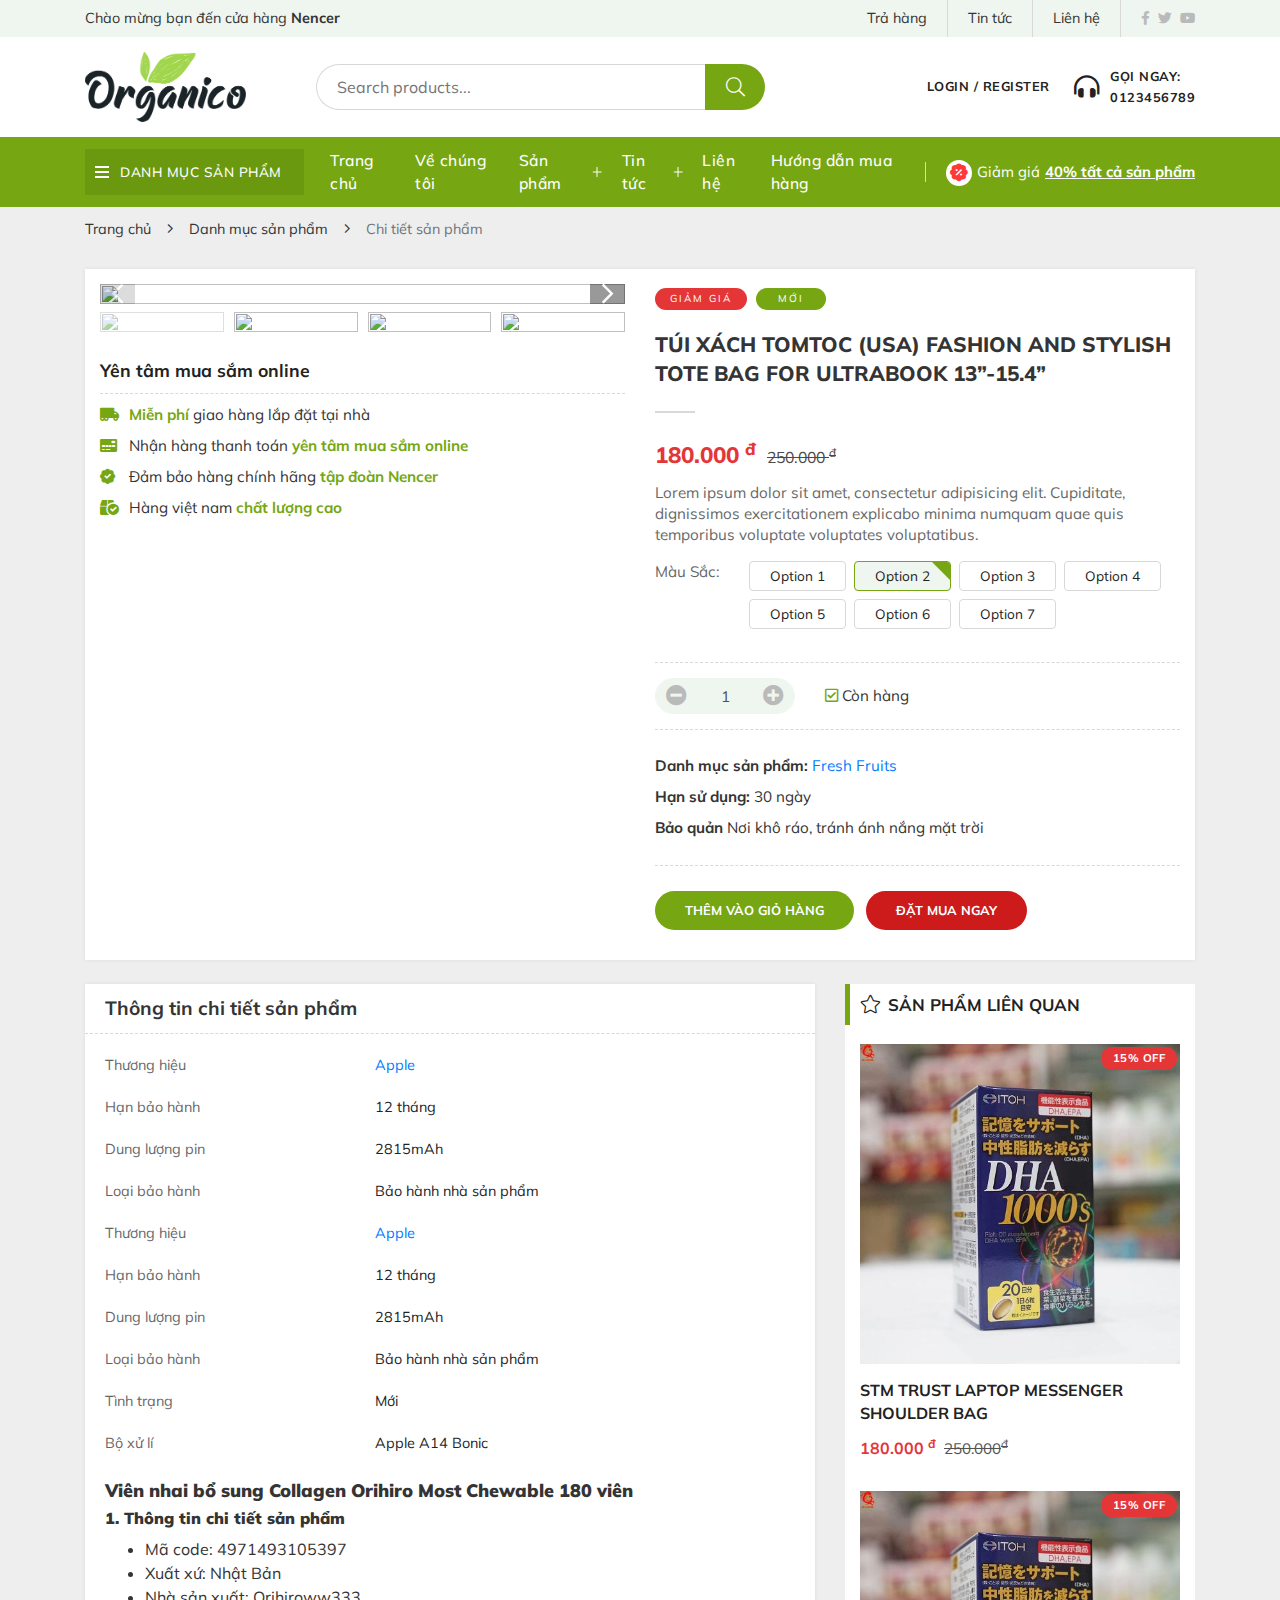
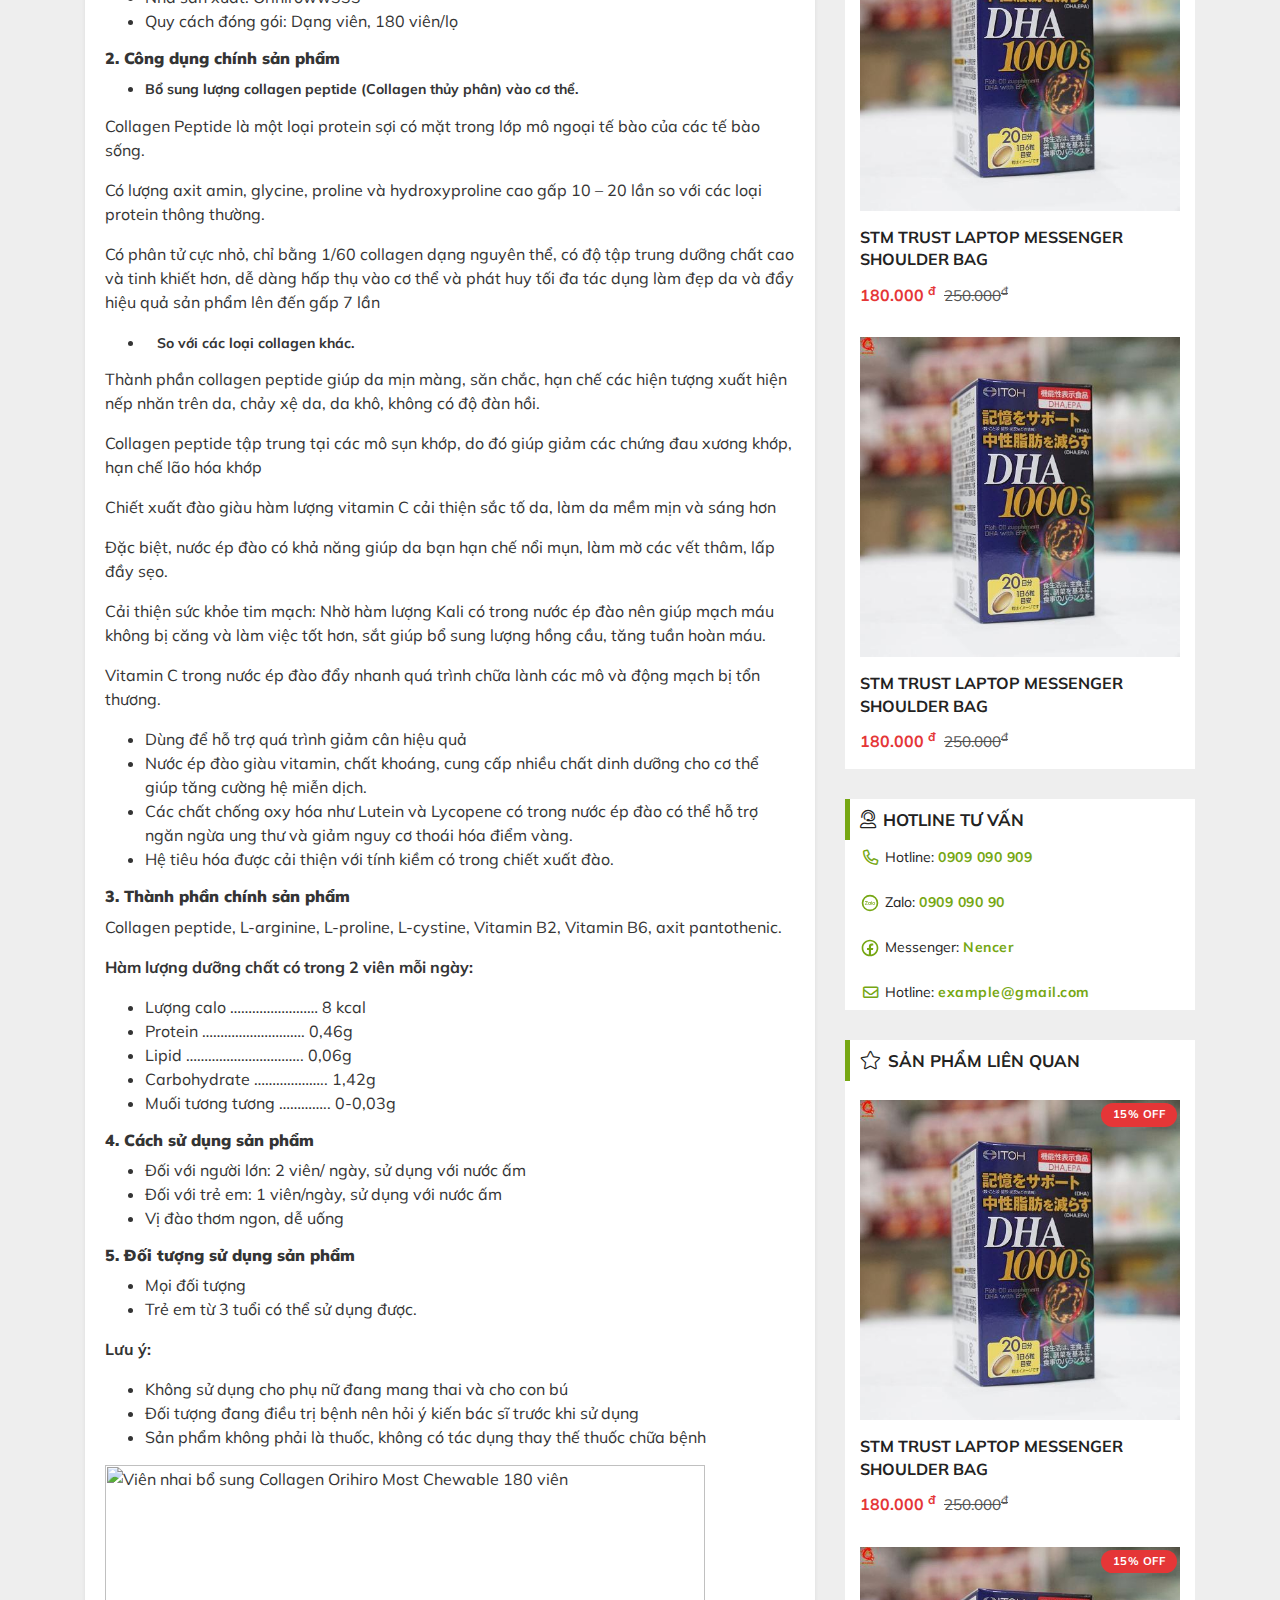
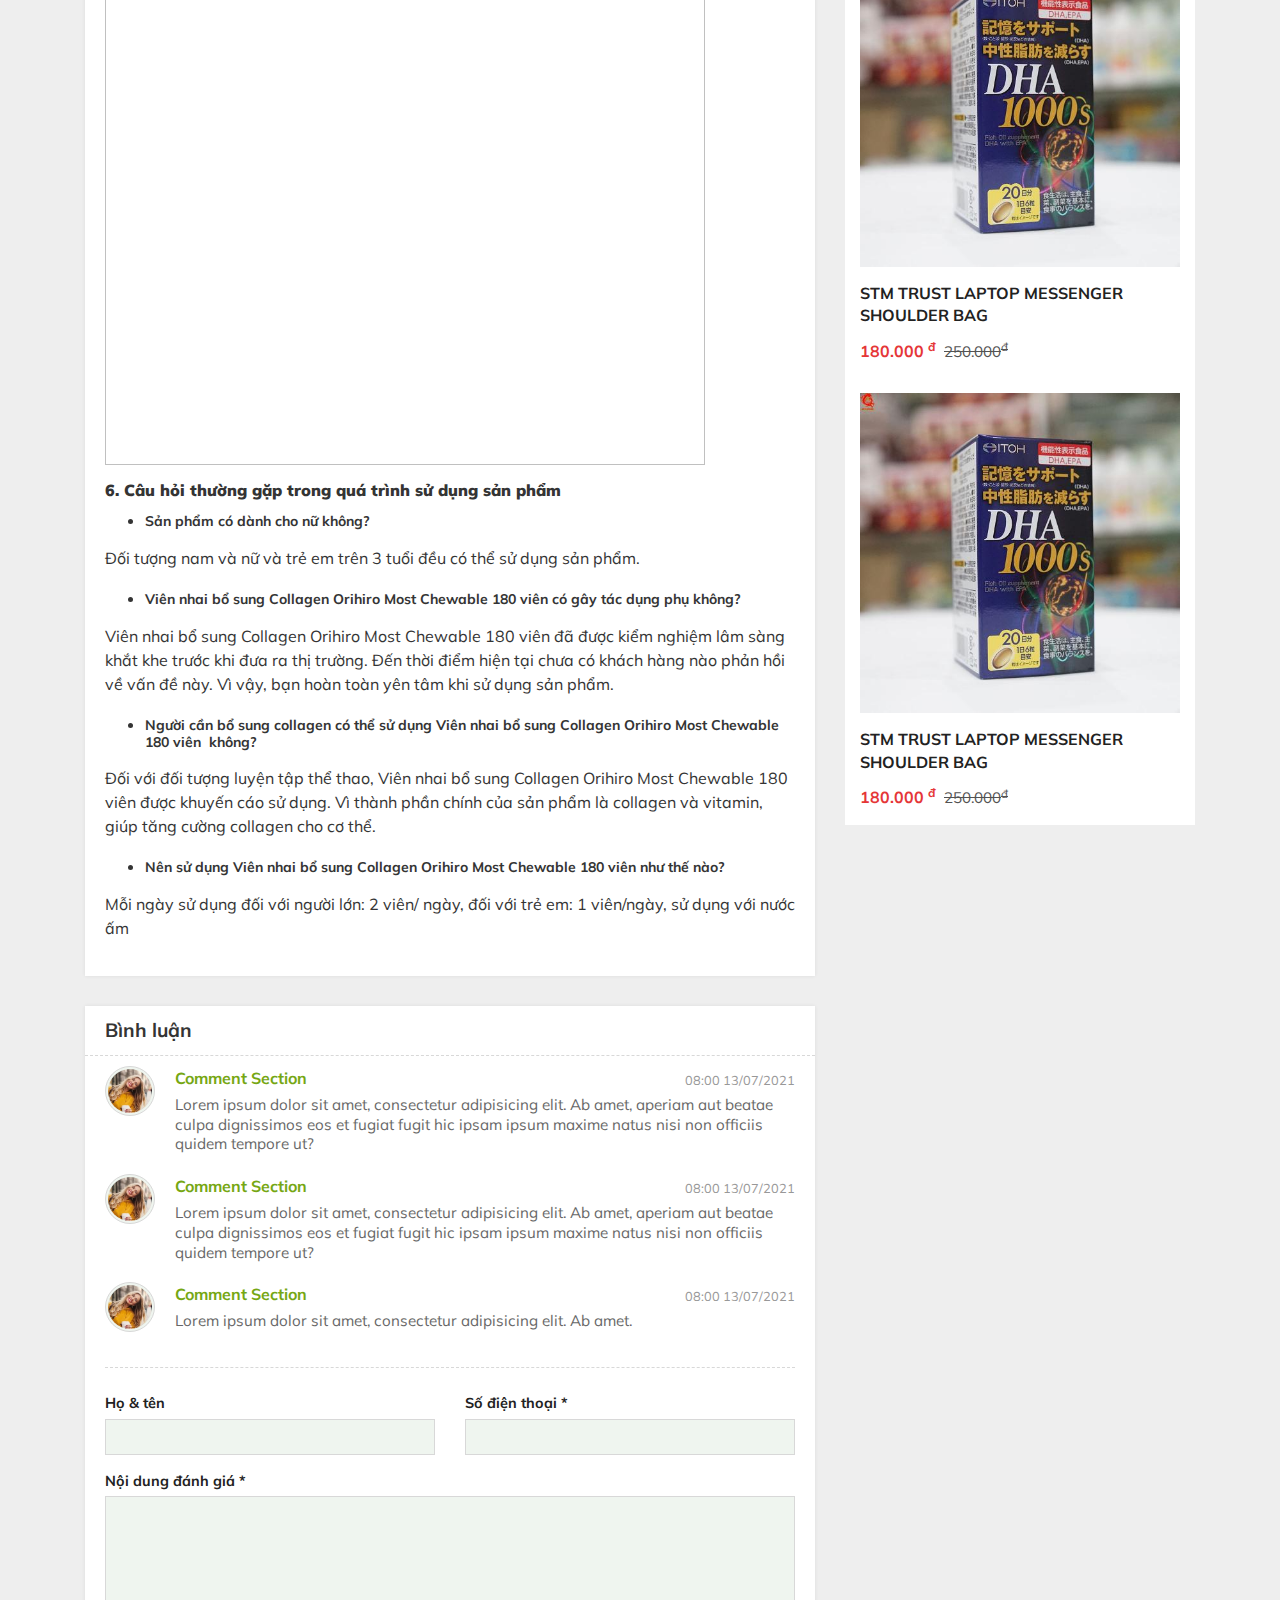
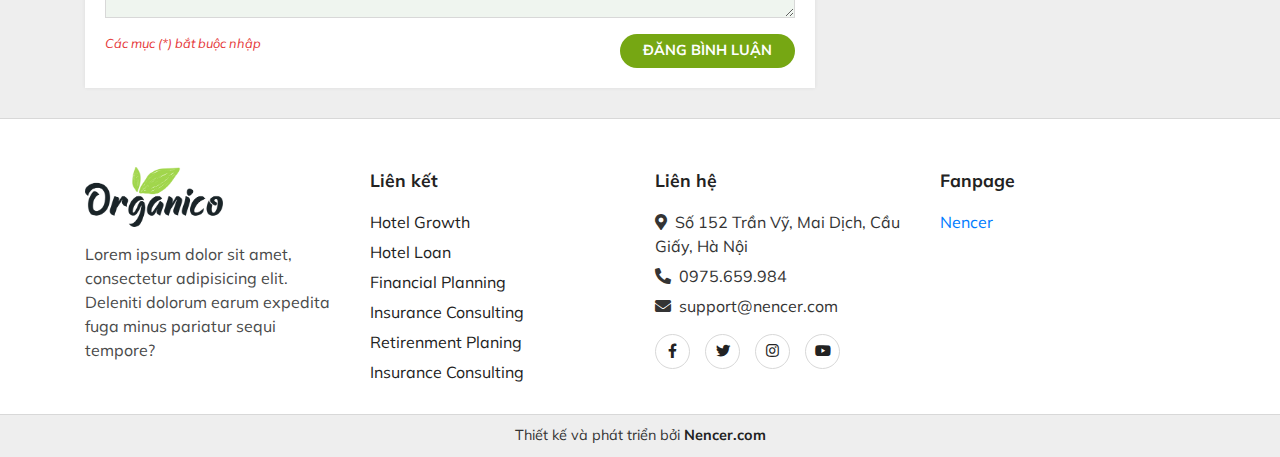
==== chi-tiet-san-pham.html @ f62c202f "Update" ====
<html lang="en-US">
<head>
	<meta http-equiv="Content-Type" content="text/html;charset=UTF-8">
	<meta name="viewport" content="width=device-width, initial-scale=1">
	<meta name="Keywords" content="">
	<meta name="Description" content="">
	<link rel="icon" href="./assets/images/favicon.png" type="image/x-icon">
	
	<meta itemprop="name" content="">
	<meta itemprop="description" content="">
	<meta itemprop="image" content="">
	
	<meta property="og:locale" content="">
	<meta property="og:type" content="">
	<meta property="og:title" content="">
	<meta property="og:description" content="">
	<meta property="og:image" content="">
	<meta property="og:url" content="">
	<meta property="og:site_name" content="">
	
	<meta name="twitter:card" content="">
	<meta name="twitter:description" content="">
	<meta name="twitter:title" content="">
	<meta name="twitter:site" content="">
	<meta name="twitter:image" content="">
	<meta name="twitter:creator" content="">
	
	<title>Template Thực phẩm sạch</title>
	
	<link rel="stylesheet" href="./assets/plugin/bootstrap/css/bootstrap.min.css">
	<link rel="stylesheet" href="./assets/plugin/swiper/swiper.css">
	<link rel="stylesheet" href="./assets/fonts/fontawesome/css/all.min.css">
	<link rel="stylesheet" href="./assets/fonts/flaticon/font/flaticon.css">
	<link rel="stylesheet" href="./assets/plugin/animate.css">
	<link rel="stylesheet" href="./assets/plugin/fancybox/jquery.fancybox.min.css"/>
	<link rel="stylesheet" href="./assets/css/style.css">
	
	<style>
		:root {
			--primary-color: #76a713;
			--primary-hover: #6a980e;
			--primary-hover-sub: #2d620c;
			--secondary-color: #ED8C53;
			--color-white: #fff;
			--color-white-50: #EFF5EF;
			--color-white-75: #d8d8d8;
			--color-dark: #222;
			--color-dark-25: #343434;
			--color-dark-50: #4a4a4a;
			--color-dark-75: #676767;
			--color-gray: #a4a9ae;
			--color-gray-25: #848585;
			--color-gray-50: #989898;
			--color-gray-75: #bababa;
			--color-price: #e53637;
			--bg-gray: #eeeeee;
		}
	</style>
</head>
<body>
<header class="ecm-header">
	<div class="ecm-header_top">
		<div class="container">
			<div class="row align-items-center">
				<div class="col-md-6">
					<div class="top-title">
						Chào mừng bạn đến cửa hàng <b>Nencer</b>
					</div>
				</div>
				<div class="col-md-6">
					<div class="top-list d-none d-lg-block">
						<ul class="list-unstyled mb-0 d-flex align-items-center justify-content-center justify-content-md-end flex-wrap">
							<li>
								<a href="#">
									Trả hàng
								</a>
							</li>
							<li>
								<a href="#">
									Tin tức
								</a>
							</li>
							<li>
								<a href="#">
									Liên hệ
								</a>
							</li>
							<li class="top-list__social">
								<ul class="list-unstyled mb-0 d-md-flex align-items-center justify-content-center">
									<li>
										<a href="#">
											<i class="fab fa-facebook-f"></i>
										</a>
									</li>
									<li>
										<a href="#">
											<i class="fab fa-twitter"></i>
										</a>
									</li>
									<li>
										<a href="#">
											<i class="fab fa-youtube"></i>
										</a>
									</li>
								</ul>
							</li>
						</ul>
					</div>
				</div>
			</div>
		</div>
	</div>
	<div class="ecm-header_middle">
		<div class="container">
			<div class="header-flex align-items-center">
				<div class="header-left mb-2 mb-lg-0 text-center text-lg-left">
					<a href="" class="d-inline-block">
						<img src="./assets/images/logo.png" class="logo" alt="">
					</a>
				</div>
				<div class="header-middle">
					<div class="header-search">
						<form action="" class="mb-0">
							<input type="text" placeholder="Search products...">
							<button><i class="fal fa-search"></i></button>
						</form>
					</div>
				</div>
				<div class="header-right mt-3 mt-md-0 d-flex align-items-center justify-content-between justify-content-lg-end">
					<div class="header-user pr-lg-4">
						<a class="inner" href="javascript:void(0)">
							Login / Register
						</a>
					</div>
					<div class="header-icon">
						<a class="inner d-flex align-items-center" href="tel:0123456789">
							<i class="fas fa-headphones-alt"></i>
							<div class="icon-text">
								Gọi ngay: <br>
								0123456789
							</div>
						</a>
					</div>
					<div id="hamburger" class="header-hamburger no-animation d-block d-lg-none">
						<i></i>
						<i></i>
						<i></i>
					</div>
				</div>
			</div>
		</div>
	</div>
	<div class="ecm-header_bottom">
		<div class="container">
			<div class="header-flex align-items-center">
				<div class="header-left d-none d-lg-block">
					<div class="header-navigation">
						<ul class="list-unstyled mb-0">
							<li>
								<a href="javascript:void(0)">
									<span>
										<i></i>
									</span>
									Danh mục sản phẩm
								</a>
								<ul class="list-unstyled mb-0">
									<li>
										<a href="">
											<span class="icon">
												<i class="flaticon-cherry"></i>
											</span>
											Fresh Fruits
											<i class="fal fa-angle-right"></i>
										</a>
										<ul class="list-unstyled mb-0">
											<li>
												<a href="">
													Fresh Fruits 01
												</a>
											</li>
											<li>
												<a href="">
													Fresh Fruits 02
												</a>
											</li>
											<li>
												<a href="">
													Fresh Fruits 03
												</a>
											</li>
											<li>
												<a href="">
													Fresh Fruits 04
												</a>
											</li>
											<li>
												<a href="">
													Fresh Fruits 05
												</a>
											</li>
											<li>
												<a href="">
													Fresh Fruits 06
												</a>
											</li>
										</ul>
									</li>
									<li>
										<a href="">
											<span class="icon">
												<i class="flaticon-fish"></i>
											</span>
											Fresh Fish
										</a>
									</li>
									<li>
										<a href="">
											<span class="icon">
												<i class="flaticon-chicken-leg"></i>
											</span>
											Fresh Meat
											<i class="fal fa-angle-right"></i>
										</a>
										<ul class="list-unstyled mb-0">
											<li>
												<a href="">
													Fresh Meat 01
												</a>
											</li>
											<li>
												<a href="">
													Fresh Meat 02
												</a>
											</li>
											<li>
												<a href="">
													Fresh Meat 03
												</a>
											</li>
											<li>
												<a href="">
													Fresh Meat 04
												</a>
											</li>
										</ul>
									</li>
									<li>
										<a href="">
											<span class="icon">
												<i class="flaticon-orange-juice"></i>
											</span>
											Nature
										</a>
									</li>
									<li>
										<a href="">
											<span class="icon">
												<i class="flaticon-fish"></i>
											</span>
											Fresh Fish
										</a>
									</li>
									<li>
										<a href="">
											<span class="icon">
												<i class="flaticon-orange-juice"></i>
											</span>
											Nature
										</a>
									</li>
									<li>
										<a href="">
											<span class="icon">
												<i class="flaticon-chicken-leg"></i>
											</span>
											Fresh Meat
											<i class="fal fa-angle-right"></i>
										</a>
										<ul class="list-unstyled mb-0">
											<li>
												<a href="">
													Fresh Meat 01
												</a>
											</li>
											<li>
												<a href="">
													Fresh Meat 02
												</a>
											</li>
											<li>
												<a href="">
													Fresh Meat 03
												</a>
											</li>
											<li>
												<a href="">
													Fresh Meat 04
												</a>
											</li>
										</ul>
									</li>
									<li>
										<a href="">
											<span class="icon">
												<i class="flaticon-fish"></i>
											</span>
											Fresh Fish
										</a>
									</li>
								</ul>
							</li>
						</ul>
					</div>
				</div>
				<div class="header-middle">
					<div class="header-menu" id="hasMenu">
						<ul class="list-unstyled mb-0">
							<li class="d-block d-lg-none close-navigation">
								<a href="index.html" class="d-inline-block">
									<img src="./assets/images/logo.png" alt="" class="img-fluid">
								</a>
								<a href="javascript:void(0)" id="close-navigation">
									<i class="fal fa-times"></i>
								</a>
							</li>
							<li>
								<a href="">
									Trang chủ
								</a>
							</li>
							<li>
								<a href="">Về chúng tôi</a>
							</li>
							<li>
								<a href="javascript:void(0)">
									Sản phẩm
									<i class="menu-arrow"></i>
								</a>
								<ul class="list-unstyled mb-0">
									<li>
										<a href="javascript:void(0)">
											<span class="icon">
												<i class="flaticon-cherry"></i>
											</span>
											Fresh Fruits
											<i class="fal fa-angle-right menu-arrow"></i>
										</a>
										<ul class="list-unstyled mb-0">
											<li>
												<a href="">
													Fresh Fruits 01
												</a>
											</li>
											<li>
												<a href="">
													Fresh Fruits 02
												</a>
											</li>
											<li>
												<a href="">
													Fresh Fruits 03
												</a>
											</li>
											<li>
												<a href="">
													Fresh Fruits 04
												</a>
											</li>
											<li>
												<a href="">
													Fresh Fruits 05
												</a>
											</li>
											<li>
												<a href="">
													Fresh Fruits 06
												</a>
											</li>
										</ul>
									</li>
									<li>
										<a href=javascript:void(0)"">
											<span class="icon">
												<i class="flaticon-fish"></i>
											</span>
											Fresh Fish
										</a>
									</li>
									<li>
										<a href="javascript:void(0)">
											<span class="icon">
												<i class="flaticon-chicken-leg"></i>
											</span>
											Fresh Meat
											<i class="fal fa-angle-right menu-arrow"></i>
										</a>
										<ul class="list-unstyled mb-0">
											<li>
												<a href="">
													Fresh Meat 01
												</a>
											</li>
											<li>
												<a href="">
													Fresh Meat 02
												</a>
											</li>
											<li>
												<a href="">
													Fresh Meat 03
												</a>
											</li>
											<li>
												<a href="">
													Fresh Meat 04
												</a>
											</li>
										</ul>
									</li>
									<li>
										<a href="javascript:void(0)">
											<span class="icon">
												<i class="flaticon-orange-juice"></i>
											</span>
											Nature
										</a>
									</li>
									<li>
										<a href="javascript:void(0)">
											<span class="icon">
												<i class="flaticon-fish"></i>
											</span>
											Fresh Fish
										</a>
									</li>
									<li>
										<a href="javascript:void(0)">
											<span class="icon">
												<i class="flaticon-orange-juice"></i>
											</span>
											Nature
										</a>
									</li>
									<li>
										<a href="javascript:void(0)">
											<span class="icon">
												<i class="flaticon-chicken-leg"></i>
											</span>
											Fresh Meat
											<i class="fal fa-angle-right menu-arrow"></i>
										</a>
										<ul class="list-unstyled mb-0">
											<li>
												<a href="">
													Fresh Meat 01
												</a>
											</li>
											<li>
												<a href="">
													Fresh Meat 02
												</a>
											</li>
											<li>
												<a href="">
													Fresh Meat 03
												</a>
											</li>
											<li>
												<a href="">
													Fresh Meat 04
												</a>
											</li>
										</ul>
									</li>
									<li>
										<a href="javascript:void(0)">
											<span class="icon">
												<i class="flaticon-fish"></i>
											</span>
											Fresh Fish
										</a>
									</li>
								</ul>
							</li>
							<li>
								<a href="javascript:void(0)">
									Tin tức
									<i class="menu-arrow"></i>
								</a>
								<ul class="list-unstyled mb-0">
									<li>
										<a href="">Tin nổi bật</a>
									</li>
									<li>
										<a href="">Tin khuyến mãi</a>
									</li>
									<li>
										<a href="">Tin nổi bật</a>
									</li>
									<li>
										<a href="">Tin khuyến mãi</a>
									</li>
								</ul>
							</li>
							<li>
								<a href="">Liên hệ</a>
							</li>
							<li>
								<a href="">
									Hướng dẫn mua hàng
								</a>
							</li>
						</ul>
					</div>
				</div>
				<div class="header-right d-none d-lg-block">
					<div class="header-sale">
						<i class="fas fa-badge-percent"></i>
						Giảm giá <b>40% tất cả sản phẩm</b>
					</div>
				</div>
			</div>
		</div>
	</div>
	<div class="ecm-header_overlay"></div>
</header>
<div class="ecm-body">
	<div class="ecm-page_detail-product">
		<div class="container">
			<div class="row">
				<div class="col-12">
					<nav class="ecm-breadcrumb">
						<ol class="breadcrumb">
							<li class="breadcrumb-item"><a href="#">Trang chủ</a></li>
							<li class="breadcrumb-item"><a href="#">Danh mục sản phẩm</a></li>
							<li class="breadcrumb-item active">Chi tiết sản phẩm</li>
						</ol>
					</nav>
				</div>
			</div>
			<div class="row mt-3">
				<div class="col-md-12">
					<div class="ecm-wrap">
						<div class="row">
							<div class="col-md-6">
								<div class="ecm-product_images">
									<div class="swiper-container" id="preview-images-avatar">
										<div class="swiper-wrapper">
											<div class="swiper-slide">
												<img src="https://xeluotmientay.vuu.vn/public/upload/images/hinhsanpham/innova-e-20mt-2019-26801624075657.jpg">
											</div>
											<div class="swiper-slide">
												<img src="https://xeluotmientay.vuu.vn/public/upload/images/hinhsanpham/innova-e-20mt-2019-75751624075661.jpg">
											</div>
											<div class="swiper-slide">
												<img src="https://xeluotmientay.vuu.vn/public/upload/images/hinhsanpham/innova-e-20mt-2019-56771624075661.jpg">
											</div>
											<div class="swiper-slide">
												<img src="https://xeluotmientay.vuu.vn/public/upload/images/hinhsanpham/innova-e-20mt-2019-7891624075661.jpg">
											</div>
											<div class="swiper-slide">
												<img src="https://xeluotmientay.vuu.vn/public/upload/images/hinhsanpham/innova-e-20mt-2019-12351624075661.jpg">
											</div>
										</div>
										<div class="swiper-button-next theme-swiper-navigation"></div>
										<div class="swiper-button-prev theme-swiper-navigation"></div>
									</div>
									
									<div class="swiper-container mt-2" id="preview-images-nav">
										<div class="swiper-wrapper">
											<div class="swiper-slide">
												<img src="https://xeluotmientay.vuu.vn/public/upload/images/hinhsanpham/innova-e-20mt-2019-26801624075657.jpg">
											</div>
											<div class="swiper-slide">
												<img src="https://xeluotmientay.vuu.vn/public/upload/images/hinhsanpham/innova-e-20mt-2019-75751624075661.jpg">
											</div>
											<div class="swiper-slide">
												<img src="https://xeluotmientay.vuu.vn/public/upload/images/hinhsanpham/innova-e-20mt-2019-56771624075661.jpg">
											</div>
											<div class="swiper-slide">
												<img src="https://xeluotmientay.vuu.vn/public/upload/images/hinhsanpham/innova-e-20mt-2019-7891624075661.jpg">
											</div>
											<div class="swiper-slide">
												<img src="https://xeluotmientay.vuu.vn/public/upload/images/hinhsanpham/innova-e-20mt-2019-12351624075661.jpg">
											</div>
										</div>
									</div>
									
									<div class="product-desc d-none d-md-block">
										<p>Yên tâm mua sắm online</p>
										<ul class="list-unstyled mb-0">
											<li>
												<i class="fas fa-truck-moving"></i>
												<span>Miễn phí</span>
												giao hàng lắp đặt tại nhà
											</li>
											<li>
												<i class="fas fa-credit-card-front"></i>
												Nhận hàng thanh toán
												<span>yên tâm mua sắm online</span>
											</li>
											<li>
												<i class="fas fa-badge-check"></i>
												Đảm bảo hàng chính hãng <span>tập đoàn Nencer</span>
											</li>
											<li>
												<i class="fas fa-box-check"></i>
												Hàng việt nam <span>chất lượng cao</span>
											</li>
										</ul>
									</div>
								</div>
							</div>
							<div class="col-md-6 mt-4 mt-md-0">
								<div class="ecm-wrap_content">
									<div class="product-badge">
										<div class="product-badge_item badge-sale">
											Giảm giá
										</div>
										<div class="product-badge_item badge-new">
											Mới
										</div>
									</div>
									<h1 class="product-title">
										TÚI XÁCH TOMTOC (USA) FASHION AND STYLISH TOTE BAG FOR ULTRABOOK 13”-15.4”
									</h1>
									<div class="product-price">
										180.000 <sup>đ</sup>
										<span>250.000 <sup>đ</sup></span>
									</div>
									<div class="product-text">
										Lorem ipsum dolor sit amet, consectetur adipisicing elit. Cupiditate,
										dignissimos exercitationem explicabo minima numquam quae quis temporibus
										voluptate voluptates voluptatibus.
									</div>
									<div class="product-option">
										<span>
											Màu Sắc:
										</span>
										<ul class="list-unstyled mb-0">
											<li>
												<input type="radio" name="option" value="1">
												<label for="">
													Option 1
												</label>
											</li>
											<li>
												<input checked type="radio" name="option" value="2">
												<label for="">
													Option 2
												</label>
											</li>
											<li>
												<input type="radio" name="option" value="3">
												<label for="">
													Option 3
												</label>
											</li>
											<li>
												<input type="radio" name="option" value="5">
												<label for="">
													Option 4
												</label>
											</li>
											<li>
												<input type="radio" name="option" value="5">
												<label for="">
													Option 5
												</label>
											</li>
											<li>
												<input type="radio" name="option" value="6">
												<label for="">
													Option 6
												</label>
											</li>
											<li>
												<input type="radio" name="option" value="71">
												<label for="">
													Option 7
												</label>
											</li>
										</ul>
									</div>
									<div class="product-quantity">
										<div class="quantity">
											<button class="btn minus change-quantity" data-type="0">
												<i class="fas fa-minus-circle"></i>
											</button>
											<input name="quantity" data-minimum="1" data-maximum="10" title="Số lượng"
											       value="1"
											       class="form-control" type="text">
											<button class="btn plus change-quantity" data-type="1">
												<i class="fas fa-plus-circle"></i>
											</button>
										</div>
										<div class="form-group in-stock">
											<!-- In-stock: class còn hàng -->
											<!-- Out-stock: class hết hàng -->
											<i class="far fa-check-square"></i>
											<!--											<i class="far fa-times-square"></i>-->
											<span>Còn hàng</span>
										</div>
									</div>
									<div class="product-info">
										<p>
											<b>Danh mục sản phẩm:</b>
											<a href="danh-muc-san-pham.html">Fresh Fruits</a>
										</p>
										<p>
											<b>Hạn sử dụng:</b>
											30 ngày
										</p>
										<p>
											<b>Bảo quản</b>
											Nơi khô ráo, tránh ánh nắng mặt trời
										</p>
									</div>
									<div class="product-button">
										<button type="submit" class="btn btn-effect mr-2">
											Thêm vào giỏ hàng
										</button>
										<button type="submit" class="btn btn-effect btn-price">
											Đặt mua ngay <br>
										</button>
									</div>
									<div class="product-desc d-block d-md-none">
										<p>Yên tâm mua sắm online</p>
										<ul class="list-unstyled mb-0">
											<li>
												<i class="fas fa-truck-moving"></i>
												<span>Miễn phí</span>
												giao hàng lắp đặt tại nhà
											</li>
											<li>
												<i class="fas fa-credit-card-front"></i>
												Nhận hàng thanh toán
												<span>yên tâm mua sắm online</span>
											</li>
											<li>
												<i class="fas fa-badge-check"></i>
												Đảm bảo hàng chính hãng <span>tập đoàn Nencer</span>
											</li>
											<li>
												<i class="fas fa-box-check"></i>
												Hàng việt nam <span>chất lượng cao</span>
											</li>
										</ul>
									</div>
								</div>
							</div>
						</div>
					</div>
					<div class="row mt-4">
						<div class="col-md-8">
							<div class="ecm-product_content">
								<div class="header">
									Thông tin chi tiết sản phẩm
								</div>
								<div class="body">
									<div class="table-repsonsive">
										<table class="table table-borderless">
											<tr>
												<td>Thương hiệu</td>
												<td><a href="">Apple</a></td>
											</tr>
											<tr>
												<td>
													Hạn bảo hành
												</td>
												<td>
													12 tháng
												</td>
											</tr>
											<tr>
												<td>Dung lượng pin</td>
												<td>2815mAh</td>
											</tr>
											<tr>
												<td>
													Loại bảo hành
												</td>
												<td>
													Bảo hành nhà sản phẩm
												</td>
											</tr>
											<tr>
												<td>Thương hiệu</td>
												<td><a href="">Apple</a></td>
											</tr>
											<tr>
												<td>
													Hạn bảo hành
												</td>
												<td>
													12 tháng
												</td>
											</tr>
											<tr>
												<td>Dung lượng pin</td>
												<td>2815mAh</td>
											</tr>
											<tr>
												<td>
													Loại bảo hành
												</td>
												<td>
													Bảo hành nhà sản phẩm
												</td>
											</tr>
											<tr>
												<td>
													Tình trạng
												</td>
												<td>
													Mới
												</td>
											</tr>
											<tr>
												<td>
													Bộ xử lí
												</td>
												<td>
													Apple A14 Bonic
												</td>
											</tr>
										</table>
									</div>
									<h4><strong>Viên nhai bổ sung Collagen Orihiro Most Chewable 180 viên&nbsp;</strong>
									</h4>
									
									<h5><strong>1. Thông tin chi tiết sản phẩm</strong></h5>
									
									<ul>
										<li>Mã code: 4971493105397</li>
										<li>Xuất xứ: Nhật Bản</li>
										<li>Nhà sản xuất: Orihiroww333</li>
										<li>Quy cách đóng gói: Dạng viên, 180 viên/lọ</li>
									</ul>
									
									<h5><strong>2. Công dụng chính sản phẩm</strong></h5>
									
									<ul>
										<li>
											<h6>Bổ sung lượng collagen peptide (Collagen thủy phân) vào cơ thể.</h6>
										</li>
									</ul>
									
									<p>Collagen Peptide là một loại protein sợi có mặt trong lớp mô ngoại tế bào của các
										tế bào sống.</p>
									
									<p>Có lượng axit amin, glycine, proline và hydroxyproline cao gấp 10 – 20 lần so với
										các loại protein thông thường.</p>
									
									<p>Có phân tử cực nhỏ, chỉ bằng 1/60 collagen dạng nguyên thể, có độ tập trung dưỡng
										chất cao và tinh khiết hơn, dễ dàng hấp thụ vào cơ thể và phát huy tối đa tác
										dụng làm đẹp da và đẩy hiệu quả sản phẩm lên đến gấp 7 lần</p>
									
									<ul>
										<li>
											<h6>&nbsp;&nbsp;&nbsp;So với các loại collagen khác.</h6>
										</li>
									</ul>
									
									<p>Thành phần collagen peptide giúp da mịn màng, săn chắc, hạn chế các hiện tượng
										xuất hiện nếp nhăn trên da, chảy xệ da, da khô, không có độ đàn hồi.</p>
									
									<p>Collagen peptide tập trung tại các mô sụn khớp, do đó giúp giảm các chứng đau
										xương khớp, hạn chế lão hóa khớp</p>
									
									<p>Chiết xuất đào giàu hàm lượng vitamin C cải thiện sắc tố da, làm da mềm mịn và
										sáng hơn</p>
									
									<p>Đặc biệt, nước ép đào có khả năng giúp da bạn hạn chế nổi mụn, làm mờ các vết
										thâm, lấp đầy sẹo.</p>
									
									<p>Cải thiện sức khỏe tim mạch: Nhờ hàm lượng Kali có trong nước ép đào nên giúp
										mạch máu không bị căng và làm việc tốt hơn, sắt giúp bổ sung lượng hồng cầu,
										tăng tuần hoàn máu.</p>
									
									<p>Vitamin C trong nước ép đào đẩy nhanh quá trình chữa lành các mô và động mạch bị
										tổn thương.</p>
									
									<ul>
										<li>Dùng để hỗ trợ quá trình giảm cân hiệu quả</li>
										<li>Nước ép đào giàu vitamin, chất khoáng, cung cấp nhiều chất dinh dưỡng cho cơ
											thể giúp tăng cường hệ miễn dịch.
										</li>
										<li>Các chất chống oxy hóa như Lutein và Lycopene có trong nước ép đào có thể hỗ
											trợ ngăn ngừa ung thư và giảm nguy cơ thoái hóa điểm vàng.
										</li>
										<li>Hệ tiêu hóa được cải thiện với tính kiềm có trong chiết xuất đào.</li>
									</ul>
									
									<h5><strong>3. Thành phần chính sản phẩm</strong></h5>
									
									<p>Collagen peptide, L-arginine, L-proline, L-cystine, Vitamin B2, Vitamin B6, axit
										pantothenic.</p>
									
									<p><strong>Hàm lượng dưỡng chất có trong 2 viên mỗi ngày:</strong></p>
									
									<ul>
										<li>Lượng calo …………………… 8 kcal</li>
										<li>Protein ………………………. 0,46g</li>
										<li>Lipid ………………………….. 0,06g</li>
										<li>Carbohydrate ……………….. 1,42g</li>
										<li>Muối tương tương ………….. 0-0,03g</li>
									</ul>
									
									<h5><strong>4. Cách sử dụng sản phẩm</strong></h5>
									
									<ul>
										<li>Đối với người lớn: 2 viên/ ngày, sử dụng với nước ấm</li>
										<li>Đối với trẻ em: 1 viên/ngày, sử dụng với nước ấm</li>
										<li>Vị đào thơm ngon, dễ uống</li>
									</ul>
									
									<h5><strong>5. Đối tượng sử dụng sản phẩm</strong></h5>
									
									<ul>
										<li>Mọi đối tượng</li>
										<li>Trẻ em từ 3 tuổi có thể sử dụng được.</li>
									</ul>
									
									<p><strong>Lưu ý:</strong></p>
									
									<ul>
										<li>Không sử dụng cho phụ nữ đang mang thai và cho con bú</li>
										<li>Đối tượng đang điều trị bệnh nên hỏi ý kiến bác sĩ trước khi sử dụng</li>
										<li>Sản phẩm không phải là thuốc, không có tác dụng thay thế thuốc chữa bệnh
										</li>
									</ul>
									
									<p><img alt="Viên nhai bổ sung Collagen Orihiro Most Chewable 180 viên" height="600"
									        loading="lazy" sizes="(max-width: 600px) 100vw, 600px"
									        src="https://cdn.shortpixel.ai/client/q_glossy,ret_img,w_600,h_600/https://orihiro.vn/wp-content/uploads/2020/04/Vi%C3%AAn-nhai-b%E1%BB%95-sung-Collagen-Orihiro-Most-Chewable-180-vi%C3%AAn-1-800x800.jpg"
									        srcset="https://cdn.shortpixel.ai/client/q_glossy,ret_img,w_800/https://orihiro.vn/wp-content/uploads/2020/04/Viên-nhai-bổ-sung-Collagen-Orihiro-Most-Chewable-180-viên-1-800x800.jpg 800w, https://cdn.shortpixel.ai/client/q_glossy,ret_img,w_400/https://orihiro.vn/wp-content/uploads/2020/04/Viên-nhai-bổ-sung-Collagen-Orihiro-Most-Chewable-180-viên-1-400x400.jpg 400w, https://cdn.shortpixel.ai/client/q_glossy,ret_img,w_280/https://orihiro.vn/wp-content/uploads/2020/04/Viên-nhai-bổ-sung-Collagen-Orihiro-Most-Chewable-180-viên-1-280x280.jpg 280w, https://cdn.shortpixel.ai/client/q_glossy,ret_img,w_768/https://orihiro.vn/wp-content/uploads/2020/04/Viên-nhai-bổ-sung-Collagen-Orihiro-Most-Chewable-180-viên-1-768x768.jpg 768w, https://cdn.shortpixel.ai/client/q_glossy,ret_img,w_1536/https://orihiro.vn/wp-content/uploads/2020/04/Viên-nhai-bổ-sung-Collagen-Orihiro-Most-Chewable-180-viên-1-1536x1536.jpg 1536w, https://cdn.shortpixel.ai/client/q_glossy,ret_img,w_2048/https://orihiro.vn/wp-content/uploads/2020/04/Viên-nhai-bổ-sung-Collagen-Orihiro-Most-Chewable-180-viên-1-2048x2048.jpg 2048w, https://cdn.shortpixel.ai/client/q_glossy,ret_img,w_300/https://orihiro.vn/wp-content/uploads/2020/04/Viên-nhai-bổ-sung-Collagen-Orihiro-Most-Chewable-180-viên-1-300x300.jpg 300w, https://cdn.shortpixel.ai/client/q_glossy,ret_img,w_600/https://orihiro.vn/wp-content/uploads/2020/04/Viên-nhai-bổ-sung-Collagen-Orihiro-Most-Chewable-180-viên-1-600x600.jpg 600w, https://cdn.shortpixel.ai/client/q_glossy,ret_img,w_100/https://orihiro.vn/wp-content/uploads/2020/04/Viên-nhai-bổ-sung-Collagen-Orihiro-Most-Chewable-180-viên-1-100x100.jpg 100w"
									        width="600"></p>
									
									<h5><strong>6. Câu hỏi thường gặp trong quá trình sử dụng sản phẩm</strong></h5>
									
									<ul>
										<li>
											<h6>Sản phẩm có dành cho nữ không?</h6>
										</li>
									</ul>
									
									<p>Đối tượng nam và nữ và trẻ em trên 3 tuổi đều có thể sử dụng sản phẩm.</p>
									
									<ul>
										<li>
											<h6>Viên nhai bổ sung Collagen Orihiro Most Chewable 180 viên có gây tác
												dụng phụ không?</h6>
										</li>
									</ul>
									
									<p>Viên nhai bổ sung Collagen Orihiro Most Chewable 180 viên đã được kiểm nghiệm lâm
										sàng khắt khe trước khi đưa ra thị trường. Đến thời điểm hiện tại chưa có khách
										hàng nào phản hồi về vấn đề này. Vì vậy, bạn hoàn toàn yên tâm khi sử dụng sản
										phẩm.</p>
									
									<ul>
										<li>
											<h6>Người cần bổ sung collagen có thể sử dụng Viên nhai bổ sung Collagen
												Orihiro Most Chewable 180 viên&nbsp; không?</h6>
										</li>
									</ul>
									
									<p>Đối với đối tượng luyện tập thể thao, Viên nhai bổ sung Collagen Orihiro Most
										Chewable 180 viên được khuyến cáo sử dụng. Vì thành phần chính của sản phẩm là
										collagen và vitamin, giúp tăng cường collagen cho cơ thể.</p>
									
									<ul>
										<li>
											<h6>Nên sử dụng Viên nhai bổ sung Collagen Orihiro Most Chewable 180 viên
												như thế nào?</h6>
										</li>
									</ul>
									
									<p>Mỗi ngày sử dụng đối với người lớn: 2 viên/ ngày, đối với trẻ em: 1 viên/ngày, sử
										dụng với nước ấm</p>
								</div>
							</div>
							<div class="ecm-product_content">
								<div class="header">
									Bình luận
								</div>
								<div class="body">
									<div class="comment-list">
										<div class="comment-list_item">
											<div class="d-flex">
												<div class="image">
													<img src="./assets/images/images.png" alt="">
												</div>
												<div class="content">
													<div class="d-sm-flex align-items-end justify-content-between">
														<div class="name">
															Comment Section
														</div>
														<div class="time">
															08:00 13/07/2021
														</div>
													</div>
													<div class="desc">
														Lorem ipsum dolor sit amet, consectetur adipisicing elit. Ab
														amet, aperiam aut beatae culpa dignissimos eos et fugiat fugit
														hic ipsam ipsum maxime natus nisi non officiis quidem tempore
														ut?
													</div>
												</div>
											</div>
										</div>
										<div class="comment-list_item">
											<div class="d-flex">
												<div class="image">
													<img src="./assets/images/images.png" alt="">
												</div>
												<div class="content">
													<div class="d-sm-flex align-items-end justify-content-between">
														<div class="name">
															Comment Section
														</div>
														<div class="time">
															08:00 13/07/2021
														</div>
													</div>
													<div class="desc">
														Lorem ipsum dolor sit amet, consectetur adipisicing elit. Ab
														amet, aperiam aut beatae culpa dignissimos eos et fugiat fugit
														hic ipsam ipsum maxime natus nisi non officiis quidem tempore
														ut?
													</div>
												</div>
											</div>
										</div>
										<div class="comment-list_item">
											<div class="d-flex">
												<div class="image">
													<img src="./assets/images/images.png" alt="">
												</div>
												<div class="content">
													<div class="d-sm-flex align-items-end justify-content-between">
														<div class="name">
															Comment Section
														</div>
														<div class="time">
															08:00 13/07/2021
														</div>
													</div>
													<div class="desc">
														Lorem ipsum dolor sit amet, consectetur adipisicing elit. Ab
														amet.
													</div>
												</div>
											</div>
										</div>
									</div>
									<div class="comment-write">
										<form action="" class="mb-0">
											<div class="row">
												<div class="col-sm-6">
													<div class="form-group">
														<label for="">Họ & tên</label>
														<input type="text" class="form-control" placeholder="">
													</div>
												</div>
												<div class="col-sm-6">
													<div class="form-group">
														<label for="">Số điện thoại *</label>
														<input type="tel" required class="form-control" placeholder="">
													</div>
												</div>
												<div class="col-12">
													<div class="form-group">
														<label for="">
															Nội dung đánh giá *
														</label>
														<textarea name="" id="" class="form-control"
														          rows="5"></textarea>
													</div>
												</div>
												<div class="col-md-6">
													<span>Các mục <i>(*)</i> bắt buộc nhập</span>
												</div>
												<div class="col-md-6 mt-4 mt-md-0 text-center text-md-right">
													<button class="btn btn-effect">
														Đăng bình luận
													</button>
												</div>
											</div>
										</form>
									</div>
								</div>
							</div>
						</div>
						<div class="col-md-4 mt-4 mt-md-0">
							<div class="ecm-sidebar pt-0">
								<div class="ecm-sidebar_item">
									<div class="sidebar-header">
										<span class="icon">
											<i class="fal fa-star"></i>
										</span>
										Sản phẩm liên quan
									</div>
									<div class="sidebar-body">
										<div id="related-product">
											<div class="swiper-container pt-1">
												<div class="swiper-wrapper">
													<div class="swiper-slide">
														<div class="ecm-product-item card border-0 rounded-0 position-relative">
															<div class="card-header border-0 p-0 rounded-0">
																<a class="position-relative d-inline-block" href="">
																	<img class="product-image_primary"
																	     src="./assets/images/product/1.jpg"
																	     alt="">
																	<img class="product-image_secondary"
																	     src="./assets/images/product/2.jpg"
																	     alt="">
																	<span class="product-ribbon">15% Off</span>
																</a>
															</div>
															<div class="card-body">
																<a href="" class="card-title">
																	STM TRUST LAPTOP MESSENGER SHOULDER BAG
																</a>
																<div class="card-price">
																	180.000 <sup>đ</sup>
																	<span>250.000<sup>đ</sup></span>
																</div>
															</div>
														</div>
														<div class="ecm-product-item card border-0 rounded-0 position-relative">
															<div class="card-header border-0 p-0 rounded-0">
																<a class="position-relative d-inline-block" href="">
																	<img class="product-image_primary"
																	     src="./assets/images/product/1.jpg"
																	     alt="">
																	<img class="product-image_secondary"
																	     src="./assets/images/product/2.jpg"
																	     alt="">
																	<span class="product-ribbon">15% Off</span>
																</a>
															</div>
															<div class="card-body">
																<a href="" class="card-title">
																	STM TRUST LAPTOP MESSENGER SHOULDER BAG
																</a>
																<div class="card-price">
																	180.000 <sup>đ</sup>
																	<span>250.000<sup>đ</sup></span>
																</div>
															</div>
														</div>
														<div class="ecm-product-item card border-0 rounded-0 position-relative">
															<div class="card-header border-0 p-0 rounded-0">
																<a class="position-relative d-inline-block" href="">
																	<img class="product-image_primary"
																	     src="./assets/images/product/1.jpg"
																	     alt="">
																	<img class="product-image_secondary"
																	     src="./assets/images/product/2.jpg"
																	     alt="">
																</a>
															</div>
															<div class="card-body">
																<a href="" class="card-title">
																	STM TRUST LAPTOP MESSENGER SHOULDER BAG
																</a>
																<div class="card-price">
																	180.000 <sup>đ</sup>
																	<span>250.000<sup>đ</sup></span>
																</div>
															</div>
														</div>
													</div>
													<div class="swiper-slide">
														<div class="ecm-product-item card border-0 rounded-0 position-relative">
															<div class="card-header border-0 p-0 rounded-0">
																<a class="position-relative d-inline-block" href="">
																	<img class="product-image_primary"
																	     src="./assets/images/product/1.jpg"
																	     alt="">
																	<img class="product-image_secondary"
																	     src="./assets/images/product/2.jpg"
																	     alt="">
																</a>
															</div>
															<div class="card-body">
																<a href="" class="card-title">
																	STM TRUST LAPTOP MESSENGER SHOULDER BAG
																</a>
																<div class="card-price">
																	180.000 <sup>đ</sup>
																	<span>250.000<sup>đ</sup></span>
																</div>
															</div>
														</div>
														<div class="ecm-product-item card border-0 rounded-0 position-relative">
															<div class="card-header border-0 p-0 rounded-0">
																<a class="position-relative d-inline-block" href="">
																	<img class="product-image_primary"
																	     src="./assets/images/product/1.jpg"
																	     alt="">
																	<img class="product-image_secondary"
																	     src="./assets/images/product/2.jpg"
																	     alt="">
																</a>
															</div>
															<div class="card-body">
																<a href="" class="card-title">
																	STM TRUST LAPTOP MESSENGER SHOULDER BAG
																</a>
																<div class="card-price">
																	180.000 <sup>đ</sup>
																	<span>250.000<sup>đ</sup></span>
																</div>
															</div>
														</div>
														<div class="ecm-product-item card border-0 rounded-0 position-relative">
															<div class="card-header border-0 p-0 rounded-0">
																<a class="position-relative d-inline-block" href="">
																	<img class="product-image_primary"
																	     src="./assets/images/product/1.jpg"
																	     alt="">
																	<img class="product-image_secondary"
																	     src="./assets/images/product/2.jpg"
																	     alt="">
																</a>
															</div>
															<div class="card-body">
																<a href="" class="card-title">
																	STM TRUST LAPTOP MESSENGER SHOULDER BAG
																</a>
																<div class="card-price">
																	180.000 <sup>đ</sup>
																	<span>250.000<sup>đ</sup></span>
																</div>
															</div>
														</div>
													</div>
													<div class="swiper-slide">
														<div class="ecm-product-item card border-0 rounded-0 position-relative">
															<div class="card-header border-0 p-0 rounded-0">
																<a class="position-relative d-inline-block" href="">
																	<img class="product-image_primary"
																	     src="./assets/images/product/1.jpg"
																	     alt="">
																	<img class="product-image_secondary"
																	     src="./assets/images/product/2.jpg"
																	     alt="">
																</a>
															</div>
															<div class="card-body">
																<a href="" class="card-title">
																	STM TRUST LAPTOP MESSENGER SHOULDER BAG
																</a>
																<div class="card-price">
																	180.000 <sup>đ</sup>
																	<span>250.000<sup>đ</sup></span>
																</div>
															</div>
														</div>
														<div class="ecm-product-item card border-0 rounded-0 position-relative">
															<div class="card-header border-0 p-0 rounded-0">
																<a class="position-relative d-inline-block" href="">
																	<img class="product-image_primary"
																	     src="./assets/images/product/1.jpg"
																	     alt="">
																	<img class="product-image_secondary"
																	     src="./assets/images/product/2.jpg"
																	     alt="">
																</a>
															</div>
															<div class="card-body">
																<a href="" class="card-title">
																	STM TRUST LAPTOP MESSENGER SHOULDER BAG
																</a>
																<div class="card-price">
																	180.000 <sup>đ</sup>
																	<span>250.000<sup>đ</sup></span>
																</div>
															</div>
														</div>
														<div class="ecm-product-item card border-0 rounded-0 position-relative">
															<div class="card-header border-0 p-0 rounded-0">
																<a class="position-relative d-inline-block" href="">
																	<img class="product-image_primary"
																	     src="./assets/images/product/1.jpg"
																	     alt="">
																	<img class="product-image_secondary"
																	     src="./assets/images/product/2.jpg"
																	     alt="">
																</a>
															</div>
															<div class="card-body">
																<a href="" class="card-title">
																	STM TRUST LAPTOP MESSENGER SHOULDER BAG
																</a>
																<div class="card-price">
																	180.000 <sup>đ</sup>
																	<span>250.000<sup>đ</sup></span>
																</div>
															</div>
														</div>
													</div>
												</div>
											</div>
										</div>
									</div>
								</div>
								<div class="ecm-sidebar_item">
									<div class="sidebar-header">
										<span class="icon">
											<i class="fal fa-user-headset"></i>
										</span>
										Hotline tư vấn
									</div>
									<div class="sidebar-body">
										<ul class="list-unstyled contact mb-0">
											<li class="d-flex">
												<i class="far fa-phone-alt"></i>
												Hotline: <a href="tel:0909090909">0909 090 909</a>
											</li>
											<li class="d-flex">
												<img src="./assets/images/zalo-hover.svg"
												     alt="">
												Zalo: <a target="_blank"
												         href="https://zalo.me/0909090909">0909 090 90</a>
											</li>
											<li class="d-flex">
												<img src="./assets/images/facebook-hover.svg"
												     alt="">
												Messenger: <a target="_blank"
												              href="https://m.me/facebook">Nencer</a>
											</li>
											<li class="d-flex">
												<i class="far fa-envelope"></i>
												Hotline: <a href="mailto:example@gmail.com">example@gmail.com</a>
											</li>
										</ul>
									</div>
								</div>
								<div class="ecm-sidebar_item">
									<div class="sidebar-header">
										<span class="icon">
											<i class="fal fa-star"></i>
										</span>
										Sản phẩm liên quan
									</div>
									<div class="sidebar-body">
										<div id="sidebar-product">
											<div class="swiper-container pt-1">
												<div class="swiper-wrapper">
													<div class="swiper-slide">
														<div class="ecm-product-item card border-0 rounded-0 position-relative">
															<div class="card-header border-0 p-0 rounded-0">
																<a class="position-relative d-inline-block" href="">
																	<img class="product-image_primary"
																	     src="./assets/images/product/1.jpg"
																	     alt="">
																	<img class="product-image_secondary"
																	     src="./assets/images/product/2.jpg"
																	     alt="">
																	<span class="product-ribbon">15% Off</span>
																</a>
															</div>
															<div class="card-body">
																<a href="" class="card-title">
																	STM TRUST LAPTOP MESSENGER SHOULDER BAG
																</a>
																<div class="card-price">
																	180.000 <sup>đ</sup>
																	<span>250.000<sup>đ</sup></span>
																</div>
															</div>
														</div>
														<div class="ecm-product-item card border-0 rounded-0 position-relative">
															<div class="card-header border-0 p-0 rounded-0">
																<a class="position-relative d-inline-block" href="">
																	<img class="product-image_primary"
																	     src="./assets/images/product/1.jpg"
																	     alt="">
																	<img class="product-image_secondary"
																	     src="./assets/images/product/2.jpg"
																	     alt="">
																	<span class="product-ribbon">15% Off</span>
																</a>
															</div>
															<div class="card-body">
																<a href="" class="card-title">
																	STM TRUST LAPTOP MESSENGER SHOULDER BAG
																</a>
																<div class="card-price">
																	180.000 <sup>đ</sup>
																	<span>250.000<sup>đ</sup></span>
																</div>
															</div>
														</div>
														<div class="ecm-product-item card border-0 rounded-0 position-relative">
															<div class="card-header border-0 p-0 rounded-0">
																<a class="position-relative d-inline-block" href="">
																	<img class="product-image_primary"
																	     src="./assets/images/product/1.jpg"
																	     alt="">
																	<img class="product-image_secondary"
																	     src="./assets/images/product/2.jpg"
																	     alt="">
																</a>
															</div>
															<div class="card-body">
																<a href="" class="card-title">
																	STM TRUST LAPTOP MESSENGER SHOULDER BAG
																</a>
																<div class="card-price">
																	180.000 <sup>đ</sup>
																	<span>250.000<sup>đ</sup></span>
																</div>
															</div>
														</div>
													</div>
													<div class="swiper-slide">
														<div class="ecm-product-item card border-0 rounded-0 position-relative">
															<div class="card-header border-0 p-0 rounded-0">
																<a class="position-relative d-inline-block" href="">
																	<img class="product-image_primary"
																	     src="./assets/images/product/1.jpg"
																	     alt="">
																	<img class="product-image_secondary"
																	     src="./assets/images/product/2.jpg"
																	     alt="">
																</a>
															</div>
															<div class="card-body">
																<a href="" class="card-title">
																	STM TRUST LAPTOP MESSENGER SHOULDER BAG
																</a>
																<div class="card-price">
																	180.000 <sup>đ</sup>
																	<span>250.000<sup>đ</sup></span>
																</div>
															</div>
														</div>
														<div class="ecm-product-item card border-0 rounded-0 position-relative">
															<div class="card-header border-0 p-0 rounded-0">
																<a class="position-relative d-inline-block" href="">
																	<img class="product-image_primary"
																	     src="./assets/images/product/1.jpg"
																	     alt="">
																	<img class="product-image_secondary"
																	     src="./assets/images/product/2.jpg"
																	     alt="">
																</a>
															</div>
															<div class="card-body">
																<a href="" class="card-title">
																	STM TRUST LAPTOP MESSENGER SHOULDER BAG
																</a>
																<div class="card-price">
																	180.000 <sup>đ</sup>
																	<span>250.000<sup>đ</sup></span>
																</div>
															</div>
														</div>
														<div class="ecm-product-item card border-0 rounded-0 position-relative">
															<div class="card-header border-0 p-0 rounded-0">
																<a class="position-relative d-inline-block" href="">
																	<img class="product-image_primary"
																	     src="./assets/images/product/1.jpg"
																	     alt="">
																	<img class="product-image_secondary"
																	     src="./assets/images/product/2.jpg"
																	     alt="">
																</a>
															</div>
															<div class="card-body">
																<a href="" class="card-title">
																	STM TRUST LAPTOP MESSENGER SHOULDER BAG
																</a>
																<div class="card-price">
																	180.000 <sup>đ</sup>
																	<span>250.000<sup>đ</sup></span>
																</div>
															</div>
														</div>
													</div>
													<div class="swiper-slide">
														<div class="ecm-product-item card border-0 rounded-0 position-relative">
															<div class="card-header border-0 p-0 rounded-0">
																<a class="position-relative d-inline-block" href="">
																	<img class="product-image_primary"
																	     src="./assets/images/product/1.jpg"
																	     alt="">
																	<img class="product-image_secondary"
																	     src="./assets/images/product/2.jpg"
																	     alt="">
																</a>
															</div>
															<div class="card-body">
																<a href="" class="card-title">
																	STM TRUST LAPTOP MESSENGER SHOULDER BAG
																</a>
																<div class="card-price">
																	180.000 <sup>đ</sup>
																	<span>250.000<sup>đ</sup></span>
																</div>
															</div>
														</div>
														<div class="ecm-product-item card border-0 rounded-0 position-relative">
															<div class="card-header border-0 p-0 rounded-0">
																<a class="position-relative d-inline-block" href="">
																	<img class="product-image_primary"
																	     src="./assets/images/product/1.jpg"
																	     alt="">
																	<img class="product-image_secondary"
																	     src="./assets/images/product/2.jpg"
																	     alt="">
																</a>
															</div>
															<div class="card-body">
																<a href="" class="card-title">
																	STM TRUST LAPTOP MESSENGER SHOULDER BAG
																</a>
																<div class="card-price">
																	180.000 <sup>đ</sup>
																	<span>250.000<sup>đ</sup></span>
																</div>
															</div>
														</div>
														<div class="ecm-product-item card border-0 rounded-0 position-relative">
															<div class="card-header border-0 p-0 rounded-0">
																<a class="position-relative d-inline-block" href="">
																	<img class="product-image_primary"
																	     src="./assets/images/product/1.jpg"
																	     alt="">
																	<img class="product-image_secondary"
																	     src="./assets/images/product/2.jpg"
																	     alt="">
																</a>
															</div>
															<div class="card-body">
																<a href="" class="card-title">
																	STM TRUST LAPTOP MESSENGER SHOULDER BAG
																</a>
																<div class="card-price">
																	180.000 <sup>đ</sup>
																	<span>250.000<sup>đ</sup></span>
																</div>
															</div>
														</div>
													</div>
												</div>
											</div>
										</div>
									</div>
								</div>
							</div>
						</div>
					</div>
				</div>
			</div>
		</div>
	</div>
</div>
<footer class="ecm-footer pt-4">
	<div class="container">
		<div class="row">
			<div class="col-md-3 my-4">
				<div class="footer-item">
					<div class="footer-item_logo">
						<a href="" class="d-inline-block">
							<img src="./assets/images/logo.png" alt="">
						</a>
					</div>
					<div class="footer-item_text">
						Lorem ipsum dolor sit amet, consectetur adipisicing elit. Deleniti dolorum earum expedita fuga
						minus pariatur sequi tempore?
					</div>
				</div>
			</div>
			<div class="col-md-3 col-6 my-4">
				<div class="footer-item">
					<div class="footer-item_title">
						Liên kết
					</div>
					<div class="footer-item_list">
						<ul class="list-unstyled mb-0">
							<li>
								<a href="">
									Hotel Growth
								</a>
							</li>
							<li>
								<a href="">
									Hotel Loan
								</a>
							</li>
							<li>
								<a href="">
									Financial Planning
								</a>
							</li>
							<li>
								<a href="">
									Insurance Consulting
								</a>
							</li>
							<li>
								<a href="">
									Retirenment Planing
								</a>
							</li>
							<li>
								<a href="">
									Insurance Consulting
								</a>
							</li>
						</ul>
					</div>
				</div>
			</div>
			<div class="col-md-3 col-6 my-4">
				<div class="footer-item">
					<div class="footer-item_title">
						Liên hệ
					</div>
					<div class="footer-item_info">
						<p>
							<i class="fas fa-map-marker-alt"></i>
							Số 152 Trần Vỹ, Mai Dịch, Cầu Giấy, Hà Nội
						</p>
						<p>
							<i class="fas fa-phone-alt"></i>
							0975.659.984
						</p>
						<p>
							<i class="fas fa-envelope"></i>
							support@nencer.com
						</p>
						<p class="mt-3 d-flex align-items-center justify-content-start">
							<a href="">
								<i class="fab fa-facebook-f"></i>
							</a>
							<a href="">
								<i class="fab fa-twitter"></i>
							</a>
							<a href="">
								<i class="fab fa-instagram"></i>
							</a>
							<a href="">
								<i class="fab fa-youtube"></i>
							</a>
						</p>
					</div>
				</div>
			</div>
			<div class="col-md-3 my-4">
				<div class="footer-item">
					<div class="footer-item_title">
						Fanpage
					</div>
					<div class="footer-item_fanpage">
						<div class="fb-page" data-href="https://www.facebook.com/facebook" data-tabs="timeline"
						     data-width="" data-height="130" data-small-header="false" data-adapt-container-width="true"
						     data-hide-cover="false" data-show-facepile="true">
							<blockquote cite="https://www.facebook.com/facebook" class="fb-xfbml-parse-ignore"><a
									href="https://www.facebook.com/facebook">Nencer</a></blockquote>
						</div>
					</div>
				</div>
			</div>
		</div>
	</div>
	<div class="ecm-footer_right">
		<div class="container">
			<div class="row">
				<div class="col-12">
					Thiết kế và phát triển bởi <a href="https://nencer.com">Nencer.com</a>
				</div>
			</div>
		</div>
	</div>
</footer>

<div class="ecm-cta">
	<ul class="list-unstyled mb-0">
		<li class="ggmap">
			<a href="https://goo.gl/maps/c7Qa62ZezKGQgRUh7" target="_blank">
				<span class="icon"></span>
				<span class="text">
					Đường đi
				</span>
			</a>
		</li>
		<li class="zalo">
			<a href="https://zalo.me/0333851195" target="_blank">
				<span class="icon"></span>
				<span class="text">
					Chat Zalo
				</span>
			</a>
		</li>
		<li class="call">
			<a href="tel:0333851195">
				<i class="fas fa-phone-alt"></i>
				<span class="text">Gọi điện</span>
			</a>
		</li>
		<li class="messenger">
			<a href="https://m.me/" target="_blank">
				<span class="icon"></span>
				<span class="text">
					Messenger
				</span>
			</a>
		</li>
		<li class="return">
			<a href="#" id="returnTop">
				<i class="fas fa-angle-up"></i>
				<span class="text">Đầu trang</span>
			</a>
		</li>
	</ul>
</div>


<script type="text/javascript" src="./assets/plugin/jquery.min.js"></script>
<script type="text/javascript" src="./assets/plugin/bootstrap/js/bootstrap.bundle.min.js"></script>
<script type="text/javascript" src="./assets/plugin/swiper/swiper.js"></script>
<script type="text/javascript" src="./assets/plugin/fancybox/jquery.fancybox.min.js"></script>
<script type="text/javascript" src="./assets/plugin/jquery.countdown.min.js"></script>
<script type="text/javascript" src="./assets/js/theme-script.js"></script>


<div id="fb-root"></div>
<script async defer crossorigin="anonymous" src="https://connect.facebook.net/vi_VN/sdk.js#xfbml=1&version=v11.0"
        nonce="gs9s9VL6"></script>
</body>
</html>
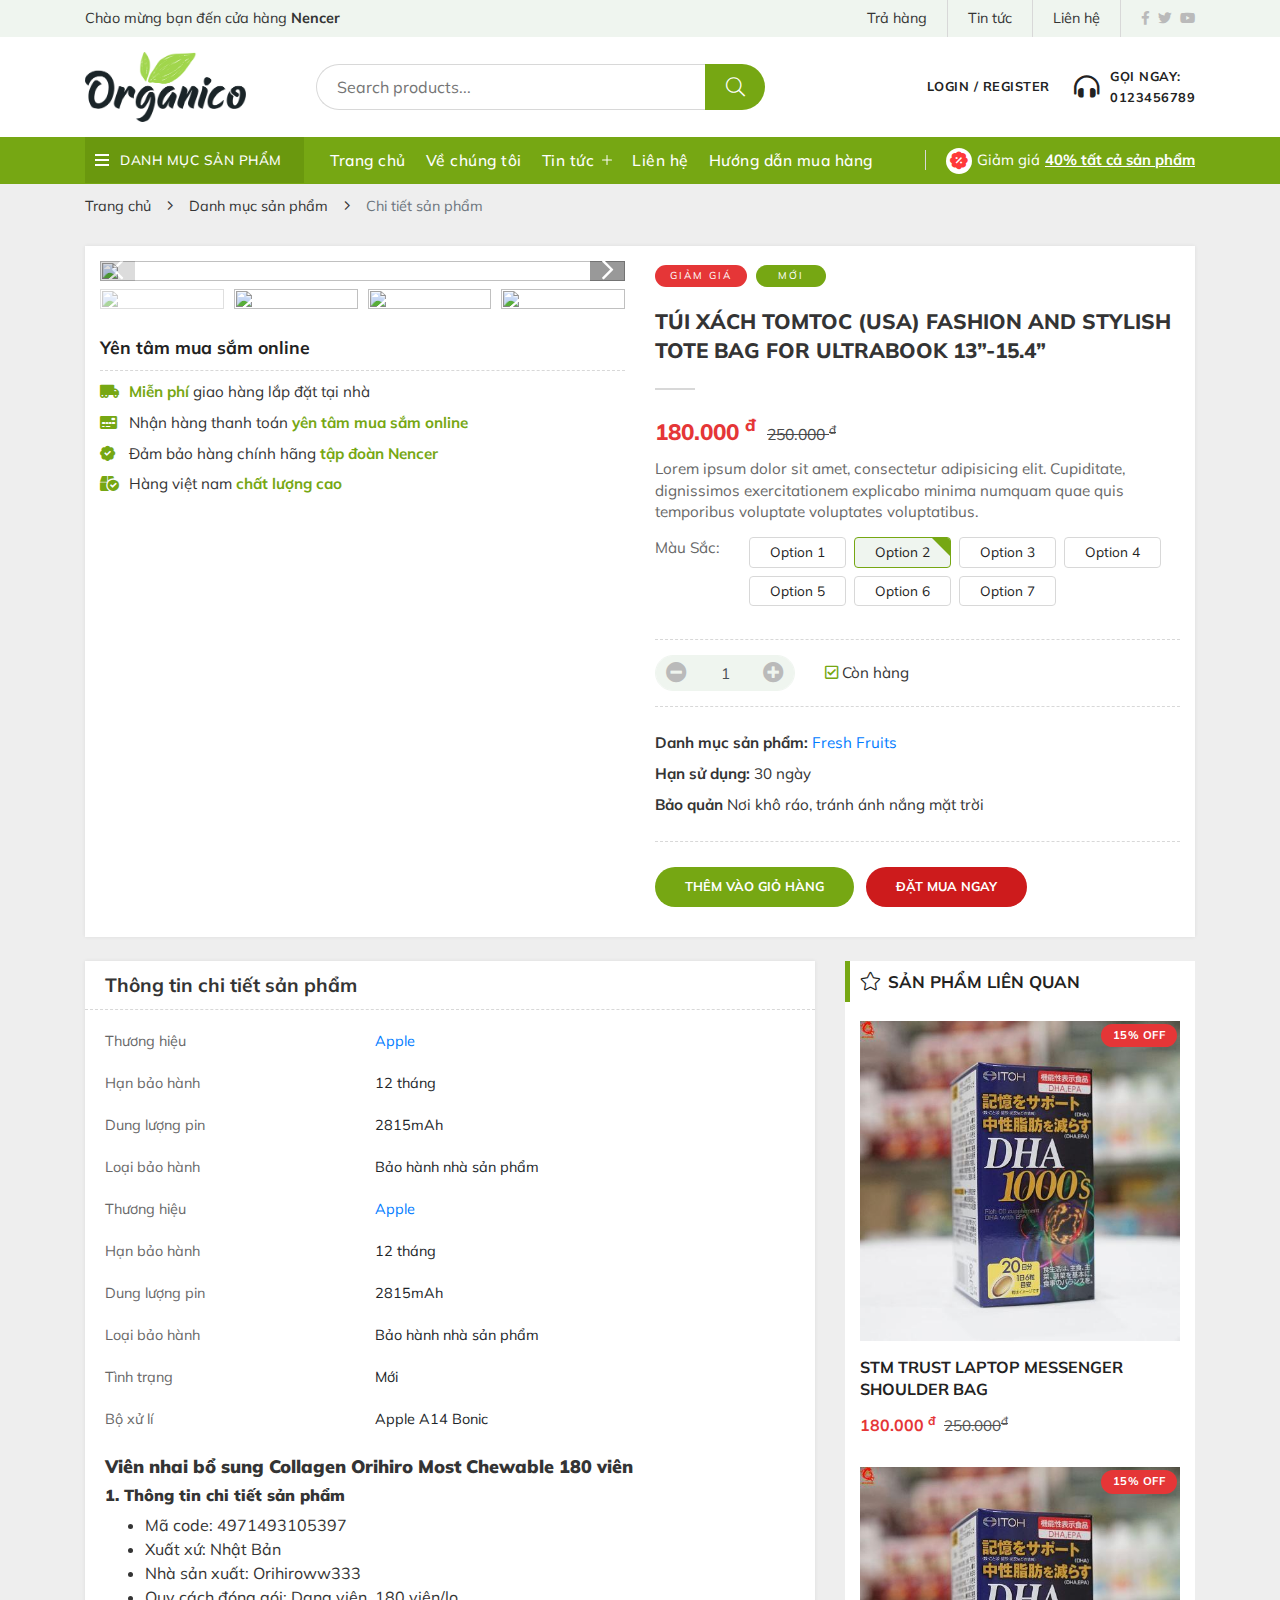
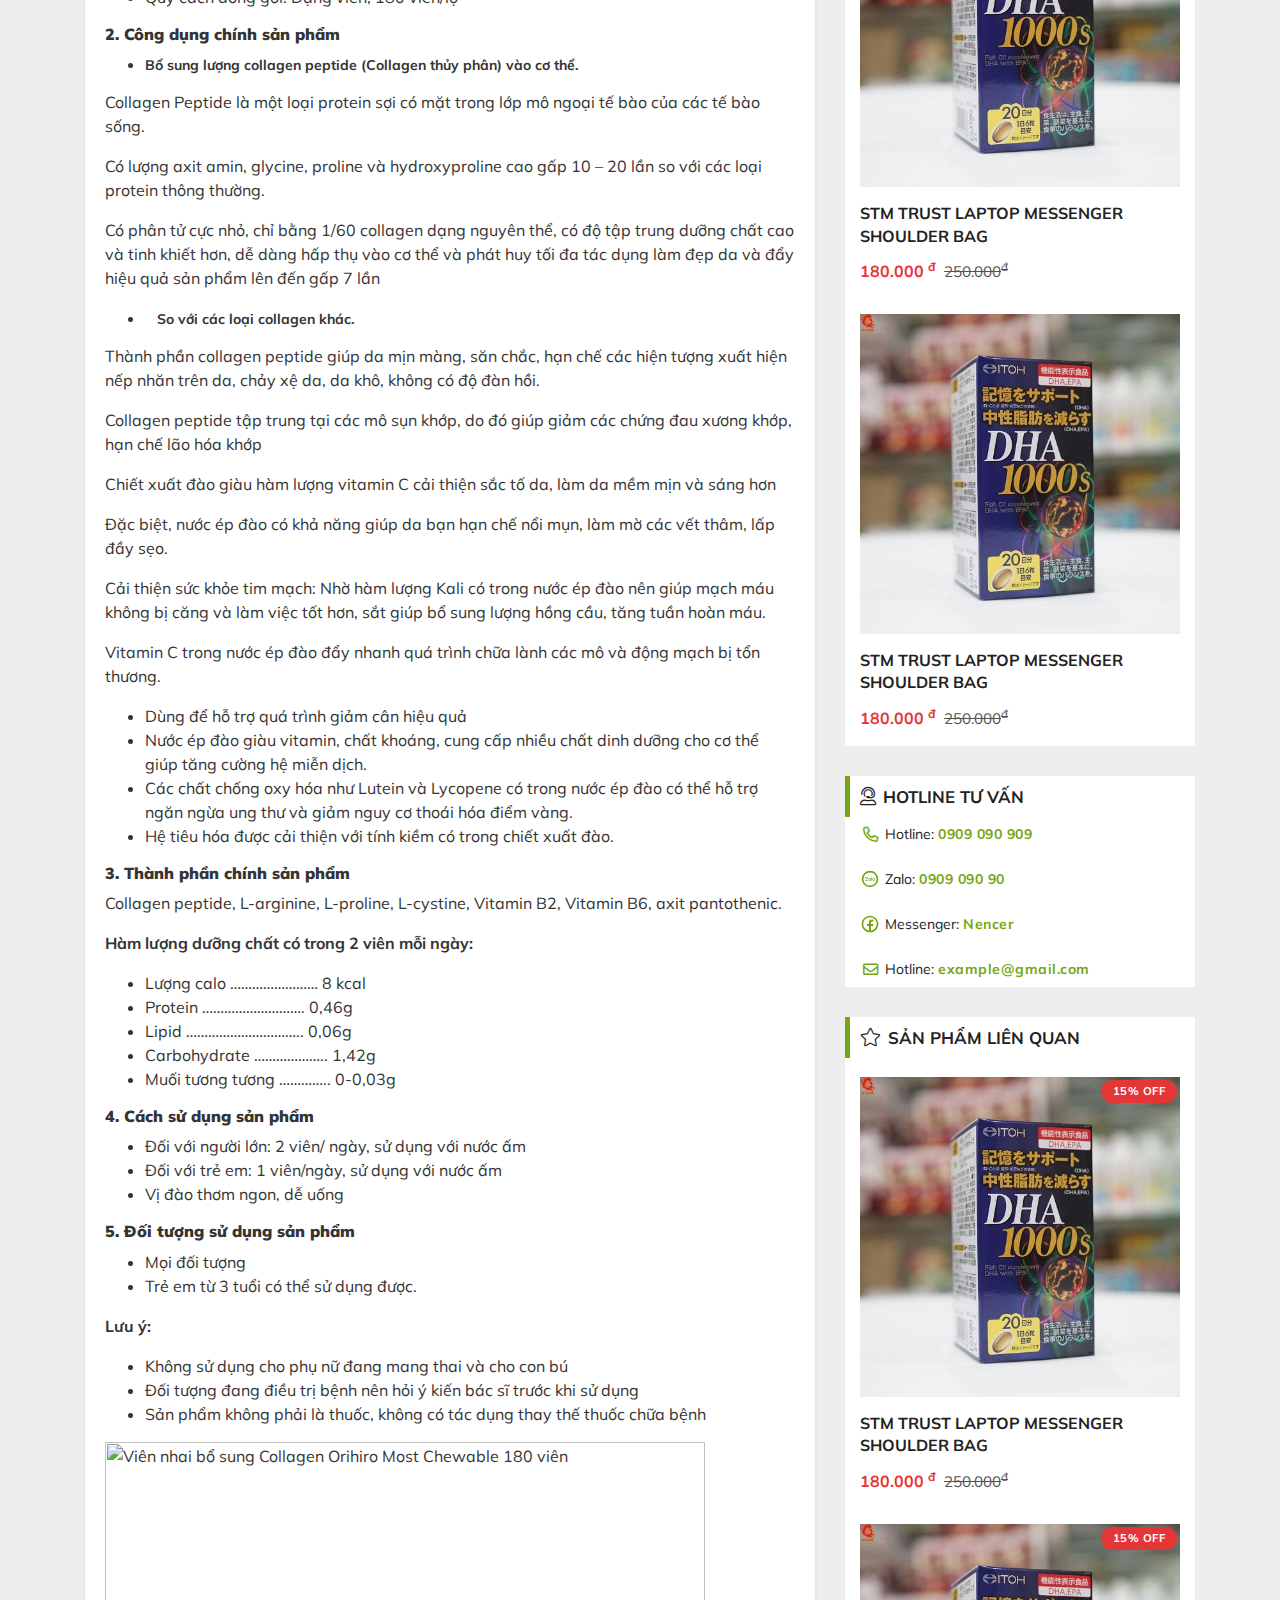
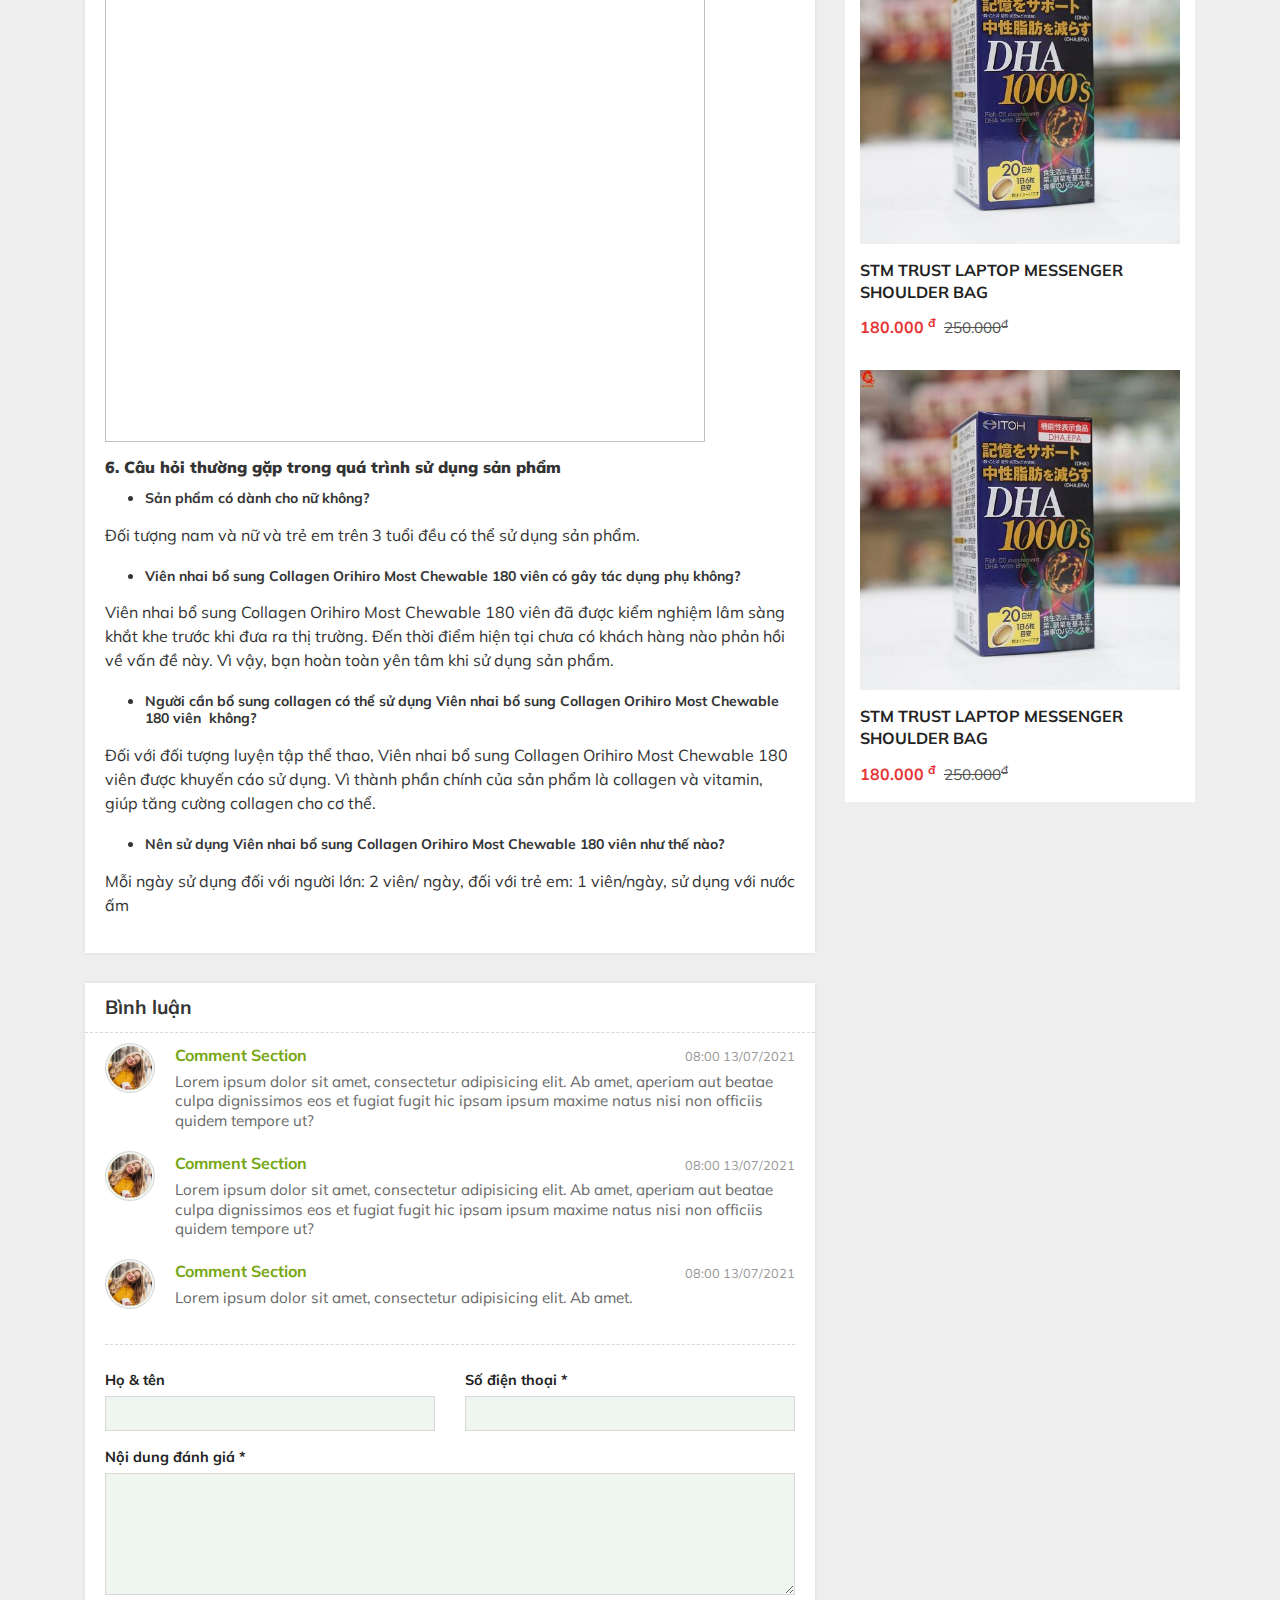
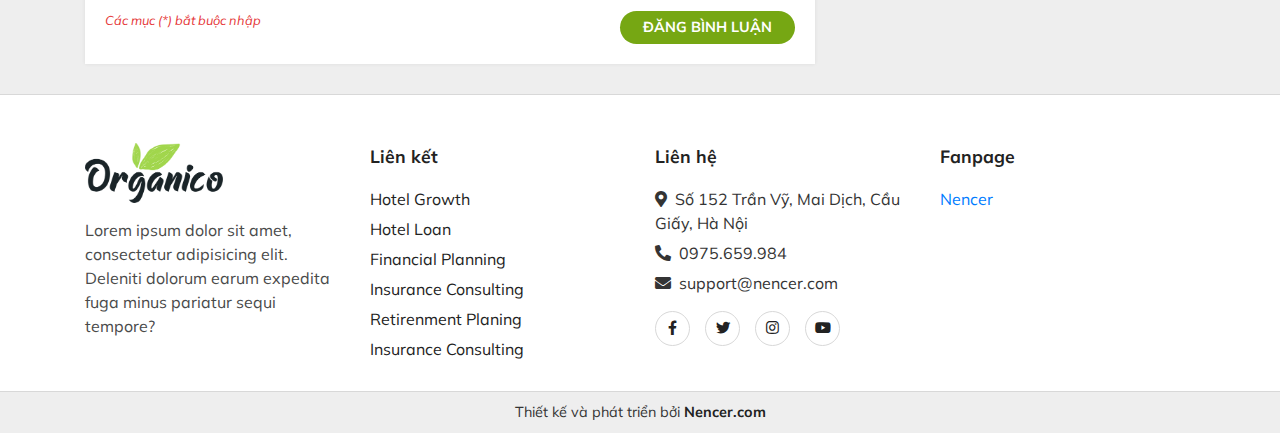
==== commit ceab1c0d: "Update" ====
--- a/chi-tiet-san-pham.html
+++ b/chi-tiet-san-pham.html
@@ -331,7 +331,7 @@
 							<li>
 								<a href="">Về chúng tôi</a>
 							</li>
-							<li>
+							<li class="d-block d-lg-none">
 								<a href="javascript:void(0)">
 									Sản phẩm
 									<i class="menu-arrow"></i>
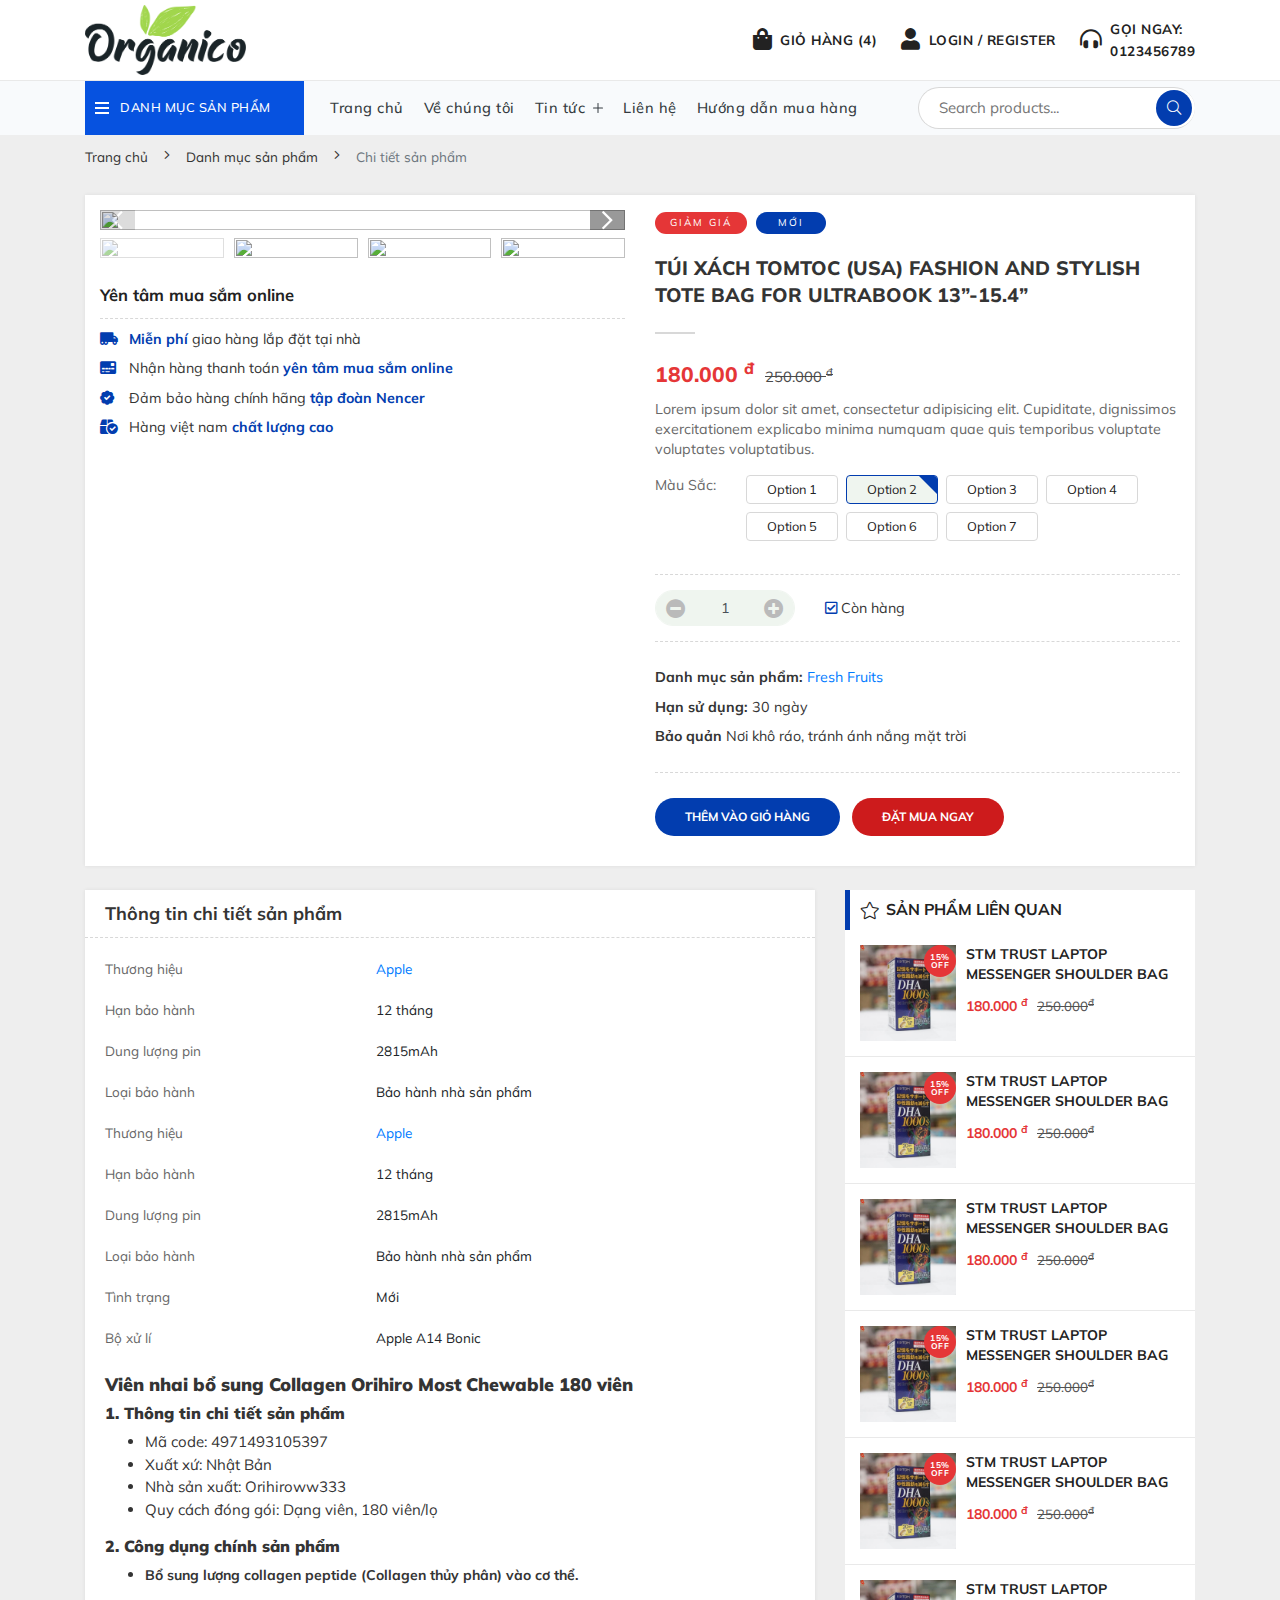
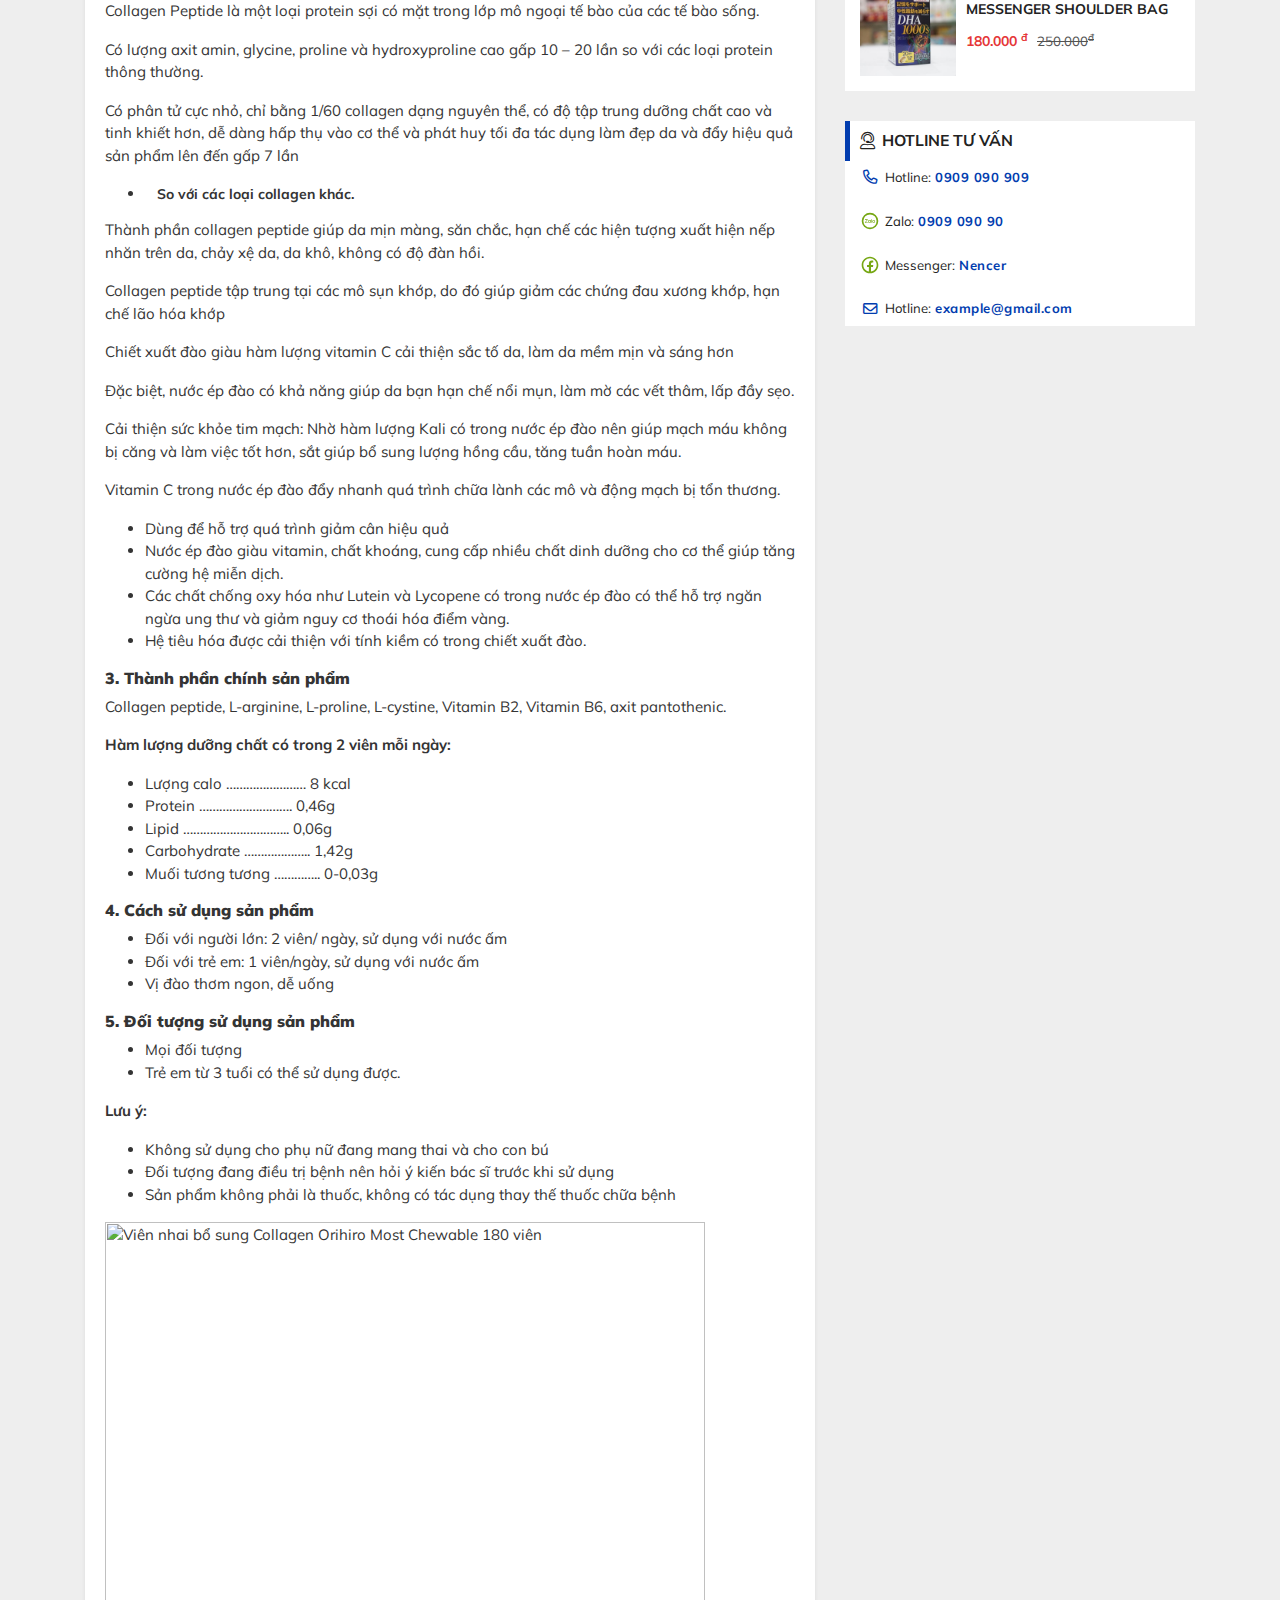
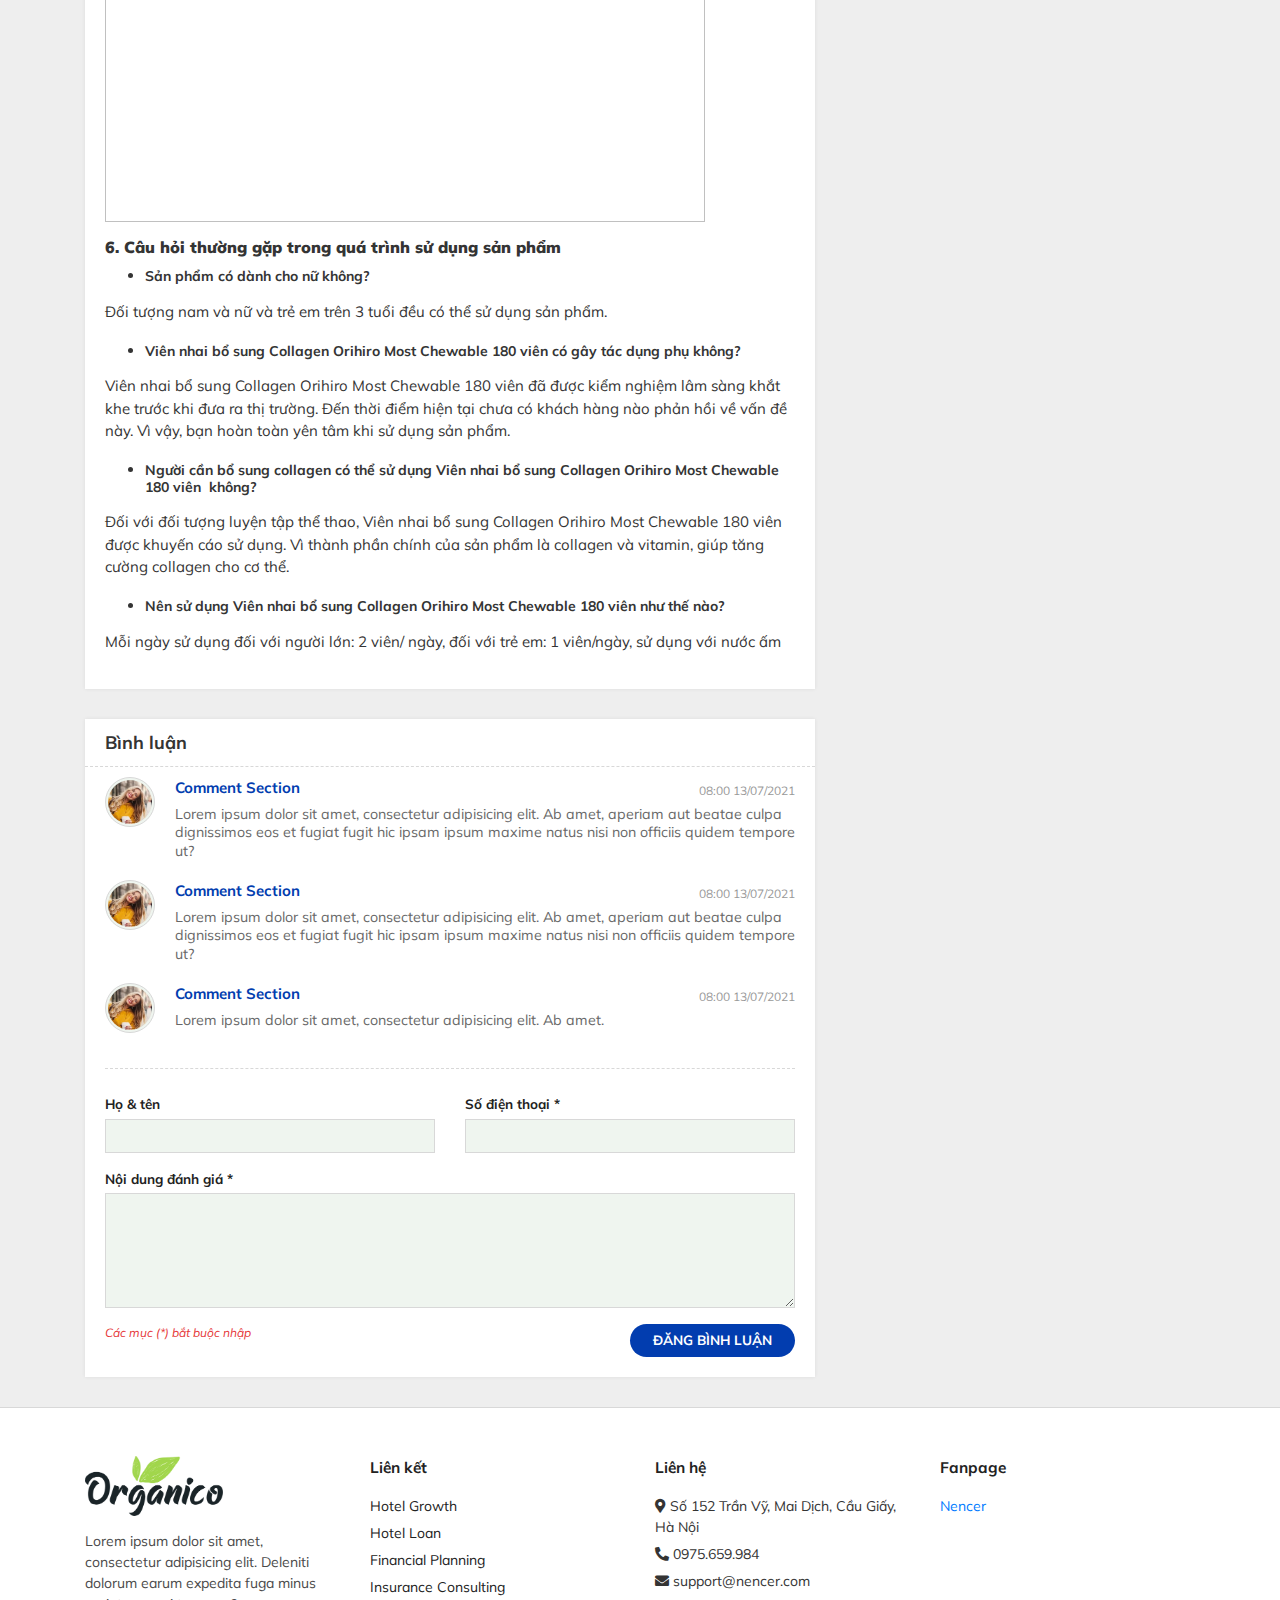
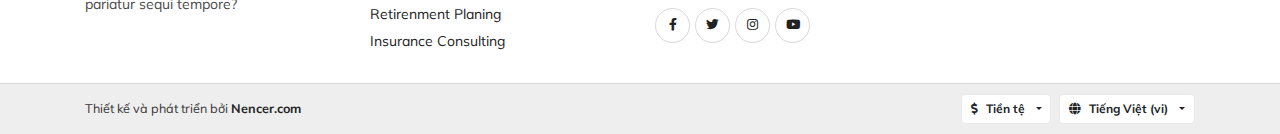
==== commit 5f56befc: "Update version 2" ====
--- a/chi-tiet-san-pham.html
+++ b/chi-tiet-san-pham.html
@@ -1,1725 +1,1525 @@
 <html lang="en-US">
 <head>
-	<meta http-equiv="Content-Type" content="text/html;charset=UTF-8">
-	<meta name="viewport" content="width=device-width, initial-scale=1">
-	<meta name="Keywords" content="">
-	<meta name="Description" content="">
-	<link rel="icon" href="./assets/images/favicon.png" type="image/x-icon">
-	
-	<meta itemprop="name" content="">
-	<meta itemprop="description" content="">
-	<meta itemprop="image" content="">
-	
-	<meta property="og:locale" content="">
-	<meta property="og:type" content="">
-	<meta property="og:title" content="">
-	<meta property="og:description" content="">
-	<meta property="og:image" content="">
-	<meta property="og:url" content="">
-	<meta property="og:site_name" content="">
-	
-	<meta name="twitter:card" content="">
-	<meta name="twitter:description" content="">
-	<meta name="twitter:title" content="">
-	<meta name="twitter:site" content="">
-	<meta name="twitter:image" content="">
-	<meta name="twitter:creator" content="">
-	
-	<title>Template Thực phẩm sạch</title>
-	
-	<link rel="stylesheet" href="./assets/plugin/bootstrap/css/bootstrap.min.css">
-	<link rel="stylesheet" href="./assets/plugin/swiper/swiper.css">
-	<link rel="stylesheet" href="./assets/fonts/fontawesome/css/all.min.css">
-	<link rel="stylesheet" href="./assets/fonts/flaticon/font/flaticon.css">
-	<link rel="stylesheet" href="./assets/plugin/animate.css">
-	<link rel="stylesheet" href="./assets/plugin/fancybox/jquery.fancybox.min.css"/>
-	<link rel="stylesheet" href="./assets/css/style.css">
-	
-	<style>
-		:root {
-			--primary-color: #76a713;
-			--primary-hover: #6a980e;
-			--primary-hover-sub: #2d620c;
-			--secondary-color: #ED8C53;
-			--color-white: #fff;
-			--color-white-50: #EFF5EF;
-			--color-white-75: #d8d8d8;
-			--color-dark: #222;
-			--color-dark-25: #343434;
-			--color-dark-50: #4a4a4a;
-			--color-dark-75: #676767;
-			--color-gray: #a4a9ae;
-			--color-gray-25: #848585;
-			--color-gray-50: #989898;
-			--color-gray-75: #bababa;
-			--color-price: #e53637;
-			--bg-gray: #eeeeee;
-		}
-	</style>
+    <meta http-equiv="Content-Type" content="text/html;charset=UTF-8">
+    <meta name="viewport" content="width=device-width, initial-scale=1">
+    <meta name="Keywords" content="">
+    <meta name="Description" content="">
+    <link rel="icon" href="./assets/images/favicon.png" type="image/x-icon">
+
+    <meta itemprop="name" content="">
+    <meta itemprop="description" content="">
+    <meta itemprop="image" content="">
+
+    <meta property="og:locale" content="">
+    <meta property="og:type" content="">
+    <meta property="og:title" content="">
+    <meta property="og:description" content="">
+    <meta property="og:image" content="">
+    <meta property="og:url" content="">
+    <meta property="og:site_name" content="">
+
+    <meta name="twitter:card" content="">
+    <meta name="twitter:description" content="">
+    <meta name="twitter:title" content="">
+    <meta name="twitter:site" content="">
+    <meta name="twitter:image" content="">
+    <meta name="twitter:creator" content="">
+
+    <title>Template Thực phẩm sạch</title>
+
+    <link rel="stylesheet" href="./assets/plugin/bootstrap/css/bootstrap.min.css">
+    <link rel="stylesheet" href="./assets/plugin/swiper/swiper.css">
+    <link rel="stylesheet" href="./assets/fonts/fontawesome/css/all.min.css">
+    <link rel="stylesheet" href="./assets/fonts/flaticon/font/flaticon.css">
+    <link rel="stylesheet" href="./assets/plugin/animate.css">
+    <link rel="stylesheet" href="./assets/plugin/fancybox/jquery.fancybox.min.css"/>
+    <link rel="stylesheet" href="./assets/plugin/noUiSlider/noUiSlider.css"/>
+    <link rel="stylesheet" href="./assets/css/style.css">
+
+    <style>
+        :root {
+            --primary-color: #023daf;
+            --primary-hover: #0652e0;
+            --primary-hover-sub: #012f83;
+            --secondary-color: #fd7e14;
+            --color-white: #fff;
+            --color-white-50: #EFF5EF;
+            --color-white-75: #d8d8d8;
+            --color-dark: #222;
+            --color-dark-25: #343434;
+            --color-dark-50: #4a4a4a;
+            --color-dark-75: #676767;
+            --color-gray: #a4a9ae;
+            --color-gray-25: #848585;
+            --color-gray-50: #989898;
+            --color-gray-75: #bababa;
+            --color-price: #e53637;
+            --bg-gray: #eeeeee;
+        }
+    </style>
 </head>
 <body>
+
+<div class="ecm-modal">
+    <div class="modal fade" id="popupOrder" tabindex="-1">
+        <div class="modal-dialog modal-lg">
+            <div class="modal-content">
+                <div class="modal-body">
+                    <div class="modal-inner">
+                        <div class="product-info">
+                            <div class="product-image">
+                                <img class="img-fluid" src="./assets/images/product/1.jpg"
+                                     alt="">
+                            </div>
+                            <div class="product-info_main">
+                                <div class="product-name">
+                                    TÚI XÁCH TOMTOC (USA) FASHION AND STYLISH TOTE BAG FOR ULTRABOOK 13”-15.4”
+                                </div>
+                                <div class="product-price">
+                                    Đơn giá: <span>180.000 <sup>đ</sup></span>
+                                </div>
+                                <div class="product-flex">
+                                    <div id="option" class="product-option">
+
+                                    </div>
+                                    <div class="product-quantity">
+                                        Số lượng: <span id="quantity">0</span>
+                                    </div>
+                                </div>
+                            </div>
+                        </div>
+                        <div class="product-form">
+                            <a href="javascript:void(0)" class="modal-close" data-dismiss="modal">
+                                <i class="fal fa-times"></i>
+                            </a>
+                            <div class="product-form_inner">
+                                <form action="" class="mb-0">
+                                    <div class="form-method">
+                                        <label for="">
+                                            Phương thức thanh toán
+                                        </label>
+                                        <div class="method-list">
+                                            <div class="method-list_item">
+                                                <input checked type="radio" name="method"
+                                                       value="1">
+                                                <span>Ship COD</span>
+                                            </div>
+                                            <div class="method-list_item">
+                                                <input type="radio" name="method"
+                                                       value="2">
+                                                <span>Thẻ ATM</span>
+                                            </div>
+                                            <div class="method-list_item">
+                                                <input type="radio" name="method"
+                                                       value="3">
+                                                <span>Thẻ Visa</span>
+                                            </div>
+                                        </div>
+                                    </div>
+                                    <div class="form-info">
+                                        <label for="">
+                                            Thông tin nhận hàng
+                                        </label>
+                                        <div class="row row-10">
+                                            <div class="col-md-6 col-12">
+                                                <div class="form-group">
+                                                    <label for="">Họ tên</label>
+                                                    <input type="text" class="form-control" required
+                                                           placeholder="Họ tên nhận hàng ...">
+                                                </div>
+                                            </div>
+                                            <div class="col-md-6 col-12">
+                                                <div class="form-group">
+                                                    <label for="">Số điện thoại</label>
+                                                    <input type="tel" class="form-control" required
+                                                           placeholder="SDT nhận hàng ...">
+                                                </div>
+                                            </div>
+                                            <div class="col-12">
+                                                <div class="form-group">
+                                                    <label for="">Địa chỉ</label>
+                                                    <input type="text" class="form-control" required
+                                                           placeholder="Địa chỉ nhận hàng ...">
+                                                </div>
+                                            </div>
+                                            <div class="col-12">
+                                                <div class="form-group">
+                                                    <label for="">Ghi chú</label>
+                                                    <textarea class="form-control" rows="3"></textarea>
+                                                </div>
+                                            </div>
+                                            <div class="col-12 text-md-right text-center mt-4">
+                                                <button type="submit" class="btn btn-effect">
+                                                    Đặt hàng
+                                                </button>
+                                            </div>
+                                            <div class="col-12 d-block d-lg-none text-center mt-3">
+                                                <a href="javascript:void(0)" class="mt-2 text-close"
+                                                   data-dismiss="modal">
+                                                    Đóng popup
+                                                </a>
+                                            </div>
+                                        </div>
+                                    </div>
+                                </form>
+                            </div>
+                        </div>
+                    </div>
+                </div>
+            </div>
+        </div>
+    </div>
+</div>
+
 <header class="ecm-header">
-	<div class="ecm-header_top">
-		<div class="container">
-			<div class="row align-items-center">
-				<div class="col-md-6">
-					<div class="top-title">
-						Chào mừng bạn đến cửa hàng <b>Nencer</b>
-					</div>
-				</div>
-				<div class="col-md-6">
-					<div class="top-list d-none d-lg-block">
-						<ul class="list-unstyled mb-0 d-flex align-items-center justify-content-center justify-content-md-end flex-wrap">
-							<li>
-								<a href="#">
-									Trả hàng
-								</a>
-							</li>
-							<li>
-								<a href="#">
-									Tin tức
-								</a>
-							</li>
-							<li>
-								<a href="#">
-									Liên hệ
-								</a>
-							</li>
-							<li class="top-list__social">
-								<ul class="list-unstyled mb-0 d-md-flex align-items-center justify-content-center">
-									<li>
-										<a href="#">
-											<i class="fab fa-facebook-f"></i>
-										</a>
-									</li>
-									<li>
-										<a href="#">
-											<i class="fab fa-twitter"></i>
-										</a>
-									</li>
-									<li>
-										<a href="#">
-											<i class="fab fa-youtube"></i>
-										</a>
-									</li>
-								</ul>
-							</li>
-						</ul>
-					</div>
-				</div>
-			</div>
-		</div>
-	</div>
-	<div class="ecm-header_middle">
-		<div class="container">
-			<div class="header-flex align-items-center">
-				<div class="header-left mb-2 mb-lg-0 text-center text-lg-left">
-					<a href="" class="d-inline-block">
-						<img src="./assets/images/logo.png" class="logo" alt="">
-					</a>
-				</div>
-				<div class="header-middle">
-					<div class="header-search">
-						<form action="" class="mb-0">
-							<input type="text" placeholder="Search products...">
-							<button><i class="fal fa-search"></i></button>
-						</form>
-					</div>
-				</div>
-				<div class="header-right mt-3 mt-md-0 d-flex align-items-center justify-content-between justify-content-lg-end">
-					<div class="header-user pr-lg-4">
-						<a class="inner" href="javascript:void(0)">
-							Login / Register
-						</a>
-					</div>
-					<div class="header-icon">
-						<a class="inner d-flex align-items-center" href="tel:0123456789">
-							<i class="fas fa-headphones-alt"></i>
-							<div class="icon-text">
-								Gọi ngay: <br>
-								0123456789
-							</div>
-						</a>
-					</div>
-					<div id="hamburger" class="header-hamburger no-animation d-block d-lg-none">
-						<i></i>
-						<i></i>
-						<i></i>
-					</div>
-				</div>
-			</div>
-		</div>
-	</div>
-	<div class="ecm-header_bottom">
-		<div class="container">
-			<div class="header-flex align-items-center">
-				<div class="header-left d-none d-lg-block">
-					<div class="header-navigation">
-						<ul class="list-unstyled mb-0">
-							<li>
-								<a href="javascript:void(0)">
-									<span>
-										<i></i>
-									</span>
-									Danh mục sản phẩm
-								</a>
-								<ul class="list-unstyled mb-0">
-									<li>
-										<a href="">
-											<span class="icon">
-												<i class="flaticon-cherry"></i>
-											</span>
-											Fresh Fruits
-											<i class="fal fa-angle-right"></i>
-										</a>
-										<ul class="list-unstyled mb-0">
-											<li>
-												<a href="">
-													Fresh Fruits 01
-												</a>
-											</li>
-											<li>
-												<a href="">
-													Fresh Fruits 02
-												</a>
-											</li>
-											<li>
-												<a href="">
-													Fresh Fruits 03
-												</a>
-											</li>
-											<li>
-												<a href="">
-													Fresh Fruits 04
-												</a>
-											</li>
-											<li>
-												<a href="">
-													Fresh Fruits 05
-												</a>
-											</li>
-											<li>
-												<a href="">
-													Fresh Fruits 06
-												</a>
-											</li>
-										</ul>
-									</li>
-									<li>
-										<a href="">
-											<span class="icon">
-												<i class="flaticon-fish"></i>
-											</span>
-											Fresh Fish
-										</a>
-									</li>
-									<li>
-										<a href="">
-											<span class="icon">
-												<i class="flaticon-chicken-leg"></i>
-											</span>
-											Fresh Meat
-											<i class="fal fa-angle-right"></i>
-										</a>
-										<ul class="list-unstyled mb-0">
-											<li>
-												<a href="">
-													Fresh Meat 01
-												</a>
-											</li>
-											<li>
-												<a href="">
-													Fresh Meat 02
-												</a>
-											</li>
-											<li>
-												<a href="">
-													Fresh Meat 03
-												</a>
-											</li>
-											<li>
-												<a href="">
-													Fresh Meat 04
-												</a>
-											</li>
-										</ul>
-									</li>
-									<li>
-										<a href="">
-											<span class="icon">
-												<i class="flaticon-orange-juice"></i>
-											</span>
-											Nature
-										</a>
-									</li>
-									<li>
-										<a href="">
-											<span class="icon">
-												<i class="flaticon-fish"></i>
-											</span>
-											Fresh Fish
-										</a>
-									</li>
-									<li>
-										<a href="">
-											<span class="icon">
-												<i class="flaticon-orange-juice"></i>
-											</span>
-											Nature
-										</a>
-									</li>
-									<li>
-										<a href="">
-											<span class="icon">
-												<i class="flaticon-chicken-leg"></i>
-											</span>
-											Fresh Meat
-											<i class="fal fa-angle-right"></i>
-										</a>
-										<ul class="list-unstyled mb-0">
-											<li>
-												<a href="">
-													Fresh Meat 01
-												</a>
-											</li>
-											<li>
-												<a href="">
-													Fresh Meat 02
-												</a>
-											</li>
-											<li>
-												<a href="">
-													Fresh Meat 03
-												</a>
-											</li>
-											<li>
-												<a href="">
-													Fresh Meat 04
-												</a>
-											</li>
-										</ul>
-									</li>
-									<li>
-										<a href="">
-											<span class="icon">
-												<i class="flaticon-fish"></i>
-											</span>
-											Fresh Fish
-										</a>
-									</li>
-								</ul>
-							</li>
-						</ul>
-					</div>
-				</div>
-				<div class="header-middle">
-					<div class="header-menu" id="hasMenu">
-						<ul class="list-unstyled mb-0">
-							<li class="d-block d-lg-none close-navigation">
-								<a href="index.html" class="d-inline-block">
-									<img src="./assets/images/logo.png" alt="" class="img-fluid">
-								</a>
-								<a href="javascript:void(0)" id="close-navigation">
-									<i class="fal fa-times"></i>
-								</a>
-							</li>
-							<li>
-								<a href="">
-									Trang chủ
-								</a>
-							</li>
-							<li>
-								<a href="">Về chúng tôi</a>
-							</li>
-							<li class="d-block d-lg-none">
-								<a href="javascript:void(0)">
-									Sản phẩm
-									<i class="menu-arrow"></i>
-								</a>
-								<ul class="list-unstyled mb-0">
-									<li>
-										<a href="javascript:void(0)">
-											<span class="icon">
-												<i class="flaticon-cherry"></i>
-											</span>
-											Fresh Fruits
-											<i class="fal fa-angle-right menu-arrow"></i>
-										</a>
-										<ul class="list-unstyled mb-0">
-											<li>
-												<a href="">
-													Fresh Fruits 01
-												</a>
-											</li>
-											<li>
-												<a href="">
-													Fresh Fruits 02
-												</a>
-											</li>
-											<li>
-												<a href="">
-													Fresh Fruits 03
-												</a>
-											</li>
-											<li>
-												<a href="">
-													Fresh Fruits 04
-												</a>
-											</li>
-											<li>
-												<a href="">
-													Fresh Fruits 05
-												</a>
-											</li>
-											<li>
-												<a href="">
-													Fresh Fruits 06
-												</a>
-											</li>
-										</ul>
-									</li>
-									<li>
-										<a href=javascript:void(0)"">
-											<span class="icon">
-												<i class="flaticon-fish"></i>
-											</span>
-											Fresh Fish
-										</a>
-									</li>
-									<li>
-										<a href="javascript:void(0)">
-											<span class="icon">
-												<i class="flaticon-chicken-leg"></i>
-											</span>
-											Fresh Meat
-											<i class="fal fa-angle-right menu-arrow"></i>
-										</a>
-										<ul class="list-unstyled mb-0">
-											<li>
-												<a href="">
-													Fresh Meat 01
-												</a>
-											</li>
-											<li>
-												<a href="">
-													Fresh Meat 02
-												</a>
-											</li>
-											<li>
-												<a href="">
-													Fresh Meat 03
-												</a>
-											</li>
-											<li>
-												<a href="">
-													Fresh Meat 04
-												</a>
-											</li>
-										</ul>
-									</li>
-									<li>
-										<a href="javascript:void(0)">
-											<span class="icon">
-												<i class="flaticon-orange-juice"></i>
-											</span>
-											Nature
-										</a>
-									</li>
-									<li>
-										<a href="javascript:void(0)">
-											<span class="icon">
-												<i class="flaticon-fish"></i>
-											</span>
-											Fresh Fish
-										</a>
-									</li>
-									<li>
-										<a href="javascript:void(0)">
-											<span class="icon">
-												<i class="flaticon-orange-juice"></i>
-											</span>
-											Nature
-										</a>
-									</li>
-									<li>
-										<a href="javascript:void(0)">
-											<span class="icon">
-												<i class="flaticon-chicken-leg"></i>
-											</span>
-											Fresh Meat
-											<i class="fal fa-angle-right menu-arrow"></i>
-										</a>
-										<ul class="list-unstyled mb-0">
-											<li>
-												<a href="">
-													Fresh Meat 01
-												</a>
-											</li>
-											<li>
-												<a href="">
-													Fresh Meat 02
-												</a>
-											</li>
-											<li>
-												<a href="">
-													Fresh Meat 03
-												</a>
-											</li>
-											<li>
-												<a href="">
-													Fresh Meat 04
-												</a>
-											</li>
-										</ul>
-									</li>
-									<li>
-										<a href="javascript:void(0)">
-											<span class="icon">
-												<i class="flaticon-fish"></i>
-											</span>
-											Fresh Fish
-										</a>
-									</li>
-								</ul>
-							</li>
-							<li>
-								<a href="javascript:void(0)">
-									Tin tức
-									<i class="menu-arrow"></i>
-								</a>
-								<ul class="list-unstyled mb-0">
-									<li>
-										<a href="">Tin nổi bật</a>
-									</li>
-									<li>
-										<a href="">Tin khuyến mãi</a>
-									</li>
-									<li>
-										<a href="">Tin nổi bật</a>
-									</li>
-									<li>
-										<a href="">Tin khuyến mãi</a>
-									</li>
-								</ul>
-							</li>
-							<li>
-								<a href="">Liên hệ</a>
-							</li>
-							<li>
-								<a href="">
-									Hướng dẫn mua hàng
-								</a>
-							</li>
-						</ul>
-					</div>
-				</div>
-				<div class="header-right d-none d-lg-block">
-					<div class="header-sale">
-						<i class="fas fa-badge-percent"></i>
-						Giảm giá <b>40% tất cả sản phẩm</b>
-					</div>
-				</div>
-			</div>
-		</div>
-	</div>
-	<div class="ecm-header_overlay"></div>
+    <div class="ecm-header_middle">
+        <div class="container">
+            <div class="header-flex align-items-center">
+                <div class="header-left mb-2 mb-lg-0 text-center text-lg-left">
+                    <a href="" class="d-inline-block">
+                        <img src="./assets/images/logo.png" class="logo" alt="">
+                    </a>
+                </div>
+                <div class="header-right mt-3 mt-md-0 ml-auto d-flex align-items-center justify-content-between justify-content-lg-end">
+                    <div class="header-cart pr-lg-4">
+                        <a class="inner" href="javascript:void(0)">
+                            <i class="fas fa-shopping-bag"></i>
+                            Giỏ hàng (<span>4</span>)
+                        </a>
+                    </div>
+                    <div class="header-user pr-lg-4">
+                        <a class="inner" href="javascript:void(0)">
+                            <i class="fas fa-user"></i>
+                            Login / Register
+                        </a>
+                    </div>
+                    <div class="header-icon">
+                        <a class="inner d-flex align-items-center" href="tel:0123456789">
+                            <i class="fas fa-headphones-alt"></i>
+                            <div class="icon-text">
+                                Gọi ngay: <br>
+                                0123456789
+                            </div>
+                        </a>
+                    </div>
+                    <div id="hamburger" class="header-hamburger no-animation d-block d-lg-none">
+                        <i></i>
+                        <i></i>
+                        <i></i>
+                    </div>
+                </div>
+            </div>
+        </div>
+    </div>
+    <div class="ecm-header_bottom">
+        <div class="container">
+            <div class="header-flex align-items-center">
+                <div class="header-left d-none d-lg-block">
+                    <div class="header-navigation">
+                        <ul class="list-unstyled mb-0">
+                            <li>
+                                <a href="javascript:void(0)">
+                                    <span>
+                                        <i></i>
+                                    </span>
+                                    Danh mục sản phẩm
+                                </a>
+                                <ul class="list-unstyled mb-0">
+                                    <li>
+                                        <a href="">
+                                            Fresh Fruits
+                                            <i class="fal fa-angle-right"></i>
+                                        </a>
+                                        <ul class="list-unstyled mb-0">
+                                            <li>
+                                                <a href="">
+                                                    Fresh Fruits 01
+                                                </a>
+                                            </li>
+                                            <li>
+                                                <a href="">
+                                                    Fresh Fruits 02
+                                                </a>
+                                            </li>
+                                            <li>
+                                                <a href="">
+                                                    Fresh Fruits 03
+                                                </a>
+                                            </li>
+                                            <li>
+                                                <a href="">
+                                                    Fresh Fruits 04
+                                                </a>
+                                            </li>
+                                            <li>
+                                                <a href="">
+                                                    Fresh Fruits 05
+                                                </a>
+                                            </li>
+                                            <li>
+                                                <a href="">
+                                                    Fresh Fruits 06
+                                                </a>
+                                            </li>
+                                        </ul>
+                                    </li>
+                                    <li>
+                                        <a href="">
+                                            Fresh Fish
+                                        </a>
+                                    </li>
+                                    <li>
+                                        <a href="">
+                                            Fresh Meat
+                                            <i class="fal fa-angle-right"></i>
+                                        </a>
+                                        <ul class="list-unstyled mb-0">
+                                            <li>
+                                                <a href="">
+                                                    Fresh Meat 01
+                                                </a>
+                                            </li>
+                                            <li>
+                                                <a href="">
+                                                    Fresh Meat 02
+                                                </a>
+                                            </li>
+                                            <li>
+                                                <a href="">
+                                                    Fresh Meat 03
+                                                </a>
+                                            </li>
+                                            <li>
+                                                <a href="">
+                                                    Fresh Meat 04
+                                                </a>
+                                            </li>
+                                        </ul>
+                                    </li>
+                                    <li>
+                                        <a href="">
+                                            Nature
+                                        </a>
+                                    </li>
+                                    <li>
+                                        <a href="">
+                                            Fresh Fish
+                                        </a>
+                                    </li>
+                                    <li>
+                                        <a href="">
+                                            Nature
+                                        </a>
+                                    </li>
+                                    <li>
+                                        <a href="">
+                                            Fresh Meat
+                                            <i class="fal fa-angle-right"></i>
+                                        </a>
+                                        <ul class="list-unstyled mb-0">
+                                            <li>
+                                                <a href="">
+                                                    Fresh Meat 01
+                                                </a>
+                                            </li>
+                                            <li>
+                                                <a href="">
+                                                    Fresh Meat 02
+                                                </a>
+                                            </li>
+                                            <li>
+                                                <a href="">
+                                                    Fresh Meat 03
+                                                </a>
+                                            </li>
+                                            <li>
+                                                <a href="">
+                                                    Fresh Meat 04
+                                                </a>
+                                            </li>
+                                        </ul>
+                                    </li>
+                                    <li>
+                                        <a href="">
+                                            Fresh Fish
+                                        </a>
+                                    </li>
+                                </ul>
+                            </li>
+                        </ul>
+                    </div>
+                </div>
+                <div class="header-middle">
+                    <div class="header-menu" id="hasMenu">
+                        <ul class="list-unstyled mb-0">
+                            <li class="d-block d-lg-none close-navigation">
+                                <a href="index.html" class="d-inline-block">
+                                    <img src="./assets/images/logo.png" alt="" class="img-fluid">
+                                </a>
+                                <a href="javascript:void(0)" id="close-navigation">
+                                    <i class="fal fa-times"></i>
+                                </a>
+                            </li>
+                            <li>
+                                <a href="">
+                                    Trang chủ
+                                </a>
+                            </li>
+                            <li>
+                                <a href="">Về chúng tôi</a>
+                            </li>
+                            <li class="d-block d-lg-none">
+                                <a href="javascript:void(0)">
+                                    Sản phẩm
+                                    <i class="menu-arrow"></i>
+                                </a>
+                                <ul class="list-unstyled mb-0">
+                                    <li>
+                                        <a href="javascript:void(0)">
+                                            Fresh Fruits
+                                            <i class="fal fa-angle-right menu-arrow"></i>
+                                        </a>
+                                        <ul class="list-unstyled mb-0">
+                                            <li>
+                                                <a href="">
+                                                    Fresh Fruits 01
+                                                </a>
+                                            </li>
+                                            <li>
+                                                <a href="">
+                                                    Fresh Fruits 02
+                                                </a>
+                                            </li>
+                                            <li>
+                                                <a href="">
+                                                    Fresh Fruits 03
+                                                </a>
+                                            </li>
+                                            <li>
+                                                <a href="">
+                                                    Fresh Fruits 04
+                                                </a>
+                                            </li>
+                                            <li>
+                                                <a href="">
+                                                    Fresh Fruits 05
+                                                </a>
+                                            </li>
+                                            <li>
+                                                <a href="">
+                                                    Fresh Fruits 06
+                                                </a>
+                                            </li>
+                                        </ul>
+                                    </li>
+                                    <li>
+                                        <a href="javascript:void(0)">
+                                            Fresh Fish
+                                        </a>
+                                    </li>
+                                    <li>
+                                        <a href="javascript:void(0)">
+                                            Fresh Meat
+                                            <i class="fal fa-angle-right menu-arrow"></i>
+                                        </a>
+                                        <ul class="list-unstyled mb-0">
+                                            <li>
+                                                <a href="">
+                                                    Fresh Meat 01
+                                                </a>
+                                            </li>
+                                            <li>
+                                                <a href="">
+                                                    Fresh Meat 02
+                                                </a>
+                                            </li>
+                                            <li>
+                                                <a href="">
+                                                    Fresh Meat 03
+                                                </a>
+                                            </li>
+                                            <li>
+                                                <a href="">
+                                                    Fresh Meat 04
+                                                </a>
+                                            </li>
+                                        </ul>
+                                    </li>
+                                    <li>
+                                        <a href="javascript:void(0)">
+                                            Nature
+                                        </a>
+                                    </li>
+                                    <li>
+                                        <a href="javascript:void(0)">
+                                            Fresh Fish
+                                        </a>
+                                    </li>
+                                    <li>
+                                        <a href="javascript:void(0)">
+                                            Nature
+                                        </a>
+                                    </li>
+                                    <li>
+                                        <a href="javascript:void(0)">
+                                            Fresh Meat
+                                            <i class="fal fa-angle-right menu-arrow"></i>
+                                        </a>
+                                        <ul class="list-unstyled mb-0">
+                                            <li>
+                                                <a href="">
+                                                    Fresh Meat 01
+                                                </a>
+                                            </li>
+                                            <li>
+                                                <a href="">
+                                                    Fresh Meat 02
+                                                </a>
+                                            </li>
+                                            <li>
+                                                <a href="">
+                                                    Fresh Meat 03
+                                                </a>
+                                            </li>
+                                            <li>
+                                                <a href="">
+                                                    Fresh Meat 04
+                                                </a>
+                                            </li>
+                                        </ul>
+                                    </li>
+                                    <li>
+                                        <a href="javascript:void(0)">
+                                            Fresh Fish
+                                        </a>
+                                    </li>
+                                </ul>
+                            </li>
+                            <li>
+                                <a href="javascript:void(0)">
+                                    Tin tức
+                                    <i class="menu-arrow"></i>
+                                </a>
+                                <ul class="list-unstyled mb-0">
+                                    <li>
+                                        <a href="">Tin nổi bật</a>
+                                    </li>
+                                    <li>
+                                        <a href="">Tin khuyến mãi</a>
+                                    </li>
+                                    <li>
+                                        <a href="">Tin nổi bật</a>
+                                    </li>
+                                    <li>
+                                        <a href="">Tin khuyến mãi</a>
+                                    </li>
+                                </ul>
+                            </li>
+                            <li>
+                                <a href="">Liên hệ</a>
+                            </li>
+                            <li>
+                                <a href="">
+                                    Hướng dẫn mua hàng
+                                </a>
+                            </li>
+                        </ul>
+                    </div>
+                </div>
+                <div class="header-right">
+                    <div class="header-search">
+                        <form action="" class="mb-0">
+                            <input type="text" placeholder="Search products...">
+                            <button><i class="fal fa-search"></i></button>
+                        </form>
+                    </div>
+                </div>
+            </div>
+        </div>
+    </div>
+    <div class="ecm-header_overlay"></div>
 </header>
 <div class="ecm-body">
-	<div class="ecm-page_detail-product">
-		<div class="container">
-			<div class="row">
-				<div class="col-12">
-					<nav class="ecm-breadcrumb">
-						<ol class="breadcrumb">
-							<li class="breadcrumb-item"><a href="#">Trang chủ</a></li>
-							<li class="breadcrumb-item"><a href="#">Danh mục sản phẩm</a></li>
-							<li class="breadcrumb-item active">Chi tiết sản phẩm</li>
-						</ol>
-					</nav>
-				</div>
-			</div>
-			<div class="row mt-3">
-				<div class="col-md-12">
-					<div class="ecm-wrap">
-						<div class="row">
-							<div class="col-md-6">
-								<div class="ecm-product_images">
-									<div class="swiper-container" id="preview-images-avatar">
-										<div class="swiper-wrapper">
-											<div class="swiper-slide">
-												<img src="https://xeluotmientay.vuu.vn/public/upload/images/hinhsanpham/innova-e-20mt-2019-26801624075657.jpg">
-											</div>
-											<div class="swiper-slide">
-												<img src="https://xeluotmientay.vuu.vn/public/upload/images/hinhsanpham/innova-e-20mt-2019-75751624075661.jpg">
-											</div>
-											<div class="swiper-slide">
-												<img src="https://xeluotmientay.vuu.vn/public/upload/images/hinhsanpham/innova-e-20mt-2019-56771624075661.jpg">
-											</div>
-											<div class="swiper-slide">
-												<img src="https://xeluotmientay.vuu.vn/public/upload/images/hinhsanpham/innova-e-20mt-2019-7891624075661.jpg">
-											</div>
-											<div class="swiper-slide">
-												<img src="https://xeluotmientay.vuu.vn/public/upload/images/hinhsanpham/innova-e-20mt-2019-12351624075661.jpg">
-											</div>
-										</div>
-										<div class="swiper-button-next theme-swiper-navigation"></div>
-										<div class="swiper-button-prev theme-swiper-navigation"></div>
-									</div>
-									
-									<div class="swiper-container mt-2" id="preview-images-nav">
-										<div class="swiper-wrapper">
-											<div class="swiper-slide">
-												<img src="https://xeluotmientay.vuu.vn/public/upload/images/hinhsanpham/innova-e-20mt-2019-26801624075657.jpg">
-											</div>
-											<div class="swiper-slide">
-												<img src="https://xeluotmientay.vuu.vn/public/upload/images/hinhsanpham/innova-e-20mt-2019-75751624075661.jpg">
-											</div>
-											<div class="swiper-slide">
-												<img src="https://xeluotmientay.vuu.vn/public/upload/images/hinhsanpham/innova-e-20mt-2019-56771624075661.jpg">
-											</div>
-											<div class="swiper-slide">
-												<img src="https://xeluotmientay.vuu.vn/public/upload/images/hinhsanpham/innova-e-20mt-2019-7891624075661.jpg">
-											</div>
-											<div class="swiper-slide">
-												<img src="https://xeluotmientay.vuu.vn/public/upload/images/hinhsanpham/innova-e-20mt-2019-12351624075661.jpg">
-											</div>
-										</div>
-									</div>
-									
-									<div class="product-desc d-none d-md-block">
-										<p>Yên tâm mua sắm online</p>
-										<ul class="list-unstyled mb-0">
-											<li>
-												<i class="fas fa-truck-moving"></i>
-												<span>Miễn phí</span>
-												giao hàng lắp đặt tại nhà
-											</li>
-											<li>
-												<i class="fas fa-credit-card-front"></i>
-												Nhận hàng thanh toán
-												<span>yên tâm mua sắm online</span>
-											</li>
-											<li>
-												<i class="fas fa-badge-check"></i>
-												Đảm bảo hàng chính hãng <span>tập đoàn Nencer</span>
-											</li>
-											<li>
-												<i class="fas fa-box-check"></i>
-												Hàng việt nam <span>chất lượng cao</span>
-											</li>
-										</ul>
-									</div>
-								</div>
-							</div>
-							<div class="col-md-6 mt-4 mt-md-0">
-								<div class="ecm-wrap_content">
-									<div class="product-badge">
-										<div class="product-badge_item badge-sale">
-											Giảm giá
-										</div>
-										<div class="product-badge_item badge-new">
-											Mới
-										</div>
-									</div>
-									<h1 class="product-title">
-										TÚI XÁCH TOMTOC (USA) FASHION AND STYLISH TOTE BAG FOR ULTRABOOK 13”-15.4”
-									</h1>
-									<div class="product-price">
-										180.000 <sup>đ</sup>
-										<span>250.000 <sup>đ</sup></span>
-									</div>
-									<div class="product-text">
-										Lorem ipsum dolor sit amet, consectetur adipisicing elit. Cupiditate,
-										dignissimos exercitationem explicabo minima numquam quae quis temporibus
-										voluptate voluptates voluptatibus.
-									</div>
-									<div class="product-option">
-										<span>
-											Màu Sắc:
-										</span>
-										<ul class="list-unstyled mb-0">
-											<li>
-												<input type="radio" name="option" value="1">
-												<label for="">
-													Option 1
-												</label>
-											</li>
-											<li>
-												<input checked type="radio" name="option" value="2">
-												<label for="">
-													Option 2
-												</label>
-											</li>
-											<li>
-												<input type="radio" name="option" value="3">
-												<label for="">
-													Option 3
-												</label>
-											</li>
-											<li>
-												<input type="radio" name="option" value="5">
-												<label for="">
-													Option 4
-												</label>
-											</li>
-											<li>
-												<input type="radio" name="option" value="5">
-												<label for="">
-													Option 5
-												</label>
-											</li>
-											<li>
-												<input type="radio" name="option" value="6">
-												<label for="">
-													Option 6
-												</label>
-											</li>
-											<li>
-												<input type="radio" name="option" value="71">
-												<label for="">
-													Option 7
-												</label>
-											</li>
-										</ul>
-									</div>
-									<div class="product-quantity">
-										<div class="quantity">
-											<button class="btn minus change-quantity" data-type="0">
-												<i class="fas fa-minus-circle"></i>
-											</button>
-											<input name="quantity" data-minimum="1" data-maximum="10" title="Số lượng"
-											       value="1"
-											       class="form-control" type="text">
-											<button class="btn plus change-quantity" data-type="1">
-												<i class="fas fa-plus-circle"></i>
-											</button>
-										</div>
-										<div class="form-group in-stock">
-											<!-- In-stock: class còn hàng -->
-											<!-- Out-stock: class hết hàng -->
-											<i class="far fa-check-square"></i>
-											<!--											<i class="far fa-times-square"></i>-->
-											<span>Còn hàng</span>
-										</div>
-									</div>
-									<div class="product-info">
-										<p>
-											<b>Danh mục sản phẩm:</b>
-											<a href="danh-muc-san-pham.html">Fresh Fruits</a>
-										</p>
-										<p>
-											<b>Hạn sử dụng:</b>
-											30 ngày
-										</p>
-										<p>
-											<b>Bảo quản</b>
-											Nơi khô ráo, tránh ánh nắng mặt trời
-										</p>
-									</div>
-									<div class="product-button">
-										<button type="submit" class="btn btn-effect mr-2">
-											Thêm vào giỏ hàng
-										</button>
-										<button type="submit" class="btn btn-effect btn-price">
-											Đặt mua ngay <br>
-										</button>
-									</div>
-									<div class="product-desc d-block d-md-none">
-										<p>Yên tâm mua sắm online</p>
-										<ul class="list-unstyled mb-0">
-											<li>
-												<i class="fas fa-truck-moving"></i>
-												<span>Miễn phí</span>
-												giao hàng lắp đặt tại nhà
-											</li>
-											<li>
-												<i class="fas fa-credit-card-front"></i>
-												Nhận hàng thanh toán
-												<span>yên tâm mua sắm online</span>
-											</li>
-											<li>
-												<i class="fas fa-badge-check"></i>
-												Đảm bảo hàng chính hãng <span>tập đoàn Nencer</span>
-											</li>
-											<li>
-												<i class="fas fa-box-check"></i>
-												Hàng việt nam <span>chất lượng cao</span>
-											</li>
-										</ul>
-									</div>
-								</div>
-							</div>
-						</div>
-					</div>
-					<div class="row mt-4">
-						<div class="col-md-8">
-							<div class="ecm-product_content">
-								<div class="header">
-									Thông tin chi tiết sản phẩm
-								</div>
-								<div class="body">
-									<div class="table-repsonsive">
-										<table class="table table-borderless">
-											<tr>
-												<td>Thương hiệu</td>
-												<td><a href="">Apple</a></td>
-											</tr>
-											<tr>
-												<td>
-													Hạn bảo hành
-												</td>
-												<td>
-													12 tháng
-												</td>
-											</tr>
-											<tr>
-												<td>Dung lượng pin</td>
-												<td>2815mAh</td>
-											</tr>
-											<tr>
-												<td>
-													Loại bảo hành
-												</td>
-												<td>
-													Bảo hành nhà sản phẩm
-												</td>
-											</tr>
-											<tr>
-												<td>Thương hiệu</td>
-												<td><a href="">Apple</a></td>
-											</tr>
-											<tr>
-												<td>
-													Hạn bảo hành
-												</td>
-												<td>
-													12 tháng
-												</td>
-											</tr>
-											<tr>
-												<td>Dung lượng pin</td>
-												<td>2815mAh</td>
-											</tr>
-											<tr>
-												<td>
-													Loại bảo hành
-												</td>
-												<td>
-													Bảo hành nhà sản phẩm
-												</td>
-											</tr>
-											<tr>
-												<td>
-													Tình trạng
-												</td>
-												<td>
-													Mới
-												</td>
-											</tr>
-											<tr>
-												<td>
-													Bộ xử lí
-												</td>
-												<td>
-													Apple A14 Bonic
-												</td>
-											</tr>
-										</table>
-									</div>
-									<h4><strong>Viên nhai bổ sung Collagen Orihiro Most Chewable 180 viên&nbsp;</strong>
-									</h4>
-									
-									<h5><strong>1. Thông tin chi tiết sản phẩm</strong></h5>
-									
-									<ul>
-										<li>Mã code: 4971493105397</li>
-										<li>Xuất xứ: Nhật Bản</li>
-										<li>Nhà sản xuất: Orihiroww333</li>
-										<li>Quy cách đóng gói: Dạng viên, 180 viên/lọ</li>
-									</ul>
-									
-									<h5><strong>2. Công dụng chính sản phẩm</strong></h5>
-									
-									<ul>
-										<li>
-											<h6>Bổ sung lượng collagen peptide (Collagen thủy phân) vào cơ thể.</h6>
-										</li>
-									</ul>
-									
-									<p>Collagen Peptide là một loại protein sợi có mặt trong lớp mô ngoại tế bào của các
-										tế bào sống.</p>
-									
-									<p>Có lượng axit amin, glycine, proline và hydroxyproline cao gấp 10 – 20 lần so với
-										các loại protein thông thường.</p>
-									
-									<p>Có phân tử cực nhỏ, chỉ bằng 1/60 collagen dạng nguyên thể, có độ tập trung dưỡng
-										chất cao và tinh khiết hơn, dễ dàng hấp thụ vào cơ thể và phát huy tối đa tác
-										dụng làm đẹp da và đẩy hiệu quả sản phẩm lên đến gấp 7 lần</p>
-									
-									<ul>
-										<li>
-											<h6>&nbsp;&nbsp;&nbsp;So với các loại collagen khác.</h6>
-										</li>
-									</ul>
-									
-									<p>Thành phần collagen peptide giúp da mịn màng, săn chắc, hạn chế các hiện tượng
-										xuất hiện nếp nhăn trên da, chảy xệ da, da khô, không có độ đàn hồi.</p>
-									
-									<p>Collagen peptide tập trung tại các mô sụn khớp, do đó giúp giảm các chứng đau
-										xương khớp, hạn chế lão hóa khớp</p>
-									
-									<p>Chiết xuất đào giàu hàm lượng vitamin C cải thiện sắc tố da, làm da mềm mịn và
-										sáng hơn</p>
-									
-									<p>Đặc biệt, nước ép đào có khả năng giúp da bạn hạn chế nổi mụn, làm mờ các vết
-										thâm, lấp đầy sẹo.</p>
-									
-									<p>Cải thiện sức khỏe tim mạch: Nhờ hàm lượng Kali có trong nước ép đào nên giúp
-										mạch máu không bị căng và làm việc tốt hơn, sắt giúp bổ sung lượng hồng cầu,
-										tăng tuần hoàn máu.</p>
-									
-									<p>Vitamin C trong nước ép đào đẩy nhanh quá trình chữa lành các mô và động mạch bị
-										tổn thương.</p>
-									
-									<ul>
-										<li>Dùng để hỗ trợ quá trình giảm cân hiệu quả</li>
-										<li>Nước ép đào giàu vitamin, chất khoáng, cung cấp nhiều chất dinh dưỡng cho cơ
-											thể giúp tăng cường hệ miễn dịch.
-										</li>
-										<li>Các chất chống oxy hóa như Lutein và Lycopene có trong nước ép đào có thể hỗ
-											trợ ngăn ngừa ung thư và giảm nguy cơ thoái hóa điểm vàng.
-										</li>
-										<li>Hệ tiêu hóa được cải thiện với tính kiềm có trong chiết xuất đào.</li>
-									</ul>
-									
-									<h5><strong>3. Thành phần chính sản phẩm</strong></h5>
-									
-									<p>Collagen peptide, L-arginine, L-proline, L-cystine, Vitamin B2, Vitamin B6, axit
-										pantothenic.</p>
-									
-									<p><strong>Hàm lượng dưỡng chất có trong 2 viên mỗi ngày:</strong></p>
-									
-									<ul>
-										<li>Lượng calo …………………… 8 kcal</li>
-										<li>Protein ………………………. 0,46g</li>
-										<li>Lipid ………………………….. 0,06g</li>
-										<li>Carbohydrate ……………….. 1,42g</li>
-										<li>Muối tương tương ………….. 0-0,03g</li>
-									</ul>
-									
-									<h5><strong>4. Cách sử dụng sản phẩm</strong></h5>
-									
-									<ul>
-										<li>Đối với người lớn: 2 viên/ ngày, sử dụng với nước ấm</li>
-										<li>Đối với trẻ em: 1 viên/ngày, sử dụng với nước ấm</li>
-										<li>Vị đào thơm ngon, dễ uống</li>
-									</ul>
-									
-									<h5><strong>5. Đối tượng sử dụng sản phẩm</strong></h5>
-									
-									<ul>
-										<li>Mọi đối tượng</li>
-										<li>Trẻ em từ 3 tuổi có thể sử dụng được.</li>
-									</ul>
-									
-									<p><strong>Lưu ý:</strong></p>
-									
-									<ul>
-										<li>Không sử dụng cho phụ nữ đang mang thai và cho con bú</li>
-										<li>Đối tượng đang điều trị bệnh nên hỏi ý kiến bác sĩ trước khi sử dụng</li>
-										<li>Sản phẩm không phải là thuốc, không có tác dụng thay thế thuốc chữa bệnh
-										</li>
-									</ul>
-									
-									<p><img alt="Viên nhai bổ sung Collagen Orihiro Most Chewable 180 viên" height="600"
-									        loading="lazy" sizes="(max-width: 600px) 100vw, 600px"
-									        src="https://cdn.shortpixel.ai/client/q_glossy,ret_img,w_600,h_600/https://orihiro.vn/wp-content/uploads/2020/04/Vi%C3%AAn-nhai-b%E1%BB%95-sung-Collagen-Orihiro-Most-Chewable-180-vi%C3%AAn-1-800x800.jpg"
-									        srcset="https://cdn.shortpixel.ai/client/q_glossy,ret_img,w_800/https://orihiro.vn/wp-content/uploads/2020/04/Viên-nhai-bổ-sung-Collagen-Orihiro-Most-Chewable-180-viên-1-800x800.jpg 800w, https://cdn.shortpixel.ai/client/q_glossy,ret_img,w_400/https://orihiro.vn/wp-content/uploads/2020/04/Viên-nhai-bổ-sung-Collagen-Orihiro-Most-Chewable-180-viên-1-400x400.jpg 400w, https://cdn.shortpixel.ai/client/q_glossy,ret_img,w_280/https://orihiro.vn/wp-content/uploads/2020/04/Viên-nhai-bổ-sung-Collagen-Orihiro-Most-Chewable-180-viên-1-280x280.jpg 280w, https://cdn.shortpixel.ai/client/q_glossy,ret_img,w_768/https://orihiro.vn/wp-content/uploads/2020/04/Viên-nhai-bổ-sung-Collagen-Orihiro-Most-Chewable-180-viên-1-768x768.jpg 768w, https://cdn.shortpixel.ai/client/q_glossy,ret_img,w_1536/https://orihiro.vn/wp-content/uploads/2020/04/Viên-nhai-bổ-sung-Collagen-Orihiro-Most-Chewable-180-viên-1-1536x1536.jpg 1536w, https://cdn.shortpixel.ai/client/q_glossy,ret_img,w_2048/https://orihiro.vn/wp-content/uploads/2020/04/Viên-nhai-bổ-sung-Collagen-Orihiro-Most-Chewable-180-viên-1-2048x2048.jpg 2048w, https://cdn.shortpixel.ai/client/q_glossy,ret_img,w_300/https://orihiro.vn/wp-content/uploads/2020/04/Viên-nhai-bổ-sung-Collagen-Orihiro-Most-Chewable-180-viên-1-300x300.jpg 300w, https://cdn.shortpixel.ai/client/q_glossy,ret_img,w_600/https://orihiro.vn/wp-content/uploads/2020/04/Viên-nhai-bổ-sung-Collagen-Orihiro-Most-Chewable-180-viên-1-600x600.jpg 600w, https://cdn.shortpixel.ai/client/q_glossy,ret_img,w_100/https://orihiro.vn/wp-content/uploads/2020/04/Viên-nhai-bổ-sung-Collagen-Orihiro-Most-Chewable-180-viên-1-100x100.jpg 100w"
-									        width="600"></p>
-									
-									<h5><strong>6. Câu hỏi thường gặp trong quá trình sử dụng sản phẩm</strong></h5>
-									
-									<ul>
-										<li>
-											<h6>Sản phẩm có dành cho nữ không?</h6>
-										</li>
-									</ul>
-									
-									<p>Đối tượng nam và nữ và trẻ em trên 3 tuổi đều có thể sử dụng sản phẩm.</p>
-									
-									<ul>
-										<li>
-											<h6>Viên nhai bổ sung Collagen Orihiro Most Chewable 180 viên có gây tác
-												dụng phụ không?</h6>
-										</li>
-									</ul>
-									
-									<p>Viên nhai bổ sung Collagen Orihiro Most Chewable 180 viên đã được kiểm nghiệm lâm
-										sàng khắt khe trước khi đưa ra thị trường. Đến thời điểm hiện tại chưa có khách
-										hàng nào phản hồi về vấn đề này. Vì vậy, bạn hoàn toàn yên tâm khi sử dụng sản
-										phẩm.</p>
-									
-									<ul>
-										<li>
-											<h6>Người cần bổ sung collagen có thể sử dụng Viên nhai bổ sung Collagen
-												Orihiro Most Chewable 180 viên&nbsp; không?</h6>
-										</li>
-									</ul>
-									
-									<p>Đối với đối tượng luyện tập thể thao, Viên nhai bổ sung Collagen Orihiro Most
-										Chewable 180 viên được khuyến cáo sử dụng. Vì thành phần chính của sản phẩm là
-										collagen và vitamin, giúp tăng cường collagen cho cơ thể.</p>
-									
-									<ul>
-										<li>
-											<h6>Nên sử dụng Viên nhai bổ sung Collagen Orihiro Most Chewable 180 viên
-												như thế nào?</h6>
-										</li>
-									</ul>
-									
-									<p>Mỗi ngày sử dụng đối với người lớn: 2 viên/ ngày, đối với trẻ em: 1 viên/ngày, sử
-										dụng với nước ấm</p>
-								</div>
-							</div>
-							<div class="ecm-product_content">
-								<div class="header">
-									Bình luận
-								</div>
-								<div class="body">
-									<div class="comment-list">
-										<div class="comment-list_item">
-											<div class="d-flex">
-												<div class="image">
-													<img src="./assets/images/images.png" alt="">
-												</div>
-												<div class="content">
-													<div class="d-sm-flex align-items-end justify-content-between">
-														<div class="name">
-															Comment Section
-														</div>
-														<div class="time">
-															08:00 13/07/2021
-														</div>
-													</div>
-													<div class="desc">
-														Lorem ipsum dolor sit amet, consectetur adipisicing elit. Ab
-														amet, aperiam aut beatae culpa dignissimos eos et fugiat fugit
-														hic ipsam ipsum maxime natus nisi non officiis quidem tempore
-														ut?
-													</div>
-												</div>
-											</div>
-										</div>
-										<div class="comment-list_item">
-											<div class="d-flex">
-												<div class="image">
-													<img src="./assets/images/images.png" alt="">
-												</div>
-												<div class="content">
-													<div class="d-sm-flex align-items-end justify-content-between">
-														<div class="name">
-															Comment Section
-														</div>
-														<div class="time">
-															08:00 13/07/2021
-														</div>
-													</div>
-													<div class="desc">
-														Lorem ipsum dolor sit amet, consectetur adipisicing elit. Ab
-														amet, aperiam aut beatae culpa dignissimos eos et fugiat fugit
-														hic ipsam ipsum maxime natus nisi non officiis quidem tempore
-														ut?
-													</div>
-												</div>
-											</div>
-										</div>
-										<div class="comment-list_item">
-											<div class="d-flex">
-												<div class="image">
-													<img src="./assets/images/images.png" alt="">
-												</div>
-												<div class="content">
-													<div class="d-sm-flex align-items-end justify-content-between">
-														<div class="name">
-															Comment Section
-														</div>
-														<div class="time">
-															08:00 13/07/2021
-														</div>
-													</div>
-													<div class="desc">
-														Lorem ipsum dolor sit amet, consectetur adipisicing elit. Ab
-														amet.
-													</div>
-												</div>
-											</div>
-										</div>
-									</div>
-									<div class="comment-write">
-										<form action="" class="mb-0">
-											<div class="row">
-												<div class="col-sm-6">
-													<div class="form-group">
-														<label for="">Họ & tên</label>
-														<input type="text" class="form-control" placeholder="">
-													</div>
-												</div>
-												<div class="col-sm-6">
-													<div class="form-group">
-														<label for="">Số điện thoại *</label>
-														<input type="tel" required class="form-control" placeholder="">
-													</div>
-												</div>
-												<div class="col-12">
-													<div class="form-group">
-														<label for="">
-															Nội dung đánh giá *
-														</label>
-														<textarea name="" id="" class="form-control"
-														          rows="5"></textarea>
-													</div>
-												</div>
-												<div class="col-md-6">
-													<span>Các mục <i>(*)</i> bắt buộc nhập</span>
-												</div>
-												<div class="col-md-6 mt-4 mt-md-0 text-center text-md-right">
-													<button class="btn btn-effect">
-														Đăng bình luận
-													</button>
-												</div>
-											</div>
-										</form>
-									</div>
-								</div>
-							</div>
-						</div>
-						<div class="col-md-4 mt-4 mt-md-0">
-							<div class="ecm-sidebar pt-0">
-								<div class="ecm-sidebar_item">
-									<div class="sidebar-header">
-										<span class="icon">
-											<i class="fal fa-star"></i>
-										</span>
-										Sản phẩm liên quan
-									</div>
-									<div class="sidebar-body">
-										<div id="related-product">
-											<div class="swiper-container pt-1">
-												<div class="swiper-wrapper">
-													<div class="swiper-slide">
-														<div class="ecm-product-item card border-0 rounded-0 position-relative">
-															<div class="card-header border-0 p-0 rounded-0">
-																<a class="position-relative d-inline-block" href="">
-																	<img class="product-image_primary"
-																	     src="./assets/images/product/1.jpg"
-																	     alt="">
-																	<img class="product-image_secondary"
-																	     src="./assets/images/product/2.jpg"
-																	     alt="">
-																	<span class="product-ribbon">15% Off</span>
-																</a>
-															</div>
-															<div class="card-body">
-																<a href="" class="card-title">
-																	STM TRUST LAPTOP MESSENGER SHOULDER BAG
-																</a>
-																<div class="card-price">
-																	180.000 <sup>đ</sup>
-																	<span>250.000<sup>đ</sup></span>
-																</div>
-															</div>
-														</div>
-														<div class="ecm-product-item card border-0 rounded-0 position-relative">
-															<div class="card-header border-0 p-0 rounded-0">
-																<a class="position-relative d-inline-block" href="">
-																	<img class="product-image_primary"
-																	     src="./assets/images/product/1.jpg"
-																	     alt="">
-																	<img class="product-image_secondary"
-																	     src="./assets/images/product/2.jpg"
-																	     alt="">
-																	<span class="product-ribbon">15% Off</span>
-																</a>
-															</div>
-															<div class="card-body">
-																<a href="" class="card-title">
-																	STM TRUST LAPTOP MESSENGER SHOULDER BAG
-																</a>
-																<div class="card-price">
-																	180.000 <sup>đ</sup>
-																	<span>250.000<sup>đ</sup></span>
-																</div>
-															</div>
-														</div>
-														<div class="ecm-product-item card border-0 rounded-0 position-relative">
-															<div class="card-header border-0 p-0 rounded-0">
-																<a class="position-relative d-inline-block" href="">
-																	<img class="product-image_primary"
-																	     src="./assets/images/product/1.jpg"
-																	     alt="">
-																	<img class="product-image_secondary"
-																	     src="./assets/images/product/2.jpg"
-																	     alt="">
-																</a>
-															</div>
-															<div class="card-body">
-																<a href="" class="card-title">
-																	STM TRUST LAPTOP MESSENGER SHOULDER BAG
-																</a>
-																<div class="card-price">
-																	180.000 <sup>đ</sup>
-																	<span>250.000<sup>đ</sup></span>
-																</div>
-															</div>
-														</div>
-													</div>
-													<div class="swiper-slide">
-														<div class="ecm-product-item card border-0 rounded-0 position-relative">
-															<div class="card-header border-0 p-0 rounded-0">
-																<a class="position-relative d-inline-block" href="">
-																	<img class="product-image_primary"
-																	     src="./assets/images/product/1.jpg"
-																	     alt="">
-																	<img class="product-image_secondary"
-																	     src="./assets/images/product/2.jpg"
-																	     alt="">
-																</a>
-															</div>
-															<div class="card-body">
-																<a href="" class="card-title">
-																	STM TRUST LAPTOP MESSENGER SHOULDER BAG
-																</a>
-																<div class="card-price">
-																	180.000 <sup>đ</sup>
-																	<span>250.000<sup>đ</sup></span>
-																</div>
-															</div>
-														</div>
-														<div class="ecm-product-item card border-0 rounded-0 position-relative">
-															<div class="card-header border-0 p-0 rounded-0">
-																<a class="position-relative d-inline-block" href="">
-																	<img class="product-image_primary"
-																	     src="./assets/images/product/1.jpg"
-																	     alt="">
-																	<img class="product-image_secondary"
-																	     src="./assets/images/product/2.jpg"
-																	     alt="">
-																</a>
-															</div>
-															<div class="card-body">
-																<a href="" class="card-title">
-																	STM TRUST LAPTOP MESSENGER SHOULDER BAG
-																</a>
-																<div class="card-price">
-																	180.000 <sup>đ</sup>
-																	<span>250.000<sup>đ</sup></span>
-																</div>
-															</div>
-														</div>
-														<div class="ecm-product-item card border-0 rounded-0 position-relative">
-															<div class="card-header border-0 p-0 rounded-0">
-																<a class="position-relative d-inline-block" href="">
-																	<img class="product-image_primary"
-																	     src="./assets/images/product/1.jpg"
-																	     alt="">
-																	<img class="product-image_secondary"
-																	     src="./assets/images/product/2.jpg"
-																	     alt="">
-																</a>
-															</div>
-															<div class="card-body">
-																<a href="" class="card-title">
-																	STM TRUST LAPTOP MESSENGER SHOULDER BAG
-																</a>
-																<div class="card-price">
-																	180.000 <sup>đ</sup>
-																	<span>250.000<sup>đ</sup></span>
-																</div>
-															</div>
-														</div>
-													</div>
-													<div class="swiper-slide">
-														<div class="ecm-product-item card border-0 rounded-0 position-relative">
-															<div class="card-header border-0 p-0 rounded-0">
-																<a class="position-relative d-inline-block" href="">
-																	<img class="product-image_primary"
-																	     src="./assets/images/product/1.jpg"
-																	     alt="">
-																	<img class="product-image_secondary"
-																	     src="./assets/images/product/2.jpg"
-																	     alt="">
-																</a>
-															</div>
-															<div class="card-body">
-																<a href="" class="card-title">
-																	STM TRUST LAPTOP MESSENGER SHOULDER BAG
-																</a>
-																<div class="card-price">
-																	180.000 <sup>đ</sup>
-																	<span>250.000<sup>đ</sup></span>
-																</div>
-															</div>
-														</div>
-														<div class="ecm-product-item card border-0 rounded-0 position-relative">
-															<div class="card-header border-0 p-0 rounded-0">
-																<a class="position-relative d-inline-block" href="">
-																	<img class="product-image_primary"
-																	     src="./assets/images/product/1.jpg"
-																	     alt="">
-																	<img class="product-image_secondary"
-																	     src="./assets/images/product/2.jpg"
-																	     alt="">
-																</a>
-															</div>
-															<div class="card-body">
-																<a href="" class="card-title">
-																	STM TRUST LAPTOP MESSENGER SHOULDER BAG
-																</a>
-																<div class="card-price">
-																	180.000 <sup>đ</sup>
-																	<span>250.000<sup>đ</sup></span>
-																</div>
-															</div>
-														</div>
-														<div class="ecm-product-item card border-0 rounded-0 position-relative">
-															<div class="card-header border-0 p-0 rounded-0">
-																<a class="position-relative d-inline-block" href="">
-																	<img class="product-image_primary"
-																	     src="./assets/images/product/1.jpg"
-																	     alt="">
-																	<img class="product-image_secondary"
-																	     src="./assets/images/product/2.jpg"
-																	     alt="">
-																</a>
-															</div>
-															<div class="card-body">
-																<a href="" class="card-title">
-																	STM TRUST LAPTOP MESSENGER SHOULDER BAG
-																</a>
-																<div class="card-price">
-																	180.000 <sup>đ</sup>
-																	<span>250.000<sup>đ</sup></span>
-																</div>
-															</div>
-														</div>
-													</div>
-												</div>
-											</div>
-										</div>
-									</div>
-								</div>
-								<div class="ecm-sidebar_item">
-									<div class="sidebar-header">
-										<span class="icon">
-											<i class="fal fa-user-headset"></i>
-										</span>
-										Hotline tư vấn
-									</div>
-									<div class="sidebar-body">
-										<ul class="list-unstyled contact mb-0">
-											<li class="d-flex">
-												<i class="far fa-phone-alt"></i>
-												Hotline: <a href="tel:0909090909">0909 090 909</a>
-											</li>
-											<li class="d-flex">
-												<img src="./assets/images/zalo-hover.svg"
-												     alt="">
-												Zalo: <a target="_blank"
-												         href="https://zalo.me/0909090909">0909 090 90</a>
-											</li>
-											<li class="d-flex">
-												<img src="./assets/images/facebook-hover.svg"
-												     alt="">
-												Messenger: <a target="_blank"
-												              href="https://m.me/facebook">Nencer</a>
-											</li>
-											<li class="d-flex">
-												<i class="far fa-envelope"></i>
-												Hotline: <a href="mailto:example@gmail.com">example@gmail.com</a>
-											</li>
-										</ul>
-									</div>
-								</div>
-								<div class="ecm-sidebar_item">
-									<div class="sidebar-header">
-										<span class="icon">
-											<i class="fal fa-star"></i>
-										</span>
-										Sản phẩm liên quan
-									</div>
-									<div class="sidebar-body">
-										<div id="sidebar-product">
-											<div class="swiper-container pt-1">
-												<div class="swiper-wrapper">
-													<div class="swiper-slide">
-														<div class="ecm-product-item card border-0 rounded-0 position-relative">
-															<div class="card-header border-0 p-0 rounded-0">
-																<a class="position-relative d-inline-block" href="">
-																	<img class="product-image_primary"
-																	     src="./assets/images/product/1.jpg"
-																	     alt="">
-																	<img class="product-image_secondary"
-																	     src="./assets/images/product/2.jpg"
-																	     alt="">
-																	<span class="product-ribbon">15% Off</span>
-																</a>
-															</div>
-															<div class="card-body">
-																<a href="" class="card-title">
-																	STM TRUST LAPTOP MESSENGER SHOULDER BAG
-																</a>
-																<div class="card-price">
-																	180.000 <sup>đ</sup>
-																	<span>250.000<sup>đ</sup></span>
-																</div>
-															</div>
-														</div>
-														<div class="ecm-product-item card border-0 rounded-0 position-relative">
-															<div class="card-header border-0 p-0 rounded-0">
-																<a class="position-relative d-inline-block" href="">
-																	<img class="product-image_primary"
-																	     src="./assets/images/product/1.jpg"
-																	     alt="">
-																	<img class="product-image_secondary"
-																	     src="./assets/images/product/2.jpg"
-																	     alt="">
-																	<span class="product-ribbon">15% Off</span>
-																</a>
-															</div>
-															<div class="card-body">
-																<a href="" class="card-title">
-																	STM TRUST LAPTOP MESSENGER SHOULDER BAG
-																</a>
-																<div class="card-price">
-																	180.000 <sup>đ</sup>
-																	<span>250.000<sup>đ</sup></span>
-																</div>
-															</div>
-														</div>
-														<div class="ecm-product-item card border-0 rounded-0 position-relative">
-															<div class="card-header border-0 p-0 rounded-0">
-																<a class="position-relative d-inline-block" href="">
-																	<img class="product-image_primary"
-																	     src="./assets/images/product/1.jpg"
-																	     alt="">
-																	<img class="product-image_secondary"
-																	     src="./assets/images/product/2.jpg"
-																	     alt="">
-																</a>
-															</div>
-															<div class="card-body">
-																<a href="" class="card-title">
-																	STM TRUST LAPTOP MESSENGER SHOULDER BAG
-																</a>
-																<div class="card-price">
-																	180.000 <sup>đ</sup>
-																	<span>250.000<sup>đ</sup></span>
-																</div>
-															</div>
-														</div>
-													</div>
-													<div class="swiper-slide">
-														<div class="ecm-product-item card border-0 rounded-0 position-relative">
-															<div class="card-header border-0 p-0 rounded-0">
-																<a class="position-relative d-inline-block" href="">
-																	<img class="product-image_primary"
-																	     src="./assets/images/product/1.jpg"
-																	     alt="">
-																	<img class="product-image_secondary"
-																	     src="./assets/images/product/2.jpg"
-																	     alt="">
-																</a>
-															</div>
-															<div class="card-body">
-																<a href="" class="card-title">
-																	STM TRUST LAPTOP MESSENGER SHOULDER BAG
-																</a>
-																<div class="card-price">
-																	180.000 <sup>đ</sup>
-																	<span>250.000<sup>đ</sup></span>
-																</div>
-															</div>
-														</div>
-														<div class="ecm-product-item card border-0 rounded-0 position-relative">
-															<div class="card-header border-0 p-0 rounded-0">
-																<a class="position-relative d-inline-block" href="">
-																	<img class="product-image_primary"
-																	     src="./assets/images/product/1.jpg"
-																	     alt="">
-																	<img class="product-image_secondary"
-																	     src="./assets/images/product/2.jpg"
-																	     alt="">
-																</a>
-															</div>
-															<div class="card-body">
-																<a href="" class="card-title">
-																	STM TRUST LAPTOP MESSENGER SHOULDER BAG
-																</a>
-																<div class="card-price">
-																	180.000 <sup>đ</sup>
-																	<span>250.000<sup>đ</sup></span>
-																</div>
-															</div>
-														</div>
-														<div class="ecm-product-item card border-0 rounded-0 position-relative">
-															<div class="card-header border-0 p-0 rounded-0">
-																<a class="position-relative d-inline-block" href="">
-																	<img class="product-image_primary"
-																	     src="./assets/images/product/1.jpg"
-																	     alt="">
-																	<img class="product-image_secondary"
-																	     src="./assets/images/product/2.jpg"
-																	     alt="">
-																</a>
-															</div>
-															<div class="card-body">
-																<a href="" class="card-title">
-																	STM TRUST LAPTOP MESSENGER SHOULDER BAG
-																</a>
-																<div class="card-price">
-																	180.000 <sup>đ</sup>
-																	<span>250.000<sup>đ</sup></span>
-																</div>
-															</div>
-														</div>
-													</div>
-													<div class="swiper-slide">
-														<div class="ecm-product-item card border-0 rounded-0 position-relative">
-															<div class="card-header border-0 p-0 rounded-0">
-																<a class="position-relative d-inline-block" href="">
-																	<img class="product-image_primary"
-																	     src="./assets/images/product/1.jpg"
-																	     alt="">
-																	<img class="product-image_secondary"
-																	     src="./assets/images/product/2.jpg"
-																	     alt="">
-																</a>
-															</div>
-															<div class="card-body">
-																<a href="" class="card-title">
-																	STM TRUST LAPTOP MESSENGER SHOULDER BAG
-																</a>
-																<div class="card-price">
-																	180.000 <sup>đ</sup>
-																	<span>250.000<sup>đ</sup></span>
-																</div>
-															</div>
-														</div>
-														<div class="ecm-product-item card border-0 rounded-0 position-relative">
-															<div class="card-header border-0 p-0 rounded-0">
-																<a class="position-relative d-inline-block" href="">
-																	<img class="product-image_primary"
-																	     src="./assets/images/product/1.jpg"
-																	     alt="">
-																	<img class="product-image_secondary"
-																	     src="./assets/images/product/2.jpg"
-																	     alt="">
-																</a>
-															</div>
-															<div class="card-body">
-																<a href="" class="card-title">
-																	STM TRUST LAPTOP MESSENGER SHOULDER BAG
-																</a>
-																<div class="card-price">
-																	180.000 <sup>đ</sup>
-																	<span>250.000<sup>đ</sup></span>
-																</div>
-															</div>
-														</div>
-														<div class="ecm-product-item card border-0 rounded-0 position-relative">
-															<div class="card-header border-0 p-0 rounded-0">
-																<a class="position-relative d-inline-block" href="">
-																	<img class="product-image_primary"
-																	     src="./assets/images/product/1.jpg"
-																	     alt="">
-																	<img class="product-image_secondary"
-																	     src="./assets/images/product/2.jpg"
-																	     alt="">
-																</a>
-															</div>
-															<div class="card-body">
-																<a href="" class="card-title">
-																	STM TRUST LAPTOP MESSENGER SHOULDER BAG
-																</a>
-																<div class="card-price">
-																	180.000 <sup>đ</sup>
-																	<span>250.000<sup>đ</sup></span>
-																</div>
-															</div>
-														</div>
-													</div>
-												</div>
-											</div>
-										</div>
-									</div>
-								</div>
-							</div>
-						</div>
-					</div>
-				</div>
-			</div>
-		</div>
-	</div>
+    <div class="ecm-page_detail-product">
+        <div class="container">
+            <div class="row">
+                <div class="col-12">
+                    <nav class="ecm-breadcrumb">
+                        <ol class="breadcrumb">
+                            <li class="breadcrumb-item">
+                                <a href="#">Trang chủ</a>
+                            </li>
+                            <li class="breadcrumb-item">
+                                <a href="#">Danh mục sản phẩm</a>
+                            </li>
+                            <li class="breadcrumb-item active">Chi tiết sản phẩm</li>
+                        </ol>
+                    </nav>
+                </div>
+            </div>
+            <div class="row mt-3">
+                <div class="col-md-12">
+                    <div class="ecm-wrap">
+                        <div class="row">
+                            <div class="col-md-6">
+                                <div class="ecm-product_images">
+                                    <div class="swiper-container" id="preview-images-avatar">
+                                        <div class="swiper-wrapper">
+                                            <div class="swiper-slide">
+                                                <a data-fancybox="detailGallery" data-index="1"
+                                                   href="https://xeluotmientay.vuu.vn/public/upload/images/hinhsanpham/innova-e-20mt-2019-26801624075657.jpg">
+                                                    <img src="https://xeluotmientay.vuu.vn/public/upload/images/hinhsanpham/innova-e-20mt-2019-26801624075657.jpg">
+                                                </a>
+                                            </div>
+                                            <div class="swiper-slide">
+                                                <a data-fancybox="detailGallery" data-index="2"
+                                                   href="https://xeluotmientay.vuu.vn/public/upload/images/hinhsanpham/innova-e-20mt-2019-75751624075661.jpg">
+                                                    <img src="https://xeluotmientay.vuu.vn/public/upload/images/hinhsanpham/innova-e-20mt-2019-75751624075661.jpg">
+                                                </a>
+                                            </div>
+                                            <div class="swiper-slide">
+                                                <a data-fancybox="detailGallery" data-index="3"
+                                                   href="https://xeluotmientay.vuu.vn/public/upload/images/hinhsanpham/innova-e-20mt-2019-56771624075661.jpg">
+                                                    <img src="https://xeluotmientay.vuu.vn/public/upload/images/hinhsanpham/innova-e-20mt-2019-56771624075661.jpg">
+                                                </a>
+                                            </div>
+                                            <div class="swiper-slide">
+                                                <a data-fancybox="detailGallery" data-index="4"
+                                                   href="https://xeluotmientay.vuu.vn/public/upload/images/hinhsanpham/innova-e-20mt-2019-7891624075661.jpg">
+                                                    <img src="https://xeluotmientay.vuu.vn/public/upload/images/hinhsanpham/innova-e-20mt-2019-7891624075661.jpg">
+                                                </a>
+                                            </div>
+                                            <div class="swiper-slide">
+                                                <a data-fancybox="detailGallery" data-index="4"
+                                                   href="https://xeluotmientay.vuu.vn/public/upload/images/hinhsanpham/innova-e-20mt-2019-12351624075661.jpg">
+                                                    <img src="https://xeluotmientay.vuu.vn/public/upload/images/hinhsanpham/innova-e-20mt-2019-12351624075661.jpg">
+                                                </a>
+                                            </div>
+                                        </div>
+                                        <div class="swiper-button-next theme-swiper-navigation"></div>
+                                        <div class="swiper-button-prev theme-swiper-navigation"></div>
+                                    </div>
+
+                                    <div class="swiper-container mt-2" id="preview-images-nav">
+                                        <div class="swiper-wrapper">
+                                            <div class="swiper-slide">
+                                                <img src="https://xeluotmientay.vuu.vn/public/upload/images/hinhsanpham/innova-e-20mt-2019-26801624075657.jpg">
+                                            </div>
+                                            <div class="swiper-slide">
+                                                <img src="https://xeluotmientay.vuu.vn/public/upload/images/hinhsanpham/innova-e-20mt-2019-75751624075661.jpg">
+                                            </div>
+                                            <div class="swiper-slide">
+                                                <img src="https://xeluotmientay.vuu.vn/public/upload/images/hinhsanpham/innova-e-20mt-2019-56771624075661.jpg">
+                                            </div>
+                                            <div class="swiper-slide">
+                                                <img src="https://xeluotmientay.vuu.vn/public/upload/images/hinhsanpham/innova-e-20mt-2019-7891624075661.jpg">
+                                            </div>
+                                            <div class="swiper-slide">
+                                                <img src="https://xeluotmientay.vuu.vn/public/upload/images/hinhsanpham/innova-e-20mt-2019-12351624075661.jpg">
+                                            </div>
+                                        </div>
+                                    </div>
+
+                                    <div class="product-desc d-none d-md-block">
+                                        <p>Yên tâm mua sắm online</p>
+                                        <ul class="list-unstyled mb-0">
+                                            <li>
+                                                <i class="fas fa-truck-moving"></i>
+                                                <span>Miễn phí</span>
+                                                giao hàng lắp đặt tại nhà
+                                            </li>
+                                            <li>
+                                                <i class="fas fa-credit-card-front"></i>
+                                                Nhận hàng thanh toán
+                                                <span>yên tâm mua sắm online</span>
+                                            </li>
+                                            <li>
+                                                <i class="fas fa-badge-check"></i>
+                                                Đảm bảo hàng chính hãng <span>tập đoàn Nencer</span>
+                                            </li>
+                                            <li>
+                                                <i class="fas fa-box-check"></i>
+                                                Hàng việt nam <span>chất lượng cao</span>
+                                            </li>
+                                        </ul>
+                                    </div>
+                                </div>
+                            </div>
+                            <div class="col-md-6 mt-4 mt-md-0">
+                                <div class="ecm-wrap_content">
+                                    <div class="product-badge">
+                                        <div class="product-badge_item badge-sale">
+                                            Giảm giá
+                                        </div>
+                                        <div class="product-badge_item badge-new">
+                                            Mới
+                                        </div>
+                                    </div>
+                                    <h1 class="product-title">
+                                        TÚI XÁCH TOMTOC (USA) FASHION AND STYLISH TOTE BAG FOR ULTRABOOK 13”-15.4”
+                                    </h1>
+                                    <div class="product-price">
+                                        180.000 <sup>đ</sup>
+                                        <span>250.000 <sup>đ</sup></span>
+                                    </div>
+                                    <div class="product-text">
+                                        Lorem ipsum dolor sit amet, consectetur adipisicing elit. Cupiditate,
+                                        dignissimos exercitationem explicabo minima numquam quae quis temporibus
+                                        voluptate voluptates voluptatibus.
+                                    </div>
+                                    <div class="product-option">
+                                        <span data-option-label="Màu sắc">
+                                            Màu Sắc:
+                                        </span>
+                                        <ul class="list-unstyled mb-0">
+                                            <li>
+                                                <input type="radio" name="option" data-option-value="Option 1"
+                                                       value="1">
+                                                <label for="">
+                                                    Option 1
+                                                </label>
+                                            </li>
+                                            <li>
+                                                <input checked type="radio" name="option" data-option-value="Option 2"
+                                                       value="2">
+                                                <label for="">
+                                                    Option 2
+                                                </label>
+                                            </li>
+                                            <li>
+                                                <input type="radio" name="option" data-option-value="Option 3"
+                                                       value="3">
+                                                <label for="">
+                                                    Option 3
+                                                </label>
+                                            </li>
+                                            <li>
+                                                <input type="radio" name="option" data-option-value="Option 4"
+                                                       value="4">
+                                                <label for="">
+                                                    Option 4
+                                                </label>
+                                            </li>
+                                            <li>
+                                                <input type="radio" name="option" data-option-value="Option 5"
+                                                       value="5">
+                                                <label for="">
+                                                    Option 5
+                                                </label>
+                                            </li>
+                                            <li>
+                                                <input type="radio" name="option" data-option-value="Option 6"
+                                                       value="6">
+                                                <label for="">
+                                                    Option 6
+                                                </label>
+                                            </li>
+                                            <li>
+                                                <input type="radio" name="option" data-option-value="Option 7"
+                                                       value="7">
+                                                <label for="">
+                                                    Option 7
+                                                </label>
+                                            </li>
+                                        </ul>
+                                    </div>
+                                    <div class="product-quantity">
+                                        <div class="quantity">
+                                            <button class="btn minus change-quantity" data-type="0">
+                                                <i class="fas fa-minus-circle"></i>
+                                            </button>
+                                            <input name="quantity" data-minimum="1" data-maximum="10" title="Số lượng"
+                                                   value="1"
+                                                   class="form-control" type="text">
+                                            <button class="btn plus change-quantity" data-type="1">
+                                                <i class="fas fa-plus-circle"></i>
+                                            </button>
+                                        </div>
+                                        <div class="form-group in-stock">
+                                            <!-- In-stock: class còn hàng -->
+                                            <!-- Out-stock: class hết hàng -->
+                                            <i class="far fa-check-square"></i>
+                                            <!--											<i class="far fa-times-square"></i>-->
+                                            <span>Còn hàng</span>
+                                        </div>
+                                    </div>
+                                    <div class="product-info">
+                                        <p>
+                                            <b>Danh mục sản phẩm:</b>
+                                            <a href="danh-muc-san-pham.html">Fresh Fruits</a>
+                                        </p>
+                                        <p>
+                                            <b>Hạn sử dụng:</b>
+                                            30 ngày
+                                        </p>
+                                        <p>
+                                            <b>Bảo quản</b>
+                                            Nơi khô ráo, tránh ánh nắng mặt trời
+                                        </p>
+                                    </div>
+                                    <div class="product-button">
+                                        <button type="submit" class="btn btn-effect mr-2">
+                                            Thêm vào giỏ hàng
+                                        </button>
+                                        <button type="button" data-targer="#popupOrder" id="btnPopupOrder"
+                                                class="btn btn-effect btn-price">
+                                            Đặt mua ngay <br>
+                                        </button>
+                                    </div>
+                                    <div class="product-desc d-block d-md-none">
+                                        <p>Yên tâm mua sắm online</p>
+                                        <ul class="list-unstyled mb-0">
+                                            <li>
+                                                <i class="fas fa-truck-moving"></i>
+                                                <span>Miễn phí</span>
+                                                giao hàng lắp đặt tại nhà
+                                            </li>
+                                            <li>
+                                                <i class="fas fa-credit-card-front"></i>
+                                                Nhận hàng thanh toán
+                                                <span>yên tâm mua sắm online</span>
+                                            </li>
+                                            <li>
+                                                <i class="fas fa-badge-check"></i>
+                                                Đảm bảo hàng chính hãng <span>tập đoàn Nencer</span>
+                                            </li>
+                                            <li>
+                                                <i class="fas fa-box-check"></i>
+                                                Hàng việt nam <span>chất lượng cao</span>
+                                            </li>
+                                        </ul>
+                                    </div>
+                                </div>
+                            </div>
+                        </div>
+                    </div>
+                    <div class="row mt-4">
+                        <div class="col-md-8">
+                            <div class="ecm-product_content">
+                                <div class="header">
+                                    Thông tin chi tiết sản phẩm
+                                </div>
+                                <div class="body">
+                                    <div class="table-repsonsive">
+                                        <table class="table table-borderless">
+                                            <tr>
+                                                <td>Thương hiệu</td>
+                                                <td>
+                                                    <a href="">Apple</a>
+                                                </td>
+                                            </tr>
+                                            <tr>
+                                                <td>
+                                                    Hạn bảo hành
+                                                </td>
+                                                <td>
+                                                    12 tháng
+                                                </td>
+                                            </tr>
+                                            <tr>
+                                                <td>Dung lượng pin</td>
+                                                <td>2815mAh</td>
+                                            </tr>
+                                            <tr>
+                                                <td>
+                                                    Loại bảo hành
+                                                </td>
+                                                <td>
+                                                    Bảo hành nhà sản phẩm
+                                                </td>
+                                            </tr>
+                                            <tr>
+                                                <td>Thương hiệu</td>
+                                                <td>
+                                                    <a href="">Apple</a>
+                                                </td>
+                                            </tr>
+                                            <tr>
+                                                <td>
+                                                    Hạn bảo hành
+                                                </td>
+                                                <td>
+                                                    12 tháng
+                                                </td>
+                                            </tr>
+                                            <tr>
+                                                <td>Dung lượng pin</td>
+                                                <td>2815mAh</td>
+                                            </tr>
+                                            <tr>
+                                                <td>
+                                                    Loại bảo hành
+                                                </td>
+                                                <td>
+                                                    Bảo hành nhà sản phẩm
+                                                </td>
+                                            </tr>
+                                            <tr>
+                                                <td>
+                                                    Tình trạng
+                                                </td>
+                                                <td>
+                                                    Mới
+                                                </td>
+                                            </tr>
+                                            <tr>
+                                                <td>
+                                                    Bộ xử lí
+                                                </td>
+                                                <td>
+                                                    Apple A14 Bonic
+                                                </td>
+                                            </tr>
+                                        </table>
+                                    </div>
+                                    <h4><strong>Viên nhai bổ sung Collagen Orihiro Most Chewable 180 viên&nbsp;</strong>
+                                    </h4>
+
+                                    <h5><strong>1. Thông tin chi tiết sản phẩm</strong></h5>
+
+                                    <ul>
+                                        <li>Mã code: 4971493105397</li>
+                                        <li>Xuất xứ: Nhật Bản</li>
+                                        <li>Nhà sản xuất: Orihiroww333</li>
+                                        <li>Quy cách đóng gói: Dạng viên, 180 viên/lọ</li>
+                                    </ul>
+
+                                    <h5><strong>2. Công dụng chính sản phẩm</strong></h5>
+
+                                    <ul>
+                                        <li>
+                                            <h6>Bổ sung lượng collagen peptide (Collagen thủy phân) vào cơ thể.</h6>
+                                        </li>
+                                    </ul>
+
+                                    <p>Collagen Peptide là một loại protein sợi có mặt trong lớp mô ngoại tế bào của các
+                                        tế bào sống.</p>
+
+                                    <p>Có lượng axit amin, glycine, proline và hydroxyproline cao gấp 10 – 20 lần so với
+                                        các loại protein thông thường.</p>
+
+                                    <p>Có phân tử cực nhỏ, chỉ bằng 1/60 collagen dạng nguyên thể, có độ tập trung dưỡng
+                                        chất cao và tinh khiết hơn, dễ dàng hấp thụ vào cơ thể và phát huy tối đa tác
+                                        dụng làm đẹp da và đẩy hiệu quả sản phẩm lên đến gấp 7 lần</p>
+
+                                    <ul>
+                                        <li>
+                                            <h6>&nbsp;&nbsp;&nbsp;So với các loại collagen khác.</h6>
+                                        </li>
+                                    </ul>
+
+                                    <p>Thành phần collagen peptide giúp da mịn màng, săn chắc, hạn chế các hiện tượng
+                                        xuất hiện nếp nhăn trên da, chảy xệ da, da khô, không có độ đàn hồi.</p>
+
+                                    <p>Collagen peptide tập trung tại các mô sụn khớp, do đó giúp giảm các chứng đau
+                                        xương khớp, hạn chế lão hóa khớp</p>
+
+                                    <p>Chiết xuất đào giàu hàm lượng vitamin C cải thiện sắc tố da, làm da mềm mịn và
+                                        sáng hơn</p>
+
+                                    <p>Đặc biệt, nước ép đào có khả năng giúp da bạn hạn chế nổi mụn, làm mờ các vết
+                                        thâm, lấp đầy sẹo.</p>
+
+                                    <p>Cải thiện sức khỏe tim mạch: Nhờ hàm lượng Kali có trong nước ép đào nên giúp
+                                        mạch máu không bị căng và làm việc tốt hơn, sắt giúp bổ sung lượng hồng cầu,
+                                        tăng tuần hoàn máu.</p>
+
+                                    <p>Vitamin C trong nước ép đào đẩy nhanh quá trình chữa lành các mô và động mạch bị
+                                        tổn thương.</p>
+
+                                    <ul>
+                                        <li>Dùng để hỗ trợ quá trình giảm cân hiệu quả</li>
+                                        <li>Nước ép đào giàu vitamin, chất khoáng, cung cấp nhiều chất dinh dưỡng cho cơ
+                                            thể giúp tăng cường hệ miễn dịch.
+                                        </li>
+                                        <li>Các chất chống oxy hóa như Lutein và Lycopene có trong nước ép đào có thể hỗ
+                                            trợ ngăn ngừa ung thư và giảm nguy cơ thoái hóa điểm vàng.
+                                        </li>
+                                        <li>Hệ tiêu hóa được cải thiện với tính kiềm có trong chiết xuất đào.</li>
+                                    </ul>
+
+                                    <h5><strong>3. Thành phần chính sản phẩm</strong></h5>
+
+                                    <p>Collagen peptide, L-arginine, L-proline, L-cystine, Vitamin B2, Vitamin B6, axit
+                                        pantothenic.</p>
+
+                                    <p><strong>Hàm lượng dưỡng chất có trong 2 viên mỗi ngày:</strong></p>
+
+                                    <ul>
+                                        <li>Lượng calo …………………… 8 kcal</li>
+                                        <li>Protein ………………………. 0,46g</li>
+                                        <li>Lipid ………………………….. 0,06g</li>
+                                        <li>Carbohydrate ……………….. 1,42g</li>
+                                        <li>Muối tương tương ………….. 0-0,03g</li>
+                                    </ul>
+
+                                    <h5><strong>4. Cách sử dụng sản phẩm</strong></h5>
+
+                                    <ul>
+                                        <li>Đối với người lớn: 2 viên/ ngày, sử dụng với nước ấm</li>
+                                        <li>Đối với trẻ em: 1 viên/ngày, sử dụng với nước ấm</li>
+                                        <li>Vị đào thơm ngon, dễ uống</li>
+                                    </ul>
+
+                                    <h5><strong>5. Đối tượng sử dụng sản phẩm</strong></h5>
+
+                                    <ul>
+                                        <li>Mọi đối tượng</li>
+                                        <li>Trẻ em từ 3 tuổi có thể sử dụng được.</li>
+                                    </ul>
+
+                                    <p><strong>Lưu ý:</strong></p>
+
+                                    <ul>
+                                        <li>Không sử dụng cho phụ nữ đang mang thai và cho con bú</li>
+                                        <li>Đối tượng đang điều trị bệnh nên hỏi ý kiến bác sĩ trước khi sử dụng</li>
+                                        <li>Sản phẩm không phải là thuốc, không có tác dụng thay thế thuốc chữa bệnh
+                                        </li>
+                                    </ul>
+
+                                    <p><img alt="Viên nhai bổ sung Collagen Orihiro Most Chewable 180 viên" height="600"
+                                            loading="lazy" sizes="(max-width: 600px) 100vw, 600px"
+                                            src="https://cdn.shortpixel.ai/client/q_glossy,ret_img,w_600,h_600/https://orihiro.vn/wp-content/uploads/2020/04/Vi%C3%AAn-nhai-b%E1%BB%95-sung-Collagen-Orihiro-Most-Chewable-180-vi%C3%AAn-1-800x800.jpg"
+                                            srcset="https://cdn.shortpixel.ai/client/q_glossy,ret_img,w_800/https://orihiro.vn/wp-content/uploads/2020/04/Viên-nhai-bổ-sung-Collagen-Orihiro-Most-Chewable-180-viên-1-800x800.jpg 800w, https://cdn.shortpixel.ai/client/q_glossy,ret_img,w_400/https://orihiro.vn/wp-content/uploads/2020/04/Viên-nhai-bổ-sung-Collagen-Orihiro-Most-Chewable-180-viên-1-400x400.jpg 400w, https://cdn.shortpixel.ai/client/q_glossy,ret_img,w_280/https://orihiro.vn/wp-content/uploads/2020/04/Viên-nhai-bổ-sung-Collagen-Orihiro-Most-Chewable-180-viên-1-280x280.jpg 280w, https://cdn.shortpixel.ai/client/q_glossy,ret_img,w_768/https://orihiro.vn/wp-content/uploads/2020/04/Viên-nhai-bổ-sung-Collagen-Orihiro-Most-Chewable-180-viên-1-768x768.jpg 768w, https://cdn.shortpixel.ai/client/q_glossy,ret_img,w_1536/https://orihiro.vn/wp-content/uploads/2020/04/Viên-nhai-bổ-sung-Collagen-Orihiro-Most-Chewable-180-viên-1-1536x1536.jpg 1536w, https://cdn.shortpixel.ai/client/q_glossy,ret_img,w_2048/https://orihiro.vn/wp-content/uploads/2020/04/Viên-nhai-bổ-sung-Collagen-Orihiro-Most-Chewable-180-viên-1-2048x2048.jpg 2048w, https://cdn.shortpixel.ai/client/q_glossy,ret_img,w_300/https://orihiro.vn/wp-content/uploads/2020/04/Viên-nhai-bổ-sung-Collagen-Orihiro-Most-Chewable-180-viên-1-300x300.jpg 300w, https://cdn.shortpixel.ai/client/q_glossy,ret_img,w_600/https://orihiro.vn/wp-content/uploads/2020/04/Viên-nhai-bổ-sung-Collagen-Orihiro-Most-Chewable-180-viên-1-600x600.jpg 600w, https://cdn.shortpixel.ai/client/q_glossy,ret_img,w_100/https://orihiro.vn/wp-content/uploads/2020/04/Viên-nhai-bổ-sung-Collagen-Orihiro-Most-Chewable-180-viên-1-100x100.jpg 100w"
+                                            width="600"></p>
+
+                                    <h5><strong>6. Câu hỏi thường gặp trong quá trình sử dụng sản phẩm</strong></h5>
+
+                                    <ul>
+                                        <li>
+                                            <h6>Sản phẩm có dành cho nữ không?</h6>
+                                        </li>
+                                    </ul>
+
+                                    <p>Đối tượng nam và nữ và trẻ em trên 3 tuổi đều có thể sử dụng sản phẩm.</p>
+
+                                    <ul>
+                                        <li>
+                                            <h6>Viên nhai bổ sung Collagen Orihiro Most Chewable 180 viên có gây tác
+                                                dụng phụ không?</h6>
+                                        </li>
+                                    </ul>
+
+                                    <p>Viên nhai bổ sung Collagen Orihiro Most Chewable 180 viên đã được kiểm nghiệm lâm
+                                        sàng khắt khe trước khi đưa ra thị trường. Đến thời điểm hiện tại chưa có khách
+                                        hàng nào phản hồi về vấn đề này. Vì vậy, bạn hoàn toàn yên tâm khi sử dụng sản
+                                        phẩm.</p>
+
+                                    <ul>
+                                        <li>
+                                            <h6>Người cần bổ sung collagen có thể sử dụng Viên nhai bổ sung Collagen
+                                                Orihiro Most Chewable 180 viên&nbsp; không?</h6>
+                                        </li>
+                                    </ul>
+
+                                    <p>Đối với đối tượng luyện tập thể thao, Viên nhai bổ sung Collagen Orihiro Most
+                                        Chewable 180 viên được khuyến cáo sử dụng. Vì thành phần chính của sản phẩm là
+                                        collagen và vitamin, giúp tăng cường collagen cho cơ thể.</p>
+
+                                    <ul>
+                                        <li>
+                                            <h6>Nên sử dụng Viên nhai bổ sung Collagen Orihiro Most Chewable 180 viên
+                                                như thế nào?</h6>
+                                        </li>
+                                    </ul>
+
+                                    <p>Mỗi ngày sử dụng đối với người lớn: 2 viên/ ngày, đối với trẻ em: 1 viên/ngày, sử
+                                        dụng với nước ấm</p>
+                                </div>
+                            </div>
+                            <div class="ecm-product_content">
+                                <div class="header">
+                                    Bình luận
+                                </div>
+                                <div class="body">
+                                    <div class="comment-list">
+                                        <div class="comment-list_item">
+                                            <div class="d-flex">
+                                                <div class="image">
+                                                    <img src="./assets/images/images.png" alt="">
+                                                </div>
+                                                <div class="content">
+                                                    <div class="d-sm-flex align-items-end justify-content-between">
+                                                        <div class="name">
+                                                            Comment Section
+                                                        </div>
+                                                        <div class="time">
+                                                            08:00 13/07/2021
+                                                        </div>
+                                                    </div>
+                                                    <div class="desc">
+                                                        Lorem ipsum dolor sit amet, consectetur adipisicing elit. Ab
+                                                        amet, aperiam aut beatae culpa dignissimos eos et fugiat fugit
+                                                        hic ipsam ipsum maxime natus nisi non officiis quidem tempore
+                                                        ut?
+                                                    </div>
+                                                </div>
+                                            </div>
+                                        </div>
+                                        <div class="comment-list_item">
+                                            <div class="d-flex">
+                                                <div class="image">
+                                                    <img src="./assets/images/images.png" alt="">
+                                                </div>
+                                                <div class="content">
+                                                    <div class="d-sm-flex align-items-end justify-content-between">
+                                                        <div class="name">
+                                                            Comment Section
+                                                        </div>
+                                                        <div class="time">
+                                                            08:00 13/07/2021
+                                                        </div>
+                                                    </div>
+                                                    <div class="desc">
+                                                        Lorem ipsum dolor sit amet, consectetur adipisicing elit. Ab
+                                                        amet, aperiam aut beatae culpa dignissimos eos et fugiat fugit
+                                                        hic ipsam ipsum maxime natus nisi non officiis quidem tempore
+                                                        ut?
+                                                    </div>
+                                                </div>
+                                            </div>
+                                        </div>
+                                        <div class="comment-list_item">
+                                            <div class="d-flex">
+                                                <div class="image">
+                                                    <img src="./assets/images/images.png" alt="">
+                                                </div>
+                                                <div class="content">
+                                                    <div class="d-sm-flex align-items-end justify-content-between">
+                                                        <div class="name">
+                                                            Comment Section
+                                                        </div>
+                                                        <div class="time">
+                                                            08:00 13/07/2021
+                                                        </div>
+                                                    </div>
+                                                    <div class="desc">
+                                                        Lorem ipsum dolor sit amet, consectetur adipisicing elit. Ab
+                                                        amet.
+                                                    </div>
+                                                </div>
+                                            </div>
+                                        </div>
+                                    </div>
+                                    <div class="comment-write">
+                                        <form action="" class="mb-0">
+                                            <div class="row">
+                                                <div class="col-sm-6">
+                                                    <div class="form-group">
+                                                        <label for="">Họ & tên</label>
+                                                        <input type="text" class="form-control" placeholder="">
+                                                    </div>
+                                                </div>
+                                                <div class="col-sm-6">
+                                                    <div class="form-group">
+                                                        <label for="">Số điện thoại *</label>
+                                                        <input type="tel" required class="form-control" placeholder="">
+                                                    </div>
+                                                </div>
+                                                <div class="col-12">
+                                                    <div class="form-group">
+                                                        <label for="">
+                                                            Nội dung đánh giá *
+                                                        </label>
+                                                        <textarea name="" id="" class="form-control"
+                                                                  rows="5"></textarea>
+                                                    </div>
+                                                </div>
+                                                <div class="col-md-6">
+                                                    <span>Các mục <i>(*)</i> bắt buộc nhập</span>
+                                                </div>
+                                                <div class="col-md-6 mt-4 mt-md-0 text-center text-md-right">
+                                                    <button class="btn btn-effect">
+                                                        Đăng bình luận
+                                                    </button>
+                                                </div>
+                                            </div>
+                                        </form>
+                                    </div>
+                                </div>
+                            </div>
+                        </div>
+                        <div class="col-md-4 mt-4 mt-md-0">
+                            <div class="ecm-sidebar pt-0">
+                                <div class="ecm-sidebar_item">
+                                    <div class="sidebar-header">
+                                        <span class="icon">
+                                            <i class="fal fa-star"></i>
+                                        </span>
+                                        Sản phẩm liên quan
+                                    </div>
+                                    <div class="sidebar-body">
+                                        <div class="ecm-product-item card border-0 rounded-0 position-relative">
+                                            <div class="card-header border-0 p-0 rounded-0">
+                                                <a class="position-relative d-inline-block" href="">
+                                                    <img class="product-image_primary"
+                                                         src="./assets/images/product/1.jpg"
+                                                         alt="">
+                                                    <img class="product-image_secondary"
+                                                         src="./assets/images/product/2.jpg"
+                                                         alt="">
+                                                    <span class="product-ribbon">15% Off</span>
+                                                </a>
+                                            </div>
+                                            <div class="card-body">
+                                                <a href="" class="card-title">
+                                                    STM TRUST LAPTOP MESSENGER SHOULDER BAG
+                                                </a>
+                                                <div class="card-price">
+                                                    180.000 <sup>đ</sup>
+                                                    <span>250.000<sup>đ</sup></span>
+                                                </div>
+                                            </div>
+                                        </div>
+                                        <div class="ecm-product-item card border-0 rounded-0 position-relative">
+                                            <div class="card-header border-0 p-0 rounded-0">
+                                                <a class="position-relative d-inline-block" href="">
+                                                    <img class="product-image_primary"
+                                                         src="./assets/images/product/1.jpg"
+                                                         alt="">
+                                                    <img class="product-image_secondary"
+                                                         src="./assets/images/product/2.jpg"
+                                                         alt="">
+                                                    <span class="product-ribbon">15% Off</span>
+                                                </a>
+                                            </div>
+                                            <div class="card-body">
+                                                <a href="" class="card-title">
+                                                    STM TRUST LAPTOP MESSENGER SHOULDER BAG
+                                                </a>
+                                                <div class="card-price">
+                                                    180.000 <sup>đ</sup>
+                                                    <span>250.000<sup>đ</sup></span>
+                                                </div>
+                                            </div>
+                                        </div>
+                                        <div class="ecm-product-item card border-0 rounded-0 position-relative">
+                                            <div class="card-header border-0 p-0 rounded-0">
+                                                <a class="position-relative d-inline-block" href="">
+                                                    <img class="product-image_primary"
+                                                         src="./assets/images/product/1.jpg"
+                                                         alt="">
+                                                    <img class="product-image_secondary"
+                                                         src="./assets/images/product/2.jpg"
+                                                         alt="">
+                                                </a>
+                                            </div>
+                                            <div class="card-body">
+                                                <a href="" class="card-title">
+                                                    STM TRUST LAPTOP MESSENGER SHOULDER BAG
+                                                </a>
+                                                <div class="card-price">
+                                                    180.000 <sup>đ</sup>
+                                                    <span>250.000<sup>đ</sup></span>
+                                                </div>
+                                            </div>
+                                        </div>
+                                        <div class="ecm-product-item card border-0 rounded-0 position-relative">
+                                            <div class="card-header border-0 p-0 rounded-0">
+                                                <a class="position-relative d-inline-block" href="">
+                                                    <img class="product-image_primary"
+                                                         src="./assets/images/product/1.jpg"
+                                                         alt="">
+                                                    <img class="product-image_secondary"
+                                                         src="./assets/images/product/2.jpg"
+                                                         alt="">
+                                                    <span class="product-ribbon">15% Off</span>
+                                                </a>
+                                            </div>
+                                            <div class="card-body">
+                                                <a href="" class="card-title">
+                                                    STM TRUST LAPTOP MESSENGER SHOULDER BAG
+                                                </a>
+                                                <div class="card-price">
+                                                    180.000 <sup>đ</sup>
+                                                    <span>250.000<sup>đ</sup></span>
+                                                </div>
+                                            </div>
+                                        </div>
+                                        <div class="ecm-product-item card border-0 rounded-0 position-relative">
+                                            <div class="card-header border-0 p-0 rounded-0">
+                                                <a class="position-relative d-inline-block" href="">
+                                                    <img class="product-image_primary"
+                                                         src="./assets/images/product/1.jpg"
+                                                         alt="">
+                                                    <img class="product-image_secondary"
+                                                         src="./assets/images/product/2.jpg"
+                                                         alt="">
+                                                    <span class="product-ribbon">15% Off</span>
+                                                </a>
+                                            </div>
+                                            <div class="card-body">
+                                                <a href="" class="card-title">
+                                                    STM TRUST LAPTOP MESSENGER SHOULDER BAG
+                                                </a>
+                                                <div class="card-price">
+                                                    180.000 <sup>đ</sup>
+                                                    <span>250.000<sup>đ</sup></span>
+                                                </div>
+                                            </div>
+                                        </div>
+                                        <div class="ecm-product-item card border-0 rounded-0 position-relative">
+                                            <div class="card-header border-0 p-0 rounded-0">
+                                                <a class="position-relative d-inline-block" href="">
+                                                    <img class="product-image_primary"
+                                                         src="./assets/images/product/1.jpg"
+                                                         alt="">
+                                                    <img class="product-image_secondary"
+                                                         src="./assets/images/product/2.jpg"
+                                                         alt="">
+                                                </a>
+                                            </div>
+                                            <div class="card-body">
+                                                <a href="" class="card-title">
+                                                    STM TRUST LAPTOP MESSENGER SHOULDER BAG
+                                                </a>
+                                                <div class="card-price">
+                                                    180.000 <sup>đ</sup>
+                                                    <span>250.000<sup>đ</sup></span>
+                                                </div>
+                                            </div>
+                                        </div>
+                                    </div>
+                                </div>
+                                <div class="ecm-sidebar_item">
+                                    <div class="sidebar-header">
+                                        <span class="icon">
+                                            <i class="fal fa-user-headset"></i>
+                                        </span>
+                                        Hotline tư vấn
+                                    </div>
+                                    <div class="sidebar-body">
+                                        <ul class="list-unstyled contact mb-0">
+                                            <li class="d-flex">
+                                                <i class="far fa-phone-alt"></i>
+                                                Hotline:
+                                                <a href="tel:0909090909">0909 090 909</a>
+                                            </li>
+                                            <li class="d-flex">
+                                                <img src="./assets/images/zalo-hover.svg"
+                                                     alt="">
+                                                Zalo:
+                                                <a target="_blank"
+                                                   href="https://zalo.me/0909090909">0909 090 90
+                                                </a>
+                                            </li>
+                                            <li class="d-flex">
+                                                <img src="./assets/images/facebook-hover.svg"
+                                                     alt="">
+                                                Messenger:
+                                                <a target="_blank"
+                                                   href="https://m.me/facebook">Nencer
+                                                </a>
+                                            </li>
+                                            <li class="d-flex">
+                                                <i class="far fa-envelope"></i>
+                                                Hotline:
+                                                <a href="mailto:example@gmail.com">example@gmail.com</a>
+                                            </li>
+                                        </ul>
+                                    </div>
+                                </div>
+                            </div>
+                        </div>
+                    </div>
+                </div>
+            </div>
+        </div>
+    </div>
 </div>
 <footer class="ecm-footer pt-4">
-	<div class="container">
-		<div class="row">
-			<div class="col-md-3 my-4">
-				<div class="footer-item">
-					<div class="footer-item_logo">
-						<a href="" class="d-inline-block">
-							<img src="./assets/images/logo.png" alt="">
-						</a>
-					</div>
-					<div class="footer-item_text">
-						Lorem ipsum dolor sit amet, consectetur adipisicing elit. Deleniti dolorum earum expedita fuga
-						minus pariatur sequi tempore?
-					</div>
-				</div>
-			</div>
-			<div class="col-md-3 col-6 my-4">
-				<div class="footer-item">
-					<div class="footer-item_title">
-						Liên kết
-					</div>
-					<div class="footer-item_list">
-						<ul class="list-unstyled mb-0">
-							<li>
-								<a href="">
-									Hotel Growth
-								</a>
-							</li>
-							<li>
-								<a href="">
-									Hotel Loan
-								</a>
-							</li>
-							<li>
-								<a href="">
-									Financial Planning
-								</a>
-							</li>
-							<li>
-								<a href="">
-									Insurance Consulting
-								</a>
-							</li>
-							<li>
-								<a href="">
-									Retirenment Planing
-								</a>
-							</li>
-							<li>
-								<a href="">
-									Insurance Consulting
-								</a>
-							</li>
-						</ul>
-					</div>
-				</div>
-			</div>
-			<div class="col-md-3 col-6 my-4">
-				<div class="footer-item">
-					<div class="footer-item_title">
-						Liên hệ
-					</div>
-					<div class="footer-item_info">
-						<p>
-							<i class="fas fa-map-marker-alt"></i>
-							Số 152 Trần Vỹ, Mai Dịch, Cầu Giấy, Hà Nội
-						</p>
-						<p>
-							<i class="fas fa-phone-alt"></i>
-							0975.659.984
-						</p>
-						<p>
-							<i class="fas fa-envelope"></i>
-							support@nencer.com
-						</p>
-						<p class="mt-3 d-flex align-items-center justify-content-start">
-							<a href="">
-								<i class="fab fa-facebook-f"></i>
-							</a>
-							<a href="">
-								<i class="fab fa-twitter"></i>
-							</a>
-							<a href="">
-								<i class="fab fa-instagram"></i>
-							</a>
-							<a href="">
-								<i class="fab fa-youtube"></i>
-							</a>
-						</p>
-					</div>
-				</div>
-			</div>
-			<div class="col-md-3 my-4">
-				<div class="footer-item">
-					<div class="footer-item_title">
-						Fanpage
-					</div>
-					<div class="footer-item_fanpage">
-						<div class="fb-page" data-href="https://www.facebook.com/facebook" data-tabs="timeline"
-						     data-width="" data-height="130" data-small-header="false" data-adapt-container-width="true"
-						     data-hide-cover="false" data-show-facepile="true">
-							<blockquote cite="https://www.facebook.com/facebook" class="fb-xfbml-parse-ignore"><a
-									href="https://www.facebook.com/facebook">Nencer</a></blockquote>
-						</div>
-					</div>
-				</div>
-			</div>
-		</div>
-	</div>
-	<div class="ecm-footer_right">
-		<div class="container">
-			<div class="row">
-				<div class="col-12">
-					Thiết kế và phát triển bởi <a href="https://nencer.com">Nencer.com</a>
-				</div>
-			</div>
-		</div>
-	</div>
+    <div class="container">
+        <div class="row">
+            <div class="col-md-3 my-4">
+                <div class="footer-item">
+                    <div class="footer-item_logo">
+                        <a href="" class="d-inline-block">
+                            <img src="./assets/images/logo.png" alt="">
+                        </a>
+                    </div>
+                    <div class="footer-item_text">
+                        Lorem ipsum dolor sit amet, consectetur adipisicing elit. Deleniti dolorum earum expedita fuga
+                        minus pariatur sequi tempore?
+                    </div>
+                </div>
+            </div>
+            <div class="col-md-3 col-6 my-4">
+                <div class="footer-item">
+                    <div class="footer-item_title">
+                        Liên kết
+                    </div>
+                    <div class="footer-item_list">
+                        <ul class="list-unstyled mb-0">
+                            <li>
+                                <a href="">
+                                    Hotel Growth
+                                </a>
+                            </li>
+                            <li>
+                                <a href="">
+                                    Hotel Loan
+                                </a>
+                            </li>
+                            <li>
+                                <a href="">
+                                    Financial Planning
+                                </a>
+                            </li>
+                            <li>
+                                <a href="">
+                                    Insurance Consulting
+                                </a>
+                            </li>
+                            <li>
+                                <a href="">
+                                    Retirenment Planing
+                                </a>
+                            </li>
+                            <li>
+                                <a href="">
+                                    Insurance Consulting
+                                </a>
+                            </li>
+                        </ul>
+                    </div>
+                </div>
+            </div>
+            <div class="col-md-3 col-6 my-4">
+                <div class="footer-item">
+                    <div class="footer-item_title">
+                        Liên hệ
+                    </div>
+                    <div class="footer-item_info">
+                        <p>
+                            <i class="fas fa-map-marker-alt"></i>
+                            Số 152 Trần Vỹ, Mai Dịch, Cầu Giấy, Hà Nội
+                        </p>
+                        <p>
+                            <i class="fas fa-phone-alt"></i>
+                            0975.659.984
+                        </p>
+                        <p>
+                            <i class="fas fa-envelope"></i>
+                            support@nencer.com
+                        </p>
+                    </div>
+                    <div class="footer-item_social">
+                        <p class="mt-3 d-flex align-items-center justify-content-start">
+                            <a href="">
+                                <i class="fab fa-facebook-f"></i>
+                            </a>
+                            <a href="">
+                                <i class="fab fa-twitter"></i>
+                            </a>
+                            <a href="">
+                                <i class="fab fa-instagram"></i>
+                            </a>
+                            <a href="">
+                                <i class="fab fa-youtube"></i>
+                            </a>
+                        </p>
+                    </div>
+                </div>
+            </div>
+            <div class="col-md-3 my-4">
+                <div class="footer-item">
+                    <div class="footer-item_title">
+                        Fanpage
+                    </div>
+                    <div class="footer-item_fanpage">
+                        <div class="fb-page" data-href="https://www.facebook.com/facebook" data-tabs="timeline"
+                             data-width="" data-height="130" data-small-header="false" data-adapt-container-width="true"
+                             data-hide-cover="false" data-show-facepile="true">
+                            <blockquote cite="https://www.facebook.com/facebook" class="fb-xfbml-parse-ignore">
+                                <a
+                                        href="https://www.facebook.com/facebook">Nencer
+                                </a>
+                            </blockquote>
+                        </div>
+                    </div>
+                </div>
+            </div>
+        </div>
+    </div>
+    <div class="ecm-footer_right">
+        <div class="container">
+            <div class="row align-items-center flex-md-row-reverse">
+                <div class="col-md-6">
+                    <div class="footer-dropdown d-flex align-items-center justify-content-center justify-content-md-end">
+                        <div class="dropdown dropdown-wrap">
+                            <button class="btn btn-dropdown dropdown-toggle" type="button" id="dropdownCurrency"
+                                    data-toggle="dropdown">
+                                <i class="fas fa-dollar-sign"></i>
+                                <span class="px-2">Tiền tệ</span>
+                            </button>
+                            <div class="dropdown-menu dropdown-menu-right" aria-labelledby="dropdownCurrency">
+                                <a class="dropdown-item" href="#">Dollars</a>
+                                <a class="dropdown-item" href="#">Nhân dân tệ</a>
+                                <a class="dropdown-item active" href="#">Vietnam đồng</a>
+                            </div>
+                        </div>
+                        <div class="dropdown dropdown-wrap ml-2">
+                            <button class="btn btn-dropdown dropdown-toggle" type="button" id="dropdownLanguage"
+                                    data-toggle="dropdown" aria-expanded="false">
+                                <i class="fas fa-globe"></i>
+                                <span class="px-2">Tiếng Việt (vi)</span>
+                            </button>
+                            <div class="dropdown-menu dropdown-menu-right" aria-labelledby="dropdownLanguage" style="">
+                                <a class="dropdown-item " href="#">English</a>
+                                <a class="dropdown-item active " href="#">Tiếng
+                                    Việt
+                                </a>
+                            </div>
+                        </div>
+                    </div>
+                </div>
+                <div class="col-md-6 mt-2 mt-md-0 text-center text-md-left">
+                    Thiết kế và phát triển bởi
+                    <a href="https://nencer.com">Nencer.com</a>
+                </div>
+            </div>
+        </div>
+    </div>
 </footer>
-
 <div class="ecm-cta">
-	<ul class="list-unstyled mb-0">
-		<li class="ggmap">
-			<a href="https://goo.gl/maps/c7Qa62ZezKGQgRUh7" target="_blank">
-				<span class="icon"></span>
-				<span class="text">
-					Đường đi
-				</span>
-			</a>
-		</li>
-		<li class="zalo">
-			<a href="https://zalo.me/0333851195" target="_blank">
-				<span class="icon"></span>
-				<span class="text">
-					Chat Zalo
-				</span>
-			</a>
-		</li>
-		<li class="call">
-			<a href="tel:0333851195">
-				<i class="fas fa-phone-alt"></i>
-				<span class="text">Gọi điện</span>
-			</a>
-		</li>
-		<li class="messenger">
-			<a href="https://m.me/" target="_blank">
-				<span class="icon"></span>
-				<span class="text">
-					Messenger
-				</span>
-			</a>
-		</li>
-		<li class="return">
-			<a href="#" id="returnTop">
-				<i class="fas fa-angle-up"></i>
-				<span class="text">Đầu trang</span>
-			</a>
-		</li>
-	</ul>
+    <ul class="list-unstyled mb-0">
+        <li class="ggmap">
+            <a href="https://goo.gl/maps/c7Qa62ZezKGQgRUh7" target="_blank">
+                <span class="icon"></span>
+                <span class="text">
+                    Đường đi
+                </span>
+            </a>
+        </li>
+        <li class="zalo">
+            <a href="https://zalo.me/0333851195" target="_blank">
+                <span class="icon"></span>
+                <span class="text">
+                    Chat Zalo
+                </span>
+            </a>
+        </li>
+        <li class="call">
+            <a href="tel:0333851195">
+                <i class="fas fa-phone-alt"></i>
+                <span class="text">Gọi điện</span>
+            </a>
+        </li>
+        <li class="messenger">
+            <a href="https://m.me/" target="_blank">
+                <span class="icon"></span>
+                <span class="text">
+                    Messenger
+                </span>
+            </a>
+        </li>
+        <li class="return">
+            <a href="#" id="returnTop">
+                <i class="fas fa-angle-up"></i>
+                <span class="text">Đầu trang</span>
+            </a>
+        </li>
+    </ul>
 </div>
 
 
@@ -1728,6 +1528,7 @@
 <script type="text/javascript" src="./assets/plugin/swiper/swiper.js"></script>
 <script type="text/javascript" src="./assets/plugin/fancybox/jquery.fancybox.min.js"></script>
 <script type="text/javascript" src="./assets/plugin/jquery.countdown.min.js"></script>
+<script type="text/javascript" src="./assets/plugin/noUiSlider/noUiSlider.js"></script>
 <script type="text/javascript" src="./assets/js/theme-script.js"></script>
 
 
--- a/assets/plugin/noUiSlider/noUiSlider.css
+++ b/assets/plugin/noUiSlider/noUiSlider.css
@@ -0,0 +1 @@
+.noUi-target,.noUi-target *{-webkit-touch-callout:none;-webkit-tap-highlight-color:transparent;-webkit-user-select:none;-ms-touch-action:none;touch-action:none;-ms-user-select:none;-moz-user-select:none;user-select:none;-moz-box-sizing:border-box;box-sizing:border-box}.noUi-target{position:relative}.noUi-base,.noUi-connects{width:100%;height:100%;position:relative;z-index:1}.noUi-connects{overflow:hidden;z-index:0}.noUi-connect,.noUi-origin{will-change:transform;position:absolute;z-index:1;top:0;right:0;-ms-transform-origin:0 0;-webkit-transform-origin:0 0;-webkit-transform-style:preserve-3d;transform-origin:0 0;transform-style:flat}.noUi-connect{height:100%;width:100%}.noUi-origin{height:10%;width:10%}.noUi-txt-dir-rtl.noUi-horizontal .noUi-origin{left:0;right:auto}.noUi-vertical .noUi-origin{width:0}.noUi-horizontal .noUi-origin{height:0}.noUi-handle{-webkit-backface-visibility:hidden;backface-visibility:hidden;position:absolute}.noUi-touch-area{height:100%;width:100%}.noUi-state-tap .noUi-connect,.noUi-state-tap .noUi-origin{-webkit-transition:transform .3s;transition:transform .3s}.noUi-state-drag *{cursor:inherit!important}.noUi-horizontal{height:18px}.noUi-horizontal .noUi-handle{width:34px;height:28px;right:-17px;top:-6px}.noUi-vertical{width:18px}.noUi-vertical .noUi-handle{width:28px;height:34px;right:-6px;top:-17px}.noUi-txt-dir-rtl.noUi-horizontal .noUi-handle{left:-17px;right:auto}.noUi-target{background:#FAFAFA;border-radius:4px;border:1px solid #D3D3D3;box-shadow:inset 0 1px 1px #F0F0F0,0 3px 6px -5px #BBB}.noUi-connects{border-radius:3px}.noUi-connect{background:#3FB8AF}.noUi-draggable{cursor:ew-resize}.noUi-vertical .noUi-draggable{cursor:ns-resize}.noUi-handle{border:1px solid #D9D9D9;border-radius:3px;background:#FFF;cursor:default;box-shadow:inset 0 0 1px #FFF,inset 0 1px 7px #EBEBEB,0 3px 6px -3px #BBB}.noUi-active{box-shadow:inset 0 0 1px #FFF,inset 0 1px 7px #DDD,0 3px 6px -3px #BBB}.noUi-handle:after,.noUi-handle:before{content:"";display:block;position:absolute;height:14px;width:1px;background:#E8E7E6;left:14px;top:6px}.noUi-handle:after{left:17px}.noUi-vertical .noUi-handle:after,.noUi-vertical .noUi-handle:before{width:14px;height:1px;left:6px;top:14px}.noUi-vertical .noUi-handle:after{top:17px}[disabled] .noUi-connect{background:#B8B8B8}[disabled] .noUi-handle,[disabled].noUi-handle,[disabled].noUi-target{cursor:not-allowed}.noUi-pips,.noUi-pips *{-moz-box-sizing:border-box;box-sizing:border-box}.noUi-pips{position:absolute;color:#999}.noUi-value{position:absolute;white-space:nowrap;text-align:center}.noUi-value-sub{color:#ccc;font-size:10px}.noUi-marker{position:absolute;background:#CCC}.noUi-marker-sub{background:#AAA}.noUi-marker-large{background:#AAA}.noUi-pips-horizontal{padding:10px 0;height:80px;top:100%;left:0;width:100%}.noUi-value-horizontal{-webkit-transform:translate(-50%,50%);transform:translate(-50%,50%)}.noUi-rtl .noUi-value-horizontal{-webkit-transform:translate(50%,50%);transform:translate(50%,50%)}.noUi-marker-horizontal.noUi-marker{margin-left:-1px;width:2px;height:5px}.noUi-marker-horizontal.noUi-marker-sub{height:10px}.noUi-marker-horizontal.noUi-marker-large{height:15px}.noUi-pips-vertical{padding:0 10px;height:100%;top:0;left:100%}.noUi-value-vertical{-webkit-transform:translate(0,-50%);transform:translate(0,-50%);padding-left:25px}.noUi-rtl .noUi-value-vertical{-webkit-transform:translate(0,50%);transform:translate(0,50%)}.noUi-marker-vertical.noUi-marker{width:5px;height:2px;margin-top:-1px}.noUi-marker-vertical.noUi-marker-sub{width:10px}.noUi-marker-vertical.noUi-marker-large{width:15px}.noUi-tooltip{display:block;position:absolute;border:1px solid #D9D9D9;border-radius:3px;background:#fff;color:#000;padding:5px;text-align:center;white-space:nowrap}.noUi-horizontal .noUi-tooltip{-webkit-transform:translate(-50%,0);transform:translate(-50%,0);left:50%;bottom:120%}.noUi-vertical .noUi-tooltip{-webkit-transform:translate(0,-50%);transform:translate(0,-50%);top:50%;right:120%}.noUi-horizontal .noUi-origin>.noUi-tooltip{-webkit-transform:translate(50%,0);transform:translate(50%,0);left:auto;bottom:10px}.noUi-vertical .noUi-origin>.noUi-tooltip{-webkit-transform:translate(0,-18px);transform:translate(0,-18px);top:auto;right:28px}--- a/assets/css/style.css
+++ b/assets/css/style.css
@@ -6,7 +6,7 @@
 }
 
 body {
-    font-size: 16px;
+    font-size: 15px;
     overflow-x: hidden;
     font-weight: 400;
     font-family: 'Mulish', sans-serif;
@@ -131,43 +131,6 @@
     background: var(--color-white);
 }
 
-.ecm-header .ecm-header_top {
-    background: var(--color-white-50);
-    font-size: .9em;
-}
-
-.ecm-header .ecm-header_top .top-list > ul > li {
-    padding-top: 7.5px;
-    padding-bottom: 7.5px;
-}
-
-.ecm-header .ecm-header_top .top-list > ul > li:not(:first-of-type) {
-    border-left: 1px solid var(--color-white-75);
-    padding-left: 20px;
-    margin-left: 20px;
-}
-
-.ecm-header .ecm-header_top .top-list > ul > li > a {
-    color: var(--color-dark-25);
-}
-
-.ecm-header .ecm-header_top .top-list > ul > li > a:hover {
-    color: var(--primary-hover);
-}
-
-.ecm-header .ecm-header_top .top-list > ul > li > ul > li:not(:last-of-type) {
-    margin-right: 8px;
-}
-
-.ecm-header .ecm-header_top .top-list > ul > li > ul > li > a {
-    color: var(--color-gray-75);
-    font-size: .95em;
-}
-
-.ecm-header .ecm-header_top .top-list > ul > li > ul > li > a:hover {
-    color: var(--primary-hover);
-}
-
 @media screen and (min-width: 1199px) {
     .header-flex {
         display: flex;
@@ -175,22 +138,20 @@
 
     .ecm-header .header-left {
         width: 230px;
-        flex-grow: 1;
+        flex-shrink: 0;
     }
 
     .ecm-header .header-middle {
-        width: calc(100% - 500px);
-        flex-grow: 1;
+        width: 100%;
     }
 
     .ecm-header .header-right {
-        width: 270px;
-        flex-grow: 1;
+        flex-shrink: 0;
     }
 }
 
 .ecm-header .ecm-header_middle {
-    padding: 15px 0;
+    padding: 5px 0;
 }
 
 .ecm-header .ecm-header_middle .logo {
@@ -199,90 +160,96 @@
     max-width: 100%;
 }
 
-.ecm-header .ecm-header_middle .header-search {
+.header-search {
     max-width: 450px;
 }
 
-.ecm-header .ecm-header_middle .header-search form {
+.header-search form {
     position: relative;
     width: 100%;
-    background: var(--color-white);
     overflow: hidden;
     display: flex;
-}
-
-.ecm-header .ecm-header_middle .header-search form input {
+    padding: 5px 0;
+}
+
+.header-search form input {
     color: #999;
     padding: 10px 60px 10px 20px;
     width: 100%;
     border: thin solid var(--color-white-75);
     border-right: 0;
     border-radius: 40px;
-    border-top-right-radius: 0;
-    border-bottom-right-radius: 0;
     margin-left: 1px;
-    height: 46px;
-}
-
-.ecm-header .ecm-header_middle .header-search form button {
-    position: relative;
+    height: 42px;
+}
+
+.header-search form button {
+    position: absolute;
+    top: 50%;
+    right: 3px;
+    transform: translateY(-50%);
     flex-shrink: 0;
-    height: 46px;
-    width: 60px;
-    top: 0;
-    right: 0;
-    font-size: 1.2em;
+    display: flex;
+    align-items: center;
+    justify-content: center;
+    height: 36px;
+    width: 36px;
+    font-size: 0.95em;
     color: var(--color-white);
     border: 0;
     box-shadow: none;
     outline: 0;
     background: transparent;
     background: var(--primary-color);
+    border-radius: 50%;
+}
+
+.header-search form button:active {
+    background: var(--primary-hover);
+}
+
+.ecm-header .ecm-header_middle .header-cart,
+.ecm-header .ecm-header_middle .header-user,
+.ecm-header .ecm-header_middle .header-icon {
+    position: relative;
+}
+
+.ecm-header .ecm-header_middle .header-cart .inner,
+.ecm-header .ecm-header_middle .header-user .inner,
+.ecm-header .ecm-header_middle .header-icon .inner {
     display: flex;
     align-items: center;
     justify-content: center;
-    border-radius: 40px;
-    border-top-left-radius: 0;
-    border-bottom-left-radius: 0;
-}
-
-.ecm-header .ecm-header_middle .header-search form button:active {
-    background: var(--primary-hover);
-}
-
-.ecm-header .ecm-header_middle .header-user .inner {
-    font-size: .8em;
+    font-size: 0.9em;
     text-transform: uppercase;
+    font-weight: 700;
+    letter-spacing: 0.5px;
     color: var(--color-dark);
-    font-weight: 700;
-    letter-spacing: 0.5px;
+    position: relative;
+}
+
+.ecm-header .ecm-header_middle .header-cart .inner > i,
+.ecm-header .ecm-header_middle .header-user .inner > i,
+.ecm-header .ecm-header_middle .header-icon .inner > i {
+    font-size: 1.6em;
+    transition: none;
+    margin-right: 8px;
 }
 
 .ecm-header .ecm-header_middle .header-icon .inner {
     line-height: 1.6;
-    font-size: .8em;
-    text-transform: uppercase;
-    font-weight: 700;
-    letter-spacing: 0.5px;
-    color: var(--color-dark);
-}
-
-.ecm-header .ecm-header_middle .header-icon .inner > i {
-    font-size: 2em;
-    transition: none;
-}
-
-.ecm-header .ecm-header_middle .header-icon .inner .icon-text {
-    padding-left: 10px;
-}
-
+}
+
+.ecm-header .ecm-header_middle .header-cart .inner:hover,
 .ecm-header .ecm-header_middle .header-user .inner:hover,
 .ecm-header .ecm-header_middle .header-icon .inner:hover {
     color: var(--primary-color);
 }
 
 .ecm-header .ecm-header_bottom {
-    background: var(--primary-color);
+    /*background: var(--primary-color);*/
+    background: #F8FAFC;
+    border-top: 1px solid #e9e9e9;
 }
 
 .ecm-header .ecm-header_bottom .header-navigation > ul > li {
@@ -293,7 +260,7 @@
     background: var(--primary-hover);
     display: inline-block;
     width: 95%;
-    padding: 13px 15px 13px 35px;
+    padding: 17px 15px 17px 35px;
     color: var(--color-white);
     font-weight: 500;
     font-size: .85em;
@@ -369,13 +336,12 @@
     -ms-border-radius: 0;
     -o-border-radius: 0;
     border-radius: 0;
-    border: 1px solid #f2f2f2;
-    -webkit-box-shadow: none;
-    -khtml-box-shadow: none;
-    -moz-box-shadow: none;
-    -ms-box-shadow: none;
-    -o-box-shadow: none;
-    box-shadow: none;
+    -webkit-box-shadow: 0px 2px 4px rgba(97, 97, 97, 0.18), 0px 4px 8px rgba(97, 97, 97, 0.18);
+    -khtml-box-shadow: 0px 2px 4px rgba(97, 97, 97, 0.18), 0px 4px 8px rgba(97, 97, 97, 0.18);
+    -moz-box-shadow: 0px 2px 4px rgba(97, 97, 97, 0.18), 0px 4px 8px rgba(97, 97, 97, 0.18);
+    -ms-box-shadow: 0px 2px 4px rgba(97, 97, 97, 0.18), 0px 4px 8px rgba(97, 97, 97, 0.18);
+    -o-box-shadow: 0px 2px 4px rgba(97, 97, 97, 0.18), 0px 4px 8px rgba(97, 97, 97, 0.18);
+    box-shadow: 0px 2px 4px rgba(97, 97, 97, 0.18), 0px 4px 8px rgba(97, 97, 97, 0.18);
     position: absolute;
     background: #fff;
     top: calc(100% + 1px);
@@ -403,26 +369,10 @@
     padding: 0 20px;
     line-height: 42px;
     border-bottom: 1px solid #f2f2f2;
-    font-weight: 500;
+    font-weight: 700;
     position: relative;
     font-size: .95em;
-    color: var(--color-dark-25);
-}
-
-.ecm-header .ecm-header_bottom .header-navigation > ul > li > ul > li > a > span {
-    margin-right: 12px;
-}
-
-.ecm-header .ecm-header_bottom .header-navigation > ul > li > ul > li > a > span > i {
-    color: #b8b8b8;
-    -webkit-transition: .3s cubic-bezier(.24, .74, .58, 1);
-    -khtml-transition: .3s cubic-bezier(.24, .74, .58, 1);
-    -moz-transition: .3s cubic-bezier(.24, .74, .58, 1);
-    -ms-transition: .3s cubic-bezier(.24, .74, .58, 1);
-    -o-transition: .3s cubic-bezier(.24, .74, .58, 1);
-    transition: .3s cubic-bezier(.24, .74, .58, 1);
-    font-size: 1.2em;
-    line-height: 1;
+    color: var(--color-dark);
 }
 
 .ecm-header .ecm-header_bottom .header-navigation > ul > li > ul > li > a > i {
@@ -436,17 +386,18 @@
     transform: translate(0, -50%);
     right: 15px;
     font-size: 1.4em;
+    transition: transform .3s ease-in-out;
 }
 
 .ecm-header .ecm-header_bottom .header-navigation > ul > li > ul > li:hover > a {
-    background: #f2f2f2;
-    color: var(--primary-color);
+    background: var(--primary-hover);
+    color: #fff;
 }
 
 .ecm-header .ecm-header_bottom .header-navigation > ul > li > ul > li > ul {
     position: absolute;
     top: -1px;
-    left: calc(100% + 1px);
+    left: 100%;
     transform: scaleY(0);
     transform-origin: 100% 0%;
     transition: transform 0.3s ease;
@@ -460,8 +411,7 @@
     -ms-border-radius: 0;
     -o-border-radius: 0;
     border-radius: 0;
-    border: 1px solid #f2f2f2;
-    border-left: 0;
+    border: 1px solid #e9e9e9;
     -webkit-box-shadow: none;
     -khtml-box-shadow: none;
     -moz-box-shadow: none;
@@ -476,10 +426,10 @@
     padding: 0 20px;
     line-height: 42px;
     border-bottom: 1px solid #f2f2f2;
-    font-weight: 500;
+    font-weight: 700;
     position: relative;
     font-size: .95em;
-    color: var(--color-dark-25);
+    color: var(--color-dark);
 }
 
 .ecm-header .ecm-header_bottom .header-navigation > ul > li > ul > li:hover > ul {
@@ -487,8 +437,8 @@
 }
 
 .ecm-header .ecm-header_bottom .header-navigation > ul > li > ul > li > ul > li:hover > a {
-    background: #f2f2f2;
-    color: var(--primary-color);
+    background: var(--primary-hover);
+    color: #fff;
 }
 
 .ecm-header .ecm-header_bottom .header-menu > ul {
@@ -504,8 +454,8 @@
 .ecm-header .ecm-header_bottom .header-menu > ul > li > a {
     display: flex;
     align-items: center;
-    padding: 12px 10px;
-    color: var(--color-white);
+    padding: 16px 10px;
+    color: var(--dark);
     font-weight: 500;
     font-size: .975em;
     letter-spacing: 0.5px;
@@ -516,14 +466,14 @@
     content: '';
     display: block;
     position: absolute;
-    height: 1px;
+    height: 2px;
     -webkit-transform-origin: right center;
     transform-origin: right center;
     -webkit-transition: -webkit-transform .3s ease;
     transition: -webkit-transform .3s ease;
     transition: transform .3s ease;
     transition: transform .3s ease, -webkit-transform .3s ease;
-    background: var(--color-white);
+    background: var(--primary-color);
     left: 0;
     top: 0;
     right: 0;
@@ -544,7 +494,7 @@
     content: "";
     display: block;
     transition: .3s all ease;
-    background: var(--color-white);
+    background: var(--dark);
     border-radius: 2px;
     width: 100%;
     height: 1px;
@@ -558,7 +508,7 @@
     content: "";
     display: block;
     transition: .3s all ease;
-    background: var(--color-white);
+    background: var(--dark);
     border-radius: 2px;
     width: 1px;
     height: 100%;
@@ -604,48 +554,6 @@
     transform: scale(1, 1);
     -webkit-transform-origin: left center;
     transform-origin: left center;
-}
-
-.ecm-header .ecm-header_bottom .header-sale {
-    position: relative;
-    font-size: .925em;
-    color: var(--color-white);
-    display: flex;
-    align-items: center;
-    justify-content: flex-end;
-    padding-left: 20px;
-}
-
-.ecm-header .ecm-header_bottom .header-sale:before {
-    position: absolute;
-    top: 50%;
-    transform: translateY(-50%);
-    left: 0;
-    height: 20px;
-    background: var(--color-white-75);
-    width: 1px;
-    display: block;
-    content: "";
-}
-
-.ecm-header .ecm-header_bottom .header-sale i {
-    color: #ff3939;
-    font-size: 1.2em;
-    margin-right: 5px;
-    margin-bottom: -2px;
-    width: 26px;
-    height: 26px;
-    background: var(--color-white);
-    display: flex;
-    align-items: center;
-    justify-content: center;
-    border-radius: 50%;
-}
-
-.ecm-header .ecm-header_bottom .header-sale b {
-    color: var(--color-white);
-    margin-left: 5px;
-    text-decoration: underline;
 }
 
 .ecm-heading {
@@ -676,293 +584,6 @@
     background: var(--primary-color);
 }
 
-.ecm-banner {
-    position: relative;
-    overflow: hidden;
-}
-
-.ecm-banner .swiper-wrapper {
-    height: unset;
-}
-
-.ecm-banner .banner-inner {
-    background: center center/cover no-repeat;
-    width: 100%;
-    height: 600px;
-    position: relative;
-}
-
-.ecm-banner .banner-inner .container {
-    height: 100%;
-}
-
-.ecm-banner .banner-inner .banner-content {
-    position: absolute;
-    z-index: 2;
-    top: 50%;
-    transform: translateY(-50%);
-    max-width: 540px;
-}
-
-.ecm-banner .banner-inner .banner-content.banner-content__left {
-    left: 0;
-    text-align: left;
-}
-
-.ecm-banner .banner-inner .banner-content.banner-content__right {
-    right: 0;
-    text-align: right;
-}
-
-.ecm-banner .banner-inner .banner-content .banner-sub {
-    position: relative;
-    font-weight: 600;
-    text-transform: uppercase;
-    color: var(--color-price);
-    font-size: 1.1em;
-    margin-bottom: 25px;
-    letter-spacing: 0.5px;
-    transition: .3s all ease;
-    top: 100px;
-}
-
-.ecm-banner .banner-inner .banner-content .banner-title {
-    position: relative;
-    font-size: 2.8em;
-    color: var(--color-dark);
-    font-weight: 800;
-    line-height: 1.2;
-    margin-bottom: 40px;
-    transition: all, 0.6s;
-    top: 100px;
-}
-
-.ecm-banner .banner-inner .banner-content .banner-desc {
-    position: relative;
-    font-size: 1.1em;
-    color: var(--color-dark-75);
-    line-height: 1.2;
-    margin-bottom: 40px;
-    transition: all, 0.6s;
-    top: 100px;
-}
-
-.ecm-banner .banner-inner .banner-content .banner-button {
-    position: relative;
-    transition: all, 0.6s;
-    top: 100px;
-}
-
-.ecm-banner .swiper-slide-active .banner-inner .banner-content .banner-sub,
-.ecm-banner .swiper-slide-active .banner-inner .banner-content .banner-title,
-.ecm-banner .swiper-slide-active .banner-inner .banner-content .banner-desc,
-.ecm-banner .swiper-slide-active .banner-inner .banner-content .banner-button {
-    top: 0;
-}
-
-.ecm-banner .swiper-pagination {
-    position: absolute;
-    left: 30px;
-    bottom: 20px;
-    z-index: 3;
-}
-
-.ecm-banner .swiper-pagination .swiper-pagination-bullet {
-    margin: 0 4px;
-    width: 8px;
-    height: 16px;
-    transition: .3s all ease;
-    border-radius: 8px;
-    background: var(--color-dark);
-    opacity: .5;
-}
-
-.ecm-banner .swiper-pagination .swiper-pagination-bullet.swiper-pagination-bullet-active {
-    height: 24px;
-    background: var(--primary-color);
-    opacity: 1;
-}
-
-.ecm-banner [class*=swiper-button] {
-    color: var(--color-dark);
-    transition: .3s all ease;
-}
-
-.ecm-banner .swiper-button-prev {
-    left: 30px;
-}
-
-.ecm-banner .swiper-button-next {
-    right: 30px;
-}
-
-.ecm-banner [class*=swiper-button]:hover {
-    color: var(--primary-color);
-}
-
-.ecm-banner [class*=swiper-button]:after {
-    font-family: "Font Awesome 5 Pro";
-    font-weight: 300;
-    font-size: 2em;
-}
-
-.ecm-banner .swiper-button-prev:after {
-    content: "\f177";
-}
-
-.ecm-banner .swiper-button-next:after {
-    content: "\f178";
-}
-
-.ecm-highlight .ecm-highlight_item {
-    position: relative;
-    background-repeat: no-repeat;
-    background-size: cover;
-    background-position: 50%;
-    overflow: hidden;
-    transition: .15s ease-in;
-}
-
-.ecm-highlight .ecm-highlight_item.highlight-item_height-1 {
-    padding: 180px 0;
-}
-
-.ecm-highlight .ecm-highlight_item.highlight-item_height-2 {
-    padding: 160px 0;
-}
-
-.ecm-highlight .ecm-highlight_item.highlight-item_height-3 {
-    padding: 120px 0;
-}
-
-.ecm-highlight .ecm-highlight_item.highlight-item_height-4 {
-    padding: 100px 0;
-}
-
-.ecm-highlight .ecm-highlight_item:after {
-    position: absolute;
-    top: 0;
-    left: 0;
-    width: 100%;
-    height: 100%;
-    background-color: rgba(0, 0, 0, .2);
-    display: block;
-    content: "";
-    opacity: 0;
-    -webkit-transition: all .6s ease-in-out 0s;
-    -moz-transition: all .6s ease-in-out 0s;
-    -ms-transition: all .6s ease-in-out 0s;
-    -o-transition: all .6s ease-in-out 0s;
-    transition: all .6s ease-in-out 0s;
-}
-
-.ecm-highlight .ecm-highlight_item a {
-    position: absolute;
-    top: 0;
-    left: 0;
-    width: 100%;
-    height: 100%;
-    display: flex;
-    align-items: center;
-    justify-content: center;
-}
-
-.ecm-highlight .ecm-highlight_item a:before {
-    content: '';
-    width: calc(100% - 40px);
-    border-top: 1px solid rgba(255, 255, 255, .8);
-    border-bottom: 1px solid rgba(255, 255, 255, .8);
-    position: absolute;
-    top: 20px;
-    left: 20px;
-    bottom: 20px;
-    right: 20px;
-    opacity: 0;
-    z-index: 2;
-    -webkit-transition: all .6s ease-in-out 0s;
-    -moz-transition: all .6s ease-in-out 0s;
-    -ms-transition: all .6s ease-in-out 0s;
-    -o-transition: all .6s ease-in-out 0s;
-    transition: all .6s ease-in-out 0s;
-    -webkit-transform: scaleX(0);
-    -moz-transform: scaleX(0);
-    -ms-transform: scaleX(0);
-    -o-transform: scaleX(0);
-    transform: scaleX(0);
-    transform-origin: 0 100%;
-}
-
-.ecm-highlight .ecm-highlight_item a:after {
-    content: '';
-    width: calc(100% - 40px);
-    border-right: 1px solid rgba(255, 255, 255, .8);
-    border-left: 1px solid rgba(255, 255, 255, .8);
-    position: absolute;
-    top: 20px;
-    left: 20px;
-    bottom: 20px;
-    right: 20px;
-    opacity: 0;
-    z-index: 2;
-    -webkit-transition: all .6s ease-in-out 0s;
-    -moz-transition: all .6s ease-in-out 0s;
-    -ms-transition: all .6s ease-in-out 0s;
-    -o-transition: all .6s ease-in-out 0s;
-    transition: all .6s ease-in-out 0s;
-    -webkit-transform: scaleY(0);
-    -moz-transform: scaleY(0);
-    -ms-transform: scaleY(0);
-    -o-transform: scaleY(0);
-    transform: scaleY(0);
-    transform-origin: 100% 0;
-}
-
-.ecm-highlight .ecm-highlight_item a > span {
-    -webkit-transition: all .3s ease-in-out 0s;
-    -moz-transition: all .3s ease-in-out 0s;
-    -ms-transition: all .3s ease-in-out 0s;
-    -o-transition: all .3s ease-in-out 0s;
-    transition: all .3s ease-in-out 0s;
-    transform: scale(0);
-    position: relative;
-    z-index: 3;
-    font-size: .9em;
-    padding: 10px 22px;
-}
-
-.ecm-highlight .ecm-highlight_item:hover:after {
-    opacity: 1;
-}
-
-.ecm-highlight .ecm-highlight_item:hover a:before,
-.ecm-highlight .ecm-highlight_item:hover a:after {
-    opacity: 1
-}
-
-.ecm-highlight .ecm-highlight_item:hover a:before {
-    -webkit-transform: scaleX(1);
-    -moz-transform: scaleX(1);
-    -ms-transform: scaleX(1);
-    -o-transform: scaleX(1);
-    transform: scaleX(1);
-}
-
-.ecm-highlight .ecm-highlight_item:hover a:after {
-    -webkit-transform: scaleY(1);
-    -moz-transform: scaleY(1);
-    -ms-transform: scaleY(1);
-    -o-transform: scaleY(1);
-    transform: scaleY(1);
-}
-
-.ecm-highlight .ecm-highlight_item:hover a span {
-    -webkit-transform: scale(1);
-    -moz-transform: scale(1);
-    -ms-transform: scale(1);
-    -o-transform: scale(1);
-    transform: scale(1);
-}
-
 .ecm-sale {
     background: var(--bg-gray);
     overflow: hidden;
@@ -1016,6 +637,10 @@
     padding: 8px 17px;
 }
 
+.ecm-sale .ecm-product-item {
+    border: 1px solid var(--primary-color) !important;
+}
+
 .ecm-product-item {
     -webkit-transition: all 0.4s ease 0s;
     -o-transition: all 0.4s ease 0s;
@@ -1027,6 +652,7 @@
     display: flex;
     flex-direction: column;
     justify-content: space-between;
+    font-size: 14px;
 }
 
 .ecm-product-item .card-header img {
@@ -1048,9 +674,8 @@
     background: var(--color-price);
     color: var(--color-white);
     text-transform: uppercase;
-    font-size: .7em;
-    font-weight: 700;
-    border-radius: 20px;
+    font-size: .8em;
+    font-weight: 700;
     position: absolute;
     letter-spacing: .5px;
     top: 3px;
@@ -1059,7 +684,10 @@
     display: inline-flex;
     align-items: center;
     justify-content: center;
-    padding: 6px 12px;
+    text-align: center;
+    width: 50px;
+    height: 50px;
+    border-radius: 50%;
     line-height: 1;
 }
 
@@ -1280,6 +908,7 @@
 .ecm-footer {
     background: var(--color-white);
     border-top: 1px solid var(--color-white-75);
+    font-size: 14px;
 }
 
 .ecm-footer .footer-item_logo {
@@ -1321,12 +950,12 @@
     margin-bottom: 6px;
 }
 
-.ecm-footer .footer-item_info p > i {
+.ecm-footer .footer-item_social p > i {
     margin-right: 4px;
 }
 
-.ecm-footer .footer-item_info p a {
-    margin-right: 15px;
+.ecm-footer .footer-item_social p a {
+    margin-right: 5px;
     border-radius: 50%;
     display: inline-flex;
     justify-content: center;
@@ -1339,11 +968,11 @@
     background: var(--color-white);
 }
 
-.ecm-footer .footer-item_info p a i {
+.ecm-footer .footer-item_social p a i {
     transition: unset;
 }
 
-.ecm-footer .footer-item_info p a:hover {
+.ecm-footer .footer-item_social p a:hover {
     background: var(--primary-color);
     color: var(--color-white);
 }
@@ -1353,7 +982,6 @@
     border-top: 1px solid var(--color-white-75);
     font-size: .9em;
     padding: 10px 0;
-    text-align: center;
 }
 
 .ecm-footer_right a {
@@ -1363,6 +991,58 @@
 
 .ecm-footer_right a:hover {
     text-decoration: underline;
+}
+
+.ecm-footer_right .footer-dropdown .btn-dropdown {
+    font-size: .95em;
+    font-weight: 700;
+    border: 1px solid #e9e9e9;
+    display: -webkit-box !important;
+    display: -ms-flexbox !important;
+    display: flex !important;
+    -webkit-box-align: center;
+    -ms-flex-align: center;
+    align-items: center;
+    -webkit-box-pack: center;
+    -ms-flex-pack: center;
+    justify-content: center;
+    padding: 0.175rem 0.55rem;
+    height: 30px;
+    background: #fff;
+}
+
+.ecm-footer_right .footer-dropdown .dropdown-wrap .dropdown-menu {
+    padding: 8px;
+    z-index: 995;
+    background-color: #fff;
+    border: 1px solid #d8d8d8;
+    -webkit-box-shadow: 0 16px 24px rgb(51 51 51 / 8%);
+    box-shadow: 0 16px 24px rgb(51 51 51 / 8%);
+    border-radius: 4px;
+    margin-top: 8px;
+    min-width: 9rem;
+    font-size: 15px;
+}
+
+.ecm-footer_right .footer-dropdown .dropdown-wrap .dropdown-menu > a {
+    padding: 6px 10px;
+    font-weight: 400;
+    line-height: 18px;
+    background-color: #fff;
+    border-radius: 4px;
+    -webkit-box-align: center;
+    -ms-flex-align: center;
+    align-items: center;
+    display: -webkit-inline-box;
+    display: -ms-inline-flexbox;
+    display: inline-flex;
+    font-size: 1em;
+    text-decoration: none;
+    color: rgb(var(--primary-color));
+}
+
+.ecm-footer_right .footer-dropdown .dropdown-wrap .dropdown-menu > a.active, .ecm-footer_right .footer-dropdown .dropdown-wrap .dropdown-menu > a:hover {
+    background-color: #f4fafd;
 }
 
 .ecm-cta {
@@ -1801,6 +1481,96 @@
     animation: shine 2s;
 }
 
+.ecm-sidebar_item .sidebar-filter .custom-control {
+    display: flex;
+    align-content: center;
+    min-height: 1.5rem;
+    padding: 6px 10px 6px 40px;
+    margin-bottom: 2px;
+}
+
+.ecm-sidebar_item .sidebar-filter .custom-control .custom-control-label {
+    width: 100%;
+    display: inline-block;
+    font-size: .95em;
+    cursor: pointer;
+}
+
+.ecm-sidebar_item .sidebar-filter .custom-control .custom-control-label::before,
+.ecm-sidebar_item .sidebar-filter .custom-control .custom-control-label::after {
+    top: .1rem;
+    transition: .3s all ease;
+    box-shadow: none !important;
+    width: 18px;
+    height: 18px;
+}
+
+.ecm-sidebar_item .sidebar-filter .custom-control .custom-control-label::before {
+    border-color: #adb5bd !important;
+    border-radius: 2px;
+}
+
+.ecm-sidebar_item .sidebar-filter .custom-control .custom-control-label::after {
+    background-image: url('../images/checked.svg');
+    background-size: cover;
+}
+
+.ecm-sidebar_item .sidebar-filter .custom-control .custom-control-label > div {
+    display: flex;
+    align-items: center;
+    justify-content: space-between;
+}
+
+.ecm-sidebar_item .sidebar-filter .custom-control .custom-control-label > div > span:last-of-type {
+    color: var(--color-gray-50);
+}
+
+.ecm-sidebar_item .sidebar-filter .custom-control .custom-control-input {
+    outline: 0 !important;
+    box-shadow: none !important;
+}
+
+.ecm-sidebar_item .sidebar-filter .custom-control .custom-control-input:checked ~ .custom-control-label::before {
+    background-color: var(--primary-color);
+    border-color: var(--primary-color) !important;
+}
+
+.ecm-sidebar_item .range-inner {
+    padding: 20px 20px 15px;
+    font-size: .9em;
+}
+
+.ecm-sidebar_item .range-inner .noUi-horizontal {
+    height: 6px;
+    background: #D6D7D9;
+    border: 0;
+    box-shadow: none;
+}
+
+.ecm-sidebar_item .range-inner .noUi-horizontal .noUi-handle {
+    width: 18px;
+    height: 18px;
+    border-radius: 50%;
+    box-shadow: none;
+    cursor: pointer;
+    background-color: var(--primary-color);
+    border: 0;
+}
+
+.ecm-sidebar_item .range-inner .noUi-horizontal .noUi-handle,
+.ecm-sidebar_item .range-inner .noUi-horizontal .noUi-connect {
+    background-color: var(--primary-color);
+}
+
+.ecm-sidebar_item .range-inner .noUi-horizontal .noUi-origin .noUi-handle {
+    right: -10px;
+}
+
+.ecm-sidebar_item .range-inner .noUi-horizontal .noUi-handle:before,
+.ecm-sidebar_item .range-inner .noUi-horizontal .noUi-handle:after {
+    display: none;
+}
+
 @-webkit-keyframes shine {
     100% {
         left: 125%;
@@ -1859,7 +1629,6 @@
 .ecm-sidebar_item + .ecm-sidebar_item {
     margin-top: 30px;
 }
-
 
 .ecm-page_detail-product {
     padding-bottom: 30px;
@@ -2205,7 +1974,12 @@
     cursor: pointer;
 }
 
-.ecm-product_images .theme-swiper-navigation {
+.ecm-product_images a img {
+    width: 100%;
+    cursor: zoom-in;
+}
+
+.theme-swiper-navigation {
     border-radius: 0;
     background: rgba(0, 0, 0, .4);
     color: var(--color-white) !important;
@@ -2220,8 +1994,7 @@
     margin: 0;
 }
 
-
-.ecm-product_images .theme-swiper-navigation:after {
+.theme-swiper-navigation:after {
     color: var(--color-white);
     font-family: "Font Awesome 5 Pro";
     font-weight: 500;
@@ -2229,25 +2002,25 @@
     transition: .3s all ease;
 }
 
-.ecm-product_images .theme-swiper-navigation.swiper-button-prev:after {
+.theme-swiper-navigation.swiper-button-prev:after {
     content: "\f053";
 }
 
-.ecm-product_images .theme-swiper-navigation.swiper-button-next:after {
+.theme-swiper-navigation.swiper-button-next:after {
     content: "\f054";
 }
 
-.ecm-product_images .theme-swiper-navigation:hover:after {
+.theme-swiper-navigation:hover:after {
     color: var(--primary-color);
 }
 
-.ecm-product_images .theme-swiper-navigation.swiper-button-prev {
+.theme-swiper-navigation.swiper-button-prev {
     padding-left: 0;
     left: 0;
     border-radius: 0 5px 5px 0;
 }
 
-.ecm-product_images .theme-swiper-navigation.swiper-button-next {
+.theme-swiper-navigation.swiper-button-next {
     padding-right: 0;
     right: 0;
     border-radius: 5px 0 0 5px;
@@ -2374,6 +2147,11 @@
     text-align: center;
     font-size: .95em;
     color: var(--color-gray-25);
+}
+
+.ecm-page_user .ecm-wrap .ecm-wrap_body {
+    width: 350px;
+    max-width: 100%;
 }
 
 .ecm-page_user .ecm-wrap .ecm-wrap_body .user-group {
@@ -2467,31 +2245,44 @@
     font-size: .9em;
 }
 
-.ecm-page_user .ecm-wrap .ecm-wrap_body .user-button button.btn-facebook {
+.ecm-page_user .ecm-wrap .ecm-wrap_footer {
+    display: flex;
+    align-items: center;
+    justify-content: flex-end;
+    width: 100%;
+    margin-top: 15px;
+}
+
+.ecm-page_user .ecm-wrap .ecm-wrap_footer button {
+    border-radius: 3px;
+    text-align: center;
+    overflow: hidden;
+    font-size: .9em;
+    width: 40px;
+    height: 40px;
+    display: flex;
+    align-items: center;
+    justify-content: center;
+    padding: 0;
+}
+
+.ecm-page_user .ecm-wrap .ecm-wrap_footer button + button {
+    margin-left: 8px;
+}
+
+.ecm-page_user .ecm-wrap button.btn-facebook {
     background-color: #3B5998;
-    font-size: .75em;
-    display: inline-block;
-    white-space: nowrap;
-    text-transform: initial;
-    padding: 10px 15px;
-    width: 100%;
-}
-
-.ecm-page_user .ecm-wrap .ecm-wrap_body .user-button button.btn-facebook:before {
+}
+
+.ecm-page_user .ecm-wrap button.btn-facebook:before {
     background-color: #194396;
 }
 
-.ecm-page_user .ecm-wrap .ecm-wrap_body .user-button button.btn-google {
+.ecm-page_user .ecm-wrap button.btn-google {
     background-color: #EA4335;
-    font-size: .75em;
-    display: inline-block;
-    white-space: nowrap;
-    text-transform: initial;
-    padding: 10px;
-    width: 100%;
-}
-
-.ecm-page_user .ecm-wrap .ecm-wrap_body .user-button button.btn-google:before {
+}
+
+.ecm-page_user .ecm-wrap button.btn-google:before {
     background-color: #cd362a;
 }
 
@@ -2510,7 +2301,7 @@
 
 .ecm-page_detail-article .ecm-wrap {
     background-color: var(--color-white);
-    padding: 15px;
+    padding: 15px 15px 0;
     box-shadow: 0 0 4px rgb(0 0 0 / 8%);
 }
 
@@ -2604,39 +2395,214 @@
 .ecm-page_detail-article .ecm-wrap .ecm-wrap_content .article-related {
     border-top: 1px dashed var(--color-white-75);
     margin-top: 25px;
-    margin-bottom: 15px;
     padding: 25px 0 0;
 }
 
-.ecm-page_detail-article .ecm-wrap .ecm-wrap_content .article-related {
+@media screen and (min-width: 991px) {
+    .ecm-page_detail-article .ecm-wrap .ecm-wrap_content .article-related .ecm-article-item .card-header {
+        height: 230px;
+    }
+}
+
+.ecm-page_detail-article .ecm-wrap .ecm-wrap_content .article-related .ecm-heading {
+    font-size: 1.6em;
+}
+
+.ecm-modal .modal-content {
+    border: 0;
+    padding: 0;
+    border-radius: 0;
+}
+
+.ecm-modal .modal-content .modal-body {
+    padding: 0;
+}
+
+.ecm-modal .modal-content .modal-body .modal-inner {
+    padding: 6px;
+    display: flex;
+    flex-wrap: wrap;
+}
+
+.ecm-modal .modal-content .modal-body .modal-inner .product-info {
+    width: 40%;
+    position: relative;
+}
+
+.ecm-modal .modal-content .modal-body .modal-inner .product-info .product-info_main {
+    padding: 15px;
+}
+
+.ecm-modal .modal-content .modal-body .modal-inner .product-info .product-info_main .product-name {
+    font-size: 1.1em;
+    color: var(--color-dark);
+    display: inline-block;
+    font-weight: 700;
+    margin-bottom: 10px;
+    line-height: 1.3;
+}
+
+.ecm-modal .modal-content .modal-body .modal-inner .product-info .product-info_main .product-price {
     font-size: .95em;
+}
+
+.ecm-modal .modal-content .modal-body .modal-inner .product-info .product-info_main .product-flex {
+    display: flex;
+    align-items: center;
+    justify-content: space-between;
+    flex-wrap: wrap;
+    font-size: .95em;
+    margin-top: 4px;
+}
+
+.ecm-modal .modal-content .modal-body .modal-inner .product-info .product-info_main .product-price span,
+.ecm-modal .modal-content .modal-body .modal-inner .product-info .product-info_main .product-flex .product-quantity span,
+.ecm-modal .modal-content .modal-body .modal-inner .product-info .product-info_main .product-flex .product-option span {
+    font-weight: 700;
+    color: var(--color-price);
+}
+
+.ecm-modal .modal-content .modal-body .modal-inner .product-form {
+    width: 60%;
+    position: relative;
+    padding: 15px 30px;
+    background-color: var(--color-white);
     color: var(--color-dark-75);
 }
 
-.ecm-page_detail-article .ecm-wrap .ecm-wrap_content .article-related span {
+.ecm-modal .modal-content .modal-body .modal-inner .product-form .modal-close {
+    display: inline-flex;
+    align-items: center;
+    justify-content: center;
+    position: absolute;
+    width: 30px;
+    height: 30px;
+    background: var(--color-white-50);
+    border-radius: 50%;
+    color: var(--color-dark-75);
+    top: -15px;
+    right: -15px;
+}
+
+.ecm-modal .modal-content .modal-body .modal-inner .product-form .modal-close:hover {
+    background-color: var(--color-white-75);
+    cursor: pointer;
+    color: var(--color-dark);
+}
+
+.ecm-modal .modal-content .modal-body .modal-inner .product-form .product-form_inner .form-method,
+.ecm-modal .modal-content .modal-body .modal-inner .product-form .product-form_inner .form-info {
+    margin-bottom: 20px;
+}
+
+.ecm-modal .modal-content .modal-body .modal-inner .product-form .product-form_inner .form-method > label,
+.ecm-modal .modal-content .modal-body .modal-inner .product-form .product-form_inner .form-info > label {
+    font-weight: 700;
+    color: var(--color-dark);
+    font-size: 17px;
+}
+
+.ecm-modal .modal-content .modal-body .modal-inner .product-form .product-form_inner .form-method .method-list {
+    flex-wrap: wrap;
+    display: flex;
+}
+
+.ecm-modal .modal-content .modal-body .modal-inner .product-form .product-form_inner .form-method .method-list .method-list_item {
+    position: relative;
+    margin-right: 6px;
+    margin-bottom: 6px;
+    display: inline-block;
+}
+
+.ecm-modal .modal-content .modal-body .modal-inner .product-form .product-form_inner .form-method .method-list .method-list_item input {
+    position: absolute;
+    opacity: 0;
+    width: 100%;
+    height: 100%;
+    top: 0;
+    left: 0;
+    z-index: 2;
+    cursor: pointer;
+}
+
+.ecm-modal .modal-content .modal-body .modal-inner .product-form .product-form_inner .form-method .method-list .method-list_item span {
+    font-size: .85em;
+    padding: 6px 16px;
+    border-radius: 4px;
+    display: inline-block;
+    position: relative;
+    background-color: var(--color-white);
+    border: 1px solid var(--color-white-75);
+    color: var(--color-dark);
+    transition: .3s all ease;
+    cursor: pointer;
+    overflow: hidden;
+}
+
+.ecm-modal .modal-content .modal-body .modal-inner .product-form .product-form_inner .form-method .method-list .method-list_item span:before {
+    opacity: 0;
+    visibility: hidden;
+    position: absolute;
+    -webkit-transition: .2s all linear;
+    -o-transition: .2s all linear;
+    transition: .2s all linear;
+    top: -1px;
+    right: -1px;
+    width: 0;
+    height: 0;
+    border-style: solid;
+    color: #fff;
+    border-width: 0 20px 20px 0;
+    border-color: transparent var(--primary-color) transparent transparent;
     display: block;
-}
-
-.ecm-page_detail-article .ecm-wrap .ecm-wrap_content .article-related a {
+    content: "";
+}
+
+.ecm-modal .modal-content .modal-body .modal-inner .product-form .product-form_inner .form-method .method-list .method-list_item input:checked ~ span {
+    border-color: var(--primary-color);
+    background-color: var(--color-white-50);
+}
+
+.ecm-modal .modal-content .modal-body .modal-inner .product-form .product-form_inner .form-method .method-list .method-list_item input:checked ~ span:before {
+    opacity: 1;
+    visibility: visible;
+}
+
+.ecm-modal .modal-content .modal-body .modal-inner .product-form .product-form_inner .form-info .form-group {
+    font-size: .9em;
+}
+
+.ecm-modal .modal-content .modal-body .modal-inner .product-form .product-form_inner .form-info .form-group .form-control {
+    background-color: var(--color-white-50);
+    border-radius: 0;
+    font-size: .95em;
+}
+
+.ecm-modal .modal-content .modal-body .modal-inner .product-form .product-form_inner .form-info .btn {
+    overflow: hidden;
+    font-size: .8em;
+    padding: 10px 30px;
+    border-radius: 3px;
+}
+
+.ecm-modal .modal-content .modal-body .modal-inner .product-form .product-form_inner .form-info .text-close {
+    border-bottom: 1px dashed var(--color-gray-50);
+    transition: .3s all ease;
+    color: var(--color-gray-50);
+    font-size: .9em;
+}
+
+.ecm-modal .modal-content .modal-body .modal-inner .product-form .product-form_inner .form-info .text-close:hover {
     color: var(--color-dark);
-    font-weight: 700;
-}
-
-.ecm-page_detail-article .ecm-wrap .ecm-wrap_content .article-related a:hover {
-    color: var(--primary-color);
+    border-bottom-color: var(--color-dark);
 }
 
 @media screen and (max-width: 990px) {
-    .ecm-header .ecm-header_top {
-        padding: 10px 0;
-        text-align: center;
-    }
-
-    .ecm-header .ecm-header_middle .header-search form button {
+    .header-search form button {
         height: 42px;
     }
 
-    .ecm-header .ecm-header_middle .header-search form input {
+    .header-search form input {
         height: 42px;
         font-size: .95em;
     }
@@ -2898,7 +2864,8 @@
         -ms-flex-pack: justify;
         justify-content: space-between;
         font-size: .95em;
-        padding: 15px;
+        padding: 15px 0;
+        font-weight: 700;
     }
 
     .ecm-header .ecm-header_bottom .header-menu > ul > li {
@@ -2912,9 +2879,9 @@
         visibility: visible;
         transform: scaleY(1);
         box-shadow: none;
-        width: calc(100% - 10px);
+        width: 100%;
         margin: 0 auto;
-        background: var(--color-white-50);
+        background: #fff;
         transition: .3s all ease;
     }
 
@@ -2927,7 +2894,8 @@
         -ms-flex-align: center;
         align-items: center;
         font-size: .95em;
-        padding: 8px 10px;
+        padding: 15px 0 15px 15px;
+        font-weight: 700;
     }
 
     .ecm-header .ecm-header_bottom .header-menu > ul > li > ul > li > ul > li > a {
@@ -2990,8 +2958,8 @@
         padding: 0;
         position: absolute;
         top: 50%;
-        right: 15px;
-        font-size: 1em;
+        right: 0;
+        font-size: 1.2em;
         -webkit-transform: translateY(-50%);
         -ms-transform: translateY(-50%);
         transform: translateY(-50%);
@@ -3045,6 +3013,23 @@
         opacity: 1;
     }
 
+
+    .ecm-modal .modal-content .modal-body .modal-inner .product-info,
+    .ecm-modal .modal-content .modal-body .modal-inner .product-form {
+        width: 100%;
+    }
+
+    .ecm-modal .modal-content .modal-body .modal-inner .product-form {
+        position: static;
+        padding: 25px 15px 15px;
+        border-top: 1px dashed var(--color-white-75);
+        margin-top: 25px;
+    }
+
+    .ecm-modal .modal-content .modal-body .modal-inner .product-form .modal-close {
+        top: -7.5px;
+        right: -7.5px;
+    }
 }
 
 @media screen and (max-width: 767px) {
@@ -3110,10 +3095,6 @@
         margin: 5px 0 !important;
     }
 
-    .ecm-highlight .ecm-highlight_item {
-        padding: 33.33333% 0 !important;
-    }
-
     .swiper-navigation [class*=swiper-button] {
         opacity: 1;
         visibility: visible;
@@ -3146,4 +3127,209 @@
     .ecm-subscribe .subscribe-inner .subscribe-content {
         margin: 10px 0;
     }
-}+}
+
+.ecm-sidebar_item .sidebar-body .ecm-product-item {
+    flex-direction: row;
+    height: auto;
+}
+
+.ecm-sidebar_item .sidebar-body .ecm-product-item .card-header {
+    width: 30%;
+    flex-shrink: 0;
+}
+
+.ecm-sidebar_item .sidebar-body .ecm-product-item .card-header .product-ribbon {
+    font-size: .6em;
+    width: 32px;
+    height: 32px;
+    top: 0;
+    right: 0;
+}
+
+.ecm-sidebar_item .sidebar-body .ecm-product-item .card-body {
+    margin-top: 0;
+    padding: 0 10px;
+}
+
+.ecm-sidebar_item .sidebar-body .ecm-product-item + .ecm-product-item {
+    border-top: 1px solid #e9e9e9 !important;
+}
+
+.ecm-banner {
+    background-color: var(--primary-color);
+    position: relative;
+}
+
+.ecm-banner .banner-item {
+    padding: 140px 0;
+}
+
+.ecm-banner .banner-item .section-heading .title,
+.ecm-banner .banner-item .section-heading .desc {
+    color: var(--white);
+}
+
+.ecm-banner .banner-item .section-heading .title {
+    font-size: 3em;
+    line-height: 54px;
+    margin-bottom: 30px;
+    font-weight: 700;
+}
+
+.ecm-banner .banner-item .section-heading .desc {
+    margin-bottom: 30px;
+    font-size: 1.2em;
+}
+
+.ecm-banner .banner-item .section-heading .btn-effect {
+    background-color: var(--white);
+    color: var(--primary-color) !important;
+    border-radius: 40px;
+    overflow: hidden;
+    padding: 9px 25px;
+    border: 1px solid var(--white)
+}
+
+.ecm-banner .banner-item .section-heading .btn-effect_outline {
+    border: 1px solid var(--white);
+    background: transparent;
+    color: var(--white) !important;
+}
+
+.ecm-banner .banner-item .section-heading .btn-effect + .btn-effect {
+    margin-left: 8px;
+}
+
+.ecm-banner .banner-item .section-heading .btn-effect:hover {
+    color: var(--white) !important;
+    border-color: var(--secondary-color);
+}
+
+.ecm-banner .banner-item .section-heading .btn-effect:before {
+    background-color: var(--secondary-color);
+}
+
+.ecm-banner .swiper-pagination {
+    width: auto;
+    bottom: unset;
+    left: unset;
+    right: 10px;
+    top: 50%;
+    -webkit-transform: translateY(-50%);
+    -ms-transform: translateY(-50%);
+    transform: translateY(-50%);
+    display: -webkit-box;
+    display: -ms-flexbox;
+    display: flex;
+    -webkit-box-orient: vertical;
+    -webkit-box-direction: normal;
+    -ms-flex-direction: column;
+    flex-direction: column;
+    z-index: 4;
+}
+
+.ecm-banner .swiper-pagination .swiper-pagination-bullet {
+    border-radius: 50%;
+    height: 12px;
+    width: 12px;
+    background: transparent;
+    border: 2px solid var(--white);
+    opacity: .5;
+    -webkit-transition: background-color .3s ease-in-out, border-color .3s ease-in-out, width .3s ease-in-out, border-radius .3s ease-in-out;
+    -o-transition: background-color .3s ease-in-out, border-color .3s ease-in-out, width .3s ease-in-out, border-radius .3s ease-in-out;
+    transition: background-color .3s ease-in-out, border-color .3s ease-in-out, width .3s ease-in-out, border-radius .3s ease-in-out;
+    margin: 6px 0 6px auto;
+    display: block;
+}
+
+.ecm-banner .swiper-pagination .swiper-pagination-bullet.swiper-pagination-bullet-active,
+.ecm-banner .swiper-pagination .swiper-pagination-bullet:hover {
+    width: 25px;
+    border-radius: 30px;
+}
+
+.ecm-banner .swiper-pagination .swiper-pagination-bullet.swiper-pagination-bullet-active {
+    background: var(--white);
+    opacity: 1;
+}
+
+@media screen and (max-width: 991px) {
+    .ecm-banner .banner-item {
+        padding: 60px 0 90px;
+    }
+
+    .ecm-banner .banner-item .section-heading .title {
+        font-size: 2.2em;
+        line-height: 44px;
+    }
+
+    .ecm-banner .banner-item .section-heading .desc {
+        font-size: 1.1em;
+    }
+
+    .ecm-banner .swiper-pagination {
+        width: auto;
+        top: unset;
+        right: unset;
+        bottom: 20px;
+        left: 50%;
+        -webkit-transform: translateX(-50%);
+        -ms-transform: translateX(-50%);
+        transform: translateX(-50%);
+        display: -webkit-box;
+        display: -ms-flexbox;
+        display: flex;
+        -webkit-box-orient: horizontal;
+        -webkit-box-direction: normal;
+        -ms-flex-direction: row;
+        flex-direction: row;
+        z-index: 4;
+    }
+
+    .ecm-banner .swiper-pagination .swiper-pagination-bullet {
+        border-radius: 50%;
+        height: 25px;
+        width: 12px !important;
+        background: transparent;
+        border: 2px solid var(--white);
+        opacity: .5;
+        -webkit-transition: all .3s ease-in-out;
+        -o-transition: all .3s ease-in-out;
+        transition: all .3s ease-in-out;
+        margin: 0 6px;
+        display: block;
+        -webkit-transform-origin: bottom;
+        -ms-transform-origin: bottom;
+        transform-origin: bottom;
+        -webkit-transform: scaleY(.45);
+        -ms-transform: scaleY(.45);
+        transform: scaleY(.45);
+    }
+
+    .ecm-banner .swiper-pagination .swiper-pagination-bullet.swiper-pagination-bullet-active,
+    .ecm-banner .swiper-pagination .swiper-pagination-bullet:hover {
+        -webkit-transform: scaleY(1);
+        -ms-transform: scaleY(1);
+        transform: scaleY(1);
+        border-radius: 30px;
+    }
+
+    .ecm-banner .swiper-pagination .swiper-pagination-bullet.swiper-pagination-bullet-active {
+        background: var(--white);
+        opacity: 1;
+    }
+}
+
+@media screen and (max-width: 600px) {
+    .ecm-banner .banner-item .section-heading .button {
+        flex-wrap: wrap;
+    }
+
+    .ecm-banner .banner-item .section-heading .button-theme {
+        width: 100%;
+        margin-left: 0;
+        margin-right: 0;
+        margin-bottom: 15px;
+    }
+}
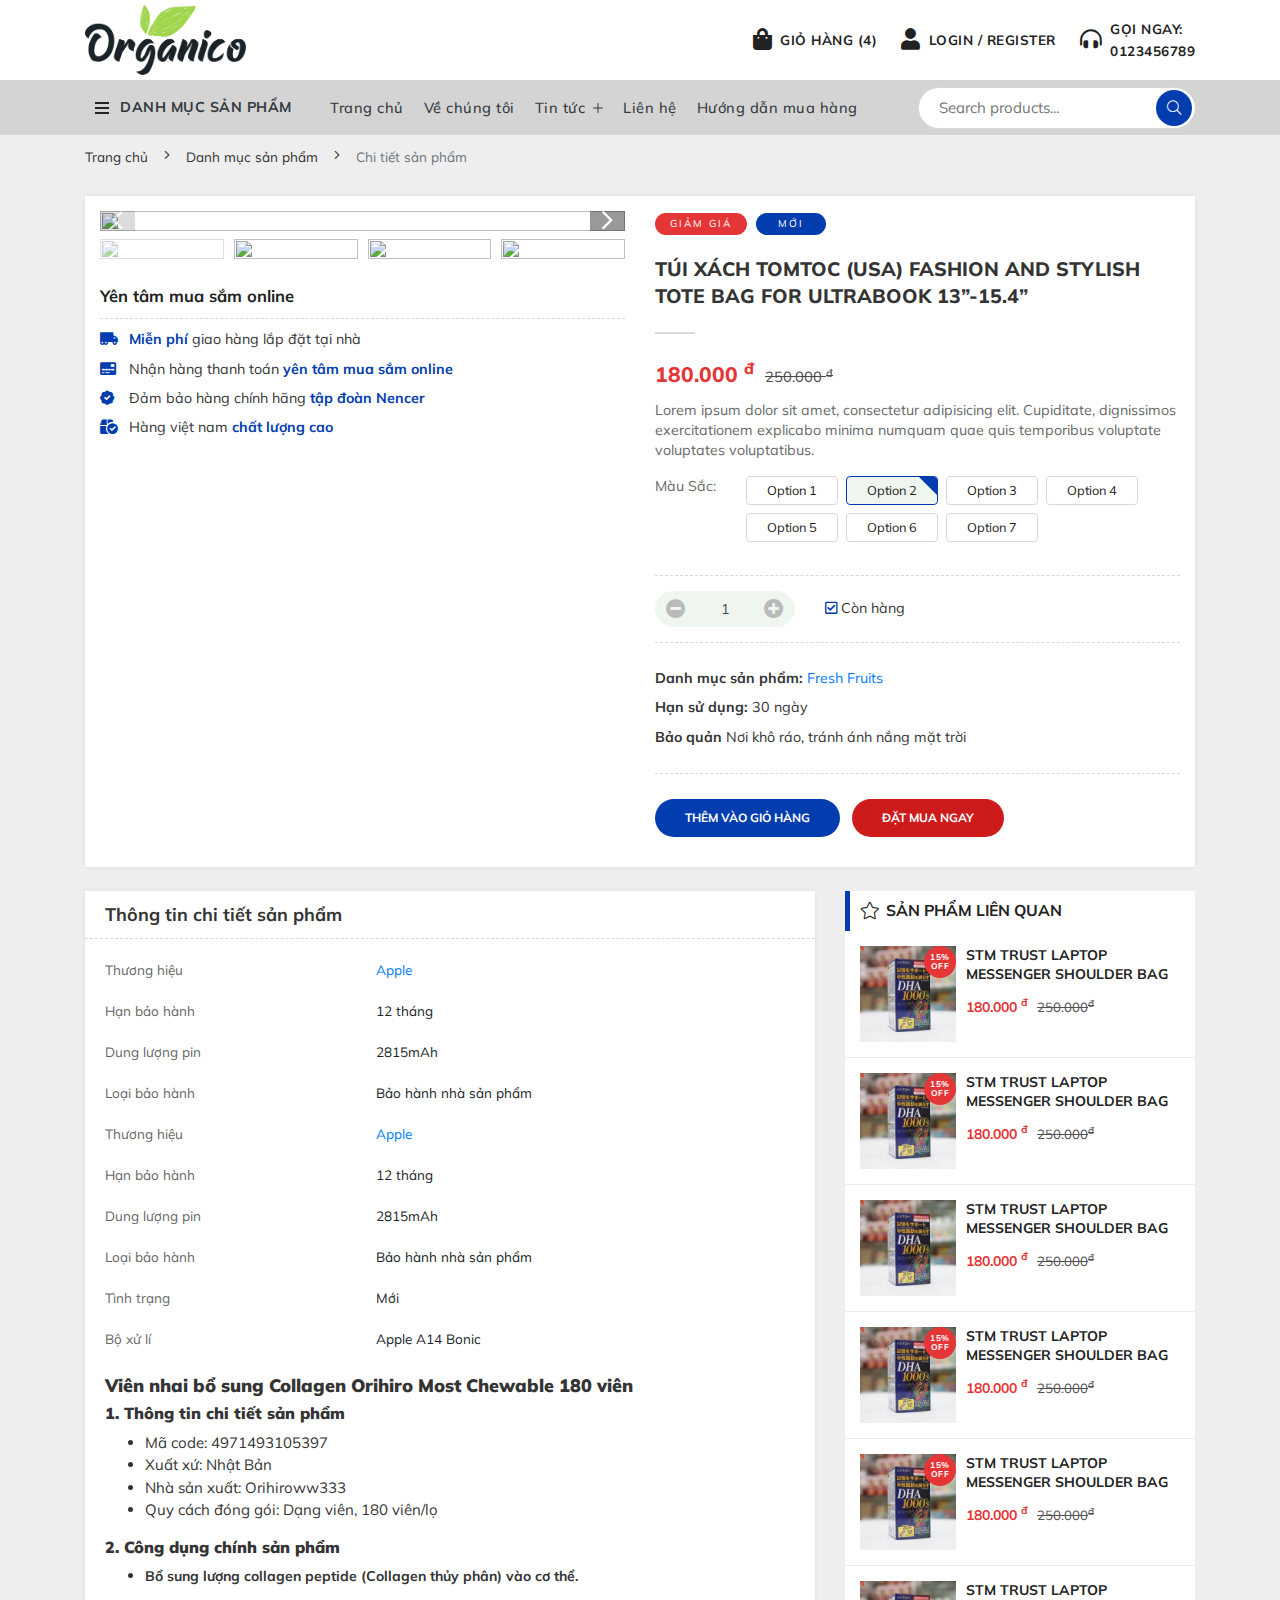
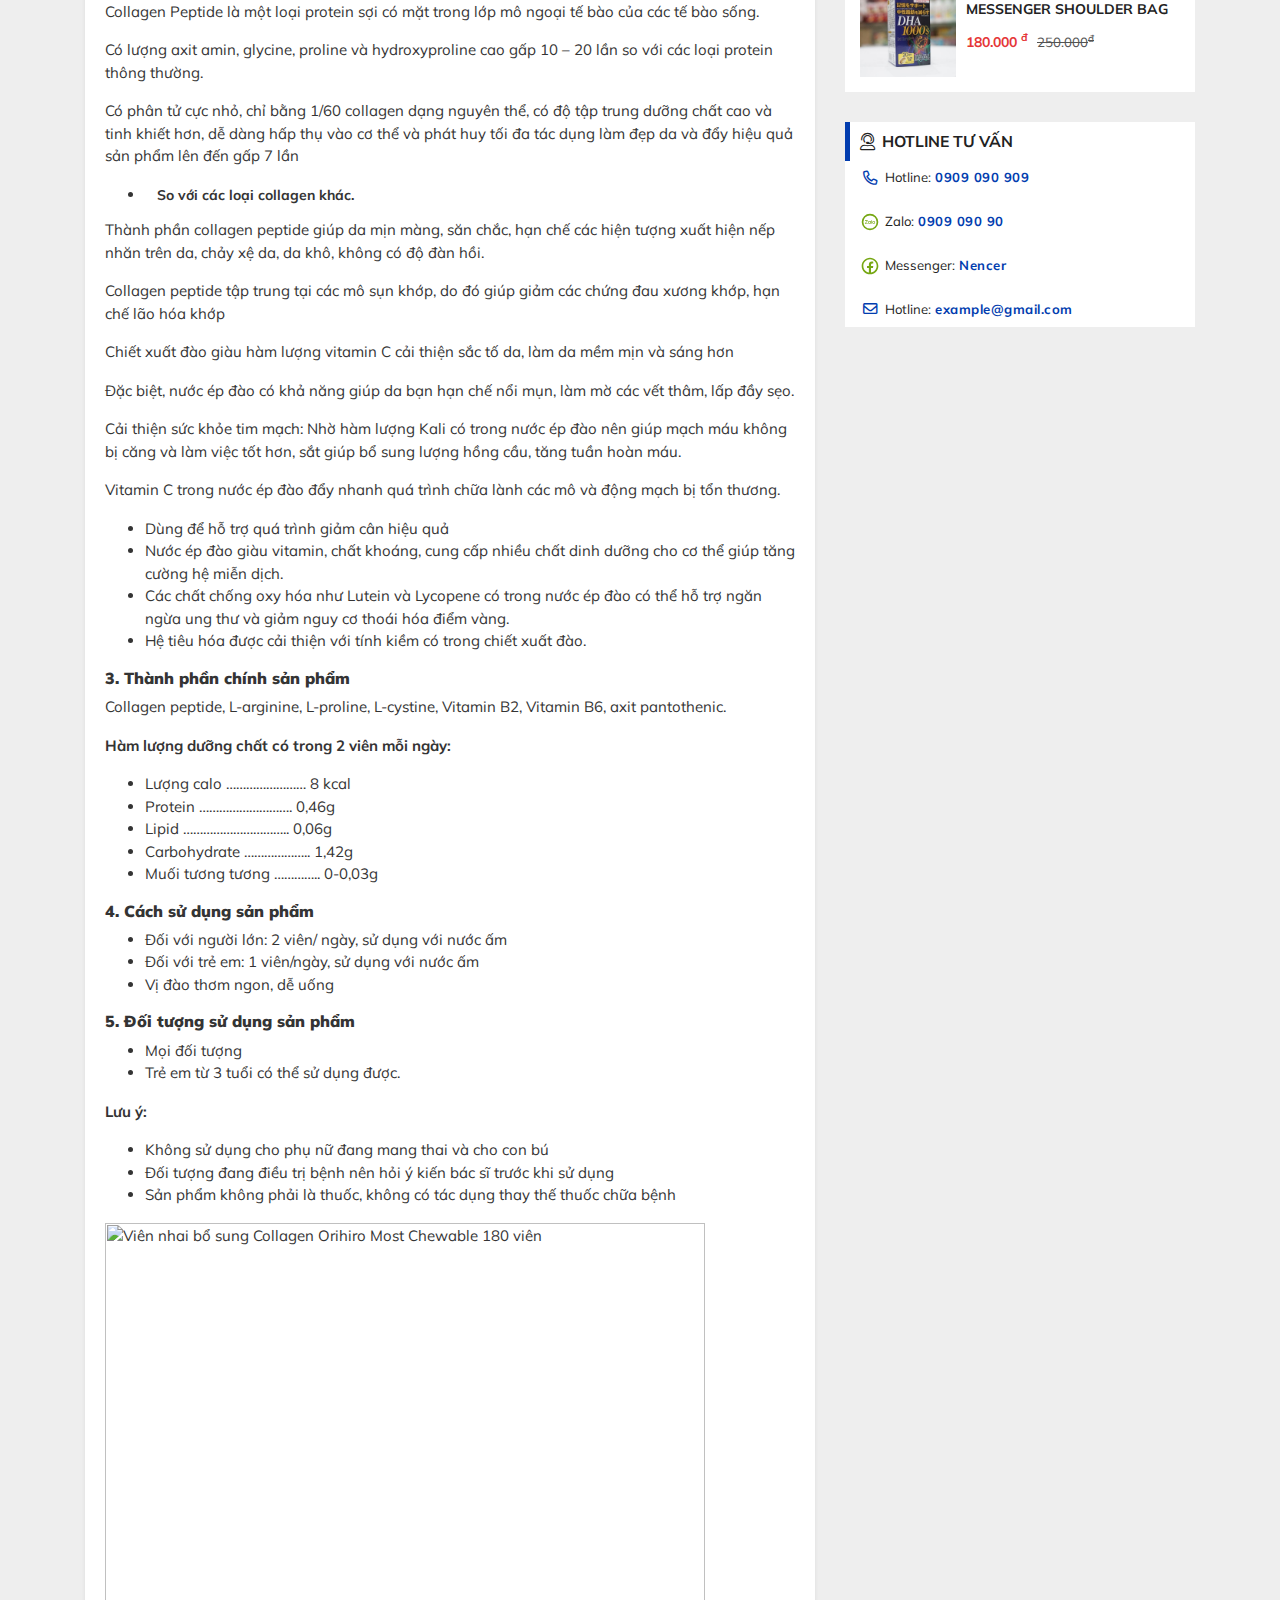
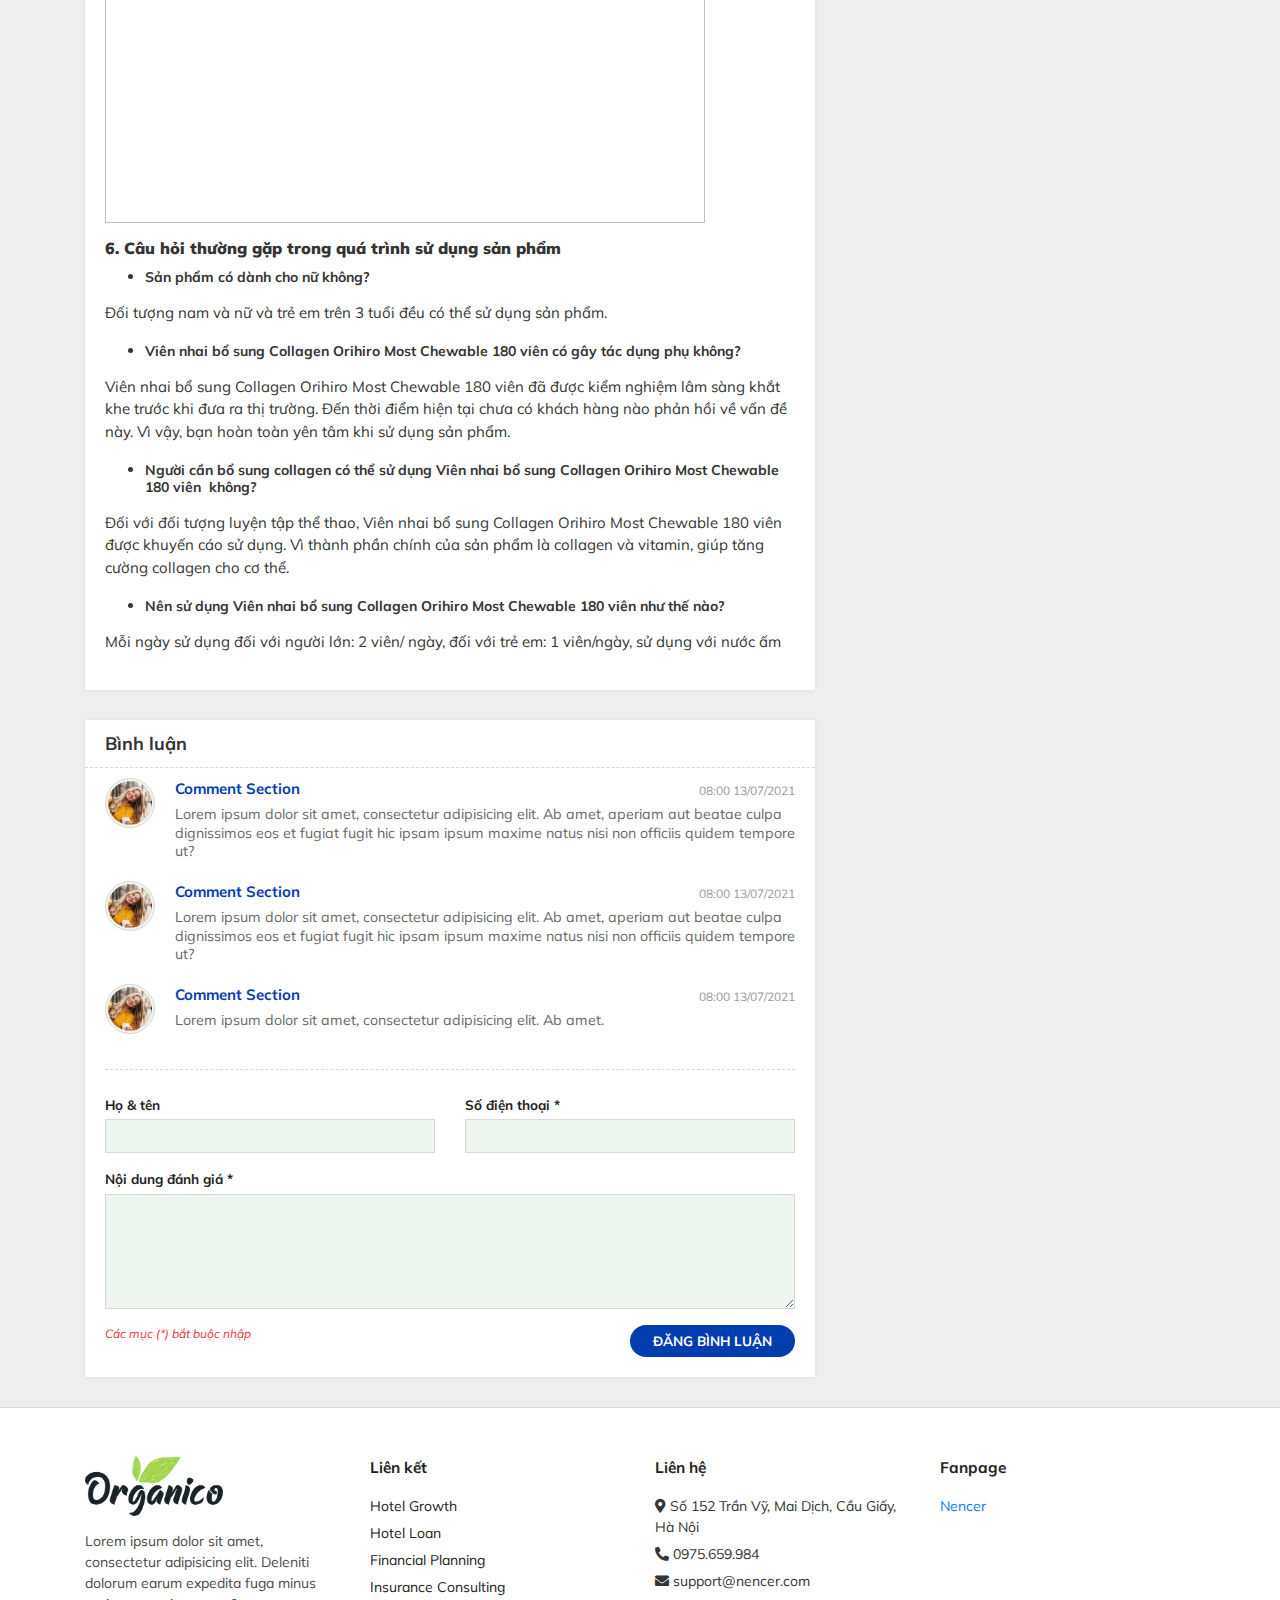
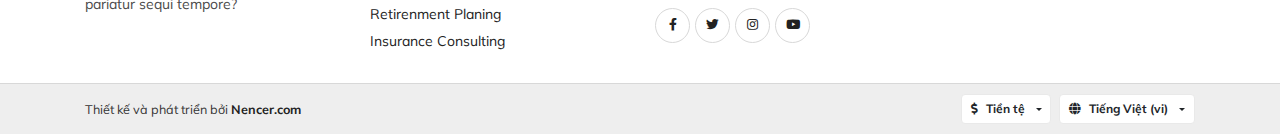
==== commit 8166a703: "Update" ====
--- a/chi-tiet-san-pham.html
+++ b/chi-tiet-san-pham.html
@@ -182,10 +182,187 @@
                 </div>
                 <div class="header-right mt-3 mt-md-0 ml-auto d-flex align-items-center justify-content-between justify-content-lg-end">
                     <div class="header-cart pr-lg-4">
-                        <a class="inner" href="javascript:void(0)">
+                        <a class="inner" href="javascript:void(0)" id="toggleCart">
                             <i class="fas fa-shopping-bag"></i>
                             Giỏ hàng (<span>4</span>)
                         </a>
+                        <div class="float-cart" id="float-cart">
+                            <ul class="list-unstyled mb-0">
+                                <li>
+                                    <div class="ecm-product-item card border-0 rounded-0 position-relative">
+                                        <div class="card-header border-0 p-0 rounded-0">
+                                            <a class="position-relative d-inline-block" href="">
+                                                <img class="product-image_primary"
+                                                     src="./assets/images/product/1.jpg"
+                                                     alt="">
+                                                <img class="product-image_secondary"
+                                                     src="./assets/images/product/2.jpg"
+                                                     alt="">
+                                                <span class="product-ribbon">15% Off</span>
+                                            </a>
+                                        </div>
+                                        <div class="card-body">
+                                            <a href="" class="card-title">
+                                                STM TRUST LAPTOP MESSENGER SHOULDER BAG
+                                            </a>
+                                            <div class="card-price">
+                                                180.000 <sup>đ</sup>
+                                                <span>250.000<sup>đ</sup></span>
+                                            </div>
+                                        </div>
+                                    </div>
+                                </li>
+                                <li>
+                                    <div class="ecm-product-item card border-0 rounded-0 position-relative">
+                                        <div class="card-header border-0 p-0 rounded-0">
+                                            <a class="position-relative d-inline-block" href="">
+                                                <img class="product-image_primary"
+                                                     src="./assets/images/product/1.jpg"
+                                                     alt="">
+                                                <img class="product-image_secondary"
+                                                     src="./assets/images/product/2.jpg"
+                                                     alt="">
+                                                <span class="product-ribbon">15% Off</span>
+                                            </a>
+                                        </div>
+                                        <div class="card-body">
+                                            <a href="" class="card-title">
+                                                STM TRUST LAPTOP MESSENGER SHOULDER BAG
+                                            </a>
+                                            <div class="card-price">
+                                                180.000 <sup>đ</sup>
+                                                <span>250.000<sup>đ</sup></span>
+                                            </div>
+                                        </div>
+                                    </div>
+                                </li>
+                                <li>
+                                    <div class="ecm-product-item card border-0 rounded-0 position-relative">
+                                        <div class="card-header border-0 p-0 rounded-0">
+                                            <a class="position-relative d-inline-block" href="">
+                                                <img class="product-image_primary"
+                                                     src="./assets/images/product/1.jpg"
+                                                     alt="">
+                                                <img class="product-image_secondary"
+                                                     src="./assets/images/product/2.jpg"
+                                                     alt="">
+                                                <span class="product-ribbon">15% Off</span>
+                                            </a>
+                                        </div>
+                                        <div class="card-body">
+                                            <a href="" class="card-title">
+                                                STM TRUST LAPTOP MESSENGER SHOULDER BAG
+                                            </a>
+                                            <div class="card-price">
+                                                180.000 <sup>đ</sup>
+                                                <span>250.000<sup>đ</sup></span>
+                                            </div>
+                                        </div>
+                                    </div>
+                                </li>
+                                <li>
+                                    <div class="ecm-product-item card border-0 rounded-0 position-relative">
+                                        <div class="card-header border-0 p-0 rounded-0">
+                                            <a class="position-relative d-inline-block" href="">
+                                                <img class="product-image_primary"
+                                                     src="./assets/images/product/1.jpg"
+                                                     alt="">
+                                                <img class="product-image_secondary"
+                                                     src="./assets/images/product/2.jpg"
+                                                     alt="">
+                                                <span class="product-ribbon">15% Off</span>
+                                            </a>
+                                        </div>
+                                        <div class="card-body">
+                                            <a href="" class="card-title">
+                                                STM TRUST LAPTOP MESSENGER SHOULDER BAG
+                                            </a>
+                                            <div class="card-price">
+                                                180.000 <sup>đ</sup>
+                                                <span>250.000<sup>đ</sup></span>
+                                            </div>
+                                        </div>
+                                    </div>
+                                </li>
+                                <li>
+                                    <div class="ecm-product-item card border-0 rounded-0 position-relative">
+                                        <div class="card-header border-0 p-0 rounded-0">
+                                            <a class="position-relative d-inline-block" href="">
+                                                <img class="product-image_primary"
+                                                     src="./assets/images/product/1.jpg"
+                                                     alt="">
+                                                <img class="product-image_secondary"
+                                                     src="./assets/images/product/2.jpg"
+                                                     alt="">
+                                                <span class="product-ribbon">15% Off</span>
+                                            </a>
+                                        </div>
+                                        <div class="card-body">
+                                            <a href="" class="card-title">
+                                                STM TRUST LAPTOP MESSENGER SHOULDER BAG
+                                            </a>
+                                            <div class="card-price">
+                                                180.000 <sup>đ</sup>
+                                                <span>250.000<sup>đ</sup></span>
+                                            </div>
+                                        </div>
+                                    </div>
+                                </li>
+                                <li>
+                                    <div class="ecm-product-item card border-0 rounded-0 position-relative">
+                                        <div class="card-header border-0 p-0 rounded-0">
+                                            <a class="position-relative d-inline-block" href="">
+                                                <img class="product-image_primary"
+                                                     src="./assets/images/product/1.jpg"
+                                                     alt="">
+                                                <img class="product-image_secondary"
+                                                     src="./assets/images/product/2.jpg"
+                                                     alt="">
+                                                <span class="product-ribbon">15% Off</span>
+                                            </a>
+                                        </div>
+                                        <div class="card-body">
+                                            <a href="" class="card-title">
+                                                STM TRUST LAPTOP MESSENGER SHOULDER BAG
+                                            </a>
+                                            <div class="card-price">
+                                                180.000 <sup>đ</sup>
+                                                <span>250.000<sup>đ</sup></span>
+                                            </div>
+                                        </div>
+                                    </div>
+                                </li>
+                                <li>
+                                    <div class="ecm-product-item card border-0 rounded-0 position-relative">
+                                        <div class="card-header border-0 p-0 rounded-0">
+                                            <a class="position-relative d-inline-block" href="">
+                                                <img class="product-image_primary"
+                                                     src="./assets/images/product/1.jpg"
+                                                     alt="">
+                                                <img class="product-image_secondary"
+                                                     src="./assets/images/product/2.jpg"
+                                                     alt="">
+                                                <span class="product-ribbon">15% Off</span>
+                                            </a>
+                                        </div>
+                                        <div class="card-body">
+                                            <a href="" class="card-title">
+                                                STM TRUST LAPTOP MESSENGER SHOULDER BAG
+                                            </a>
+                                            <div class="card-price">
+                                                180.000 <sup>đ</sup>
+                                                <span>250.000<sup>đ</sup></span>
+                                            </div>
+                                        </div>
+                                    </div>
+                                </li>
+                            </ul>
+                            <div class="float-cart_button">
+                                <a href="" class="btn btn-effect">
+                                    Thanh toán
+                                </a>
+                            </div>
+                        </div>
                     </div>
                     <div class="header-user pr-lg-4">
                         <a class="inner" href="javascript:void(0)">
@@ -1481,47 +1658,6 @@
         </div>
     </div>
 </footer>
-<div class="ecm-cta">
-    <ul class="list-unstyled mb-0">
-        <li class="ggmap">
-            <a href="https://goo.gl/maps/c7Qa62ZezKGQgRUh7" target="_blank">
-                <span class="icon"></span>
-                <span class="text">
-                    Đường đi
-                </span>
-            </a>
-        </li>
-        <li class="zalo">
-            <a href="https://zalo.me/0333851195" target="_blank">
-                <span class="icon"></span>
-                <span class="text">
-                    Chat Zalo
-                </span>
-            </a>
-        </li>
-        <li class="call">
-            <a href="tel:0333851195">
-                <i class="fas fa-phone-alt"></i>
-                <span class="text">Gọi điện</span>
-            </a>
-        </li>
-        <li class="messenger">
-            <a href="https://m.me/" target="_blank">
-                <span class="icon"></span>
-                <span class="text">
-                    Messenger
-                </span>
-            </a>
-        </li>
-        <li class="return">
-            <a href="#" id="returnTop">
-                <i class="fas fa-angle-up"></i>
-                <span class="text">Đầu trang</span>
-            </a>
-        </li>
-    </ul>
-</div>
-
 
 <script type="text/javascript" src="./assets/plugin/jquery.min.js"></script>
 <script type="text/javascript" src="./assets/plugin/bootstrap/js/bootstrap.bundle.min.js"></script>
--- a/assets/css/style.css
+++ b/assets/css/style.css
@@ -248,8 +248,7 @@
 
 .ecm-header .ecm-header_bottom {
     /*background: var(--primary-color);*/
-    background: #F8FAFC;
-    border-top: 1px solid #e9e9e9;
+    background: #d4d4d4;
 }
 
 .ecm-header .ecm-header_bottom .header-navigation > ul > li {
@@ -257,13 +256,12 @@
 }
 
 .ecm-header .ecm-header_bottom .header-navigation > ul > li > a {
-    background: var(--primary-hover);
     display: inline-block;
     width: 95%;
-    padding: 17px 15px 17px 35px;
-    color: var(--color-white);
-    font-weight: 500;
-    font-size: .85em;
+    padding: 17px 5px 17px 35px;
+    color: var(--dark);
+    font-weight: 700;
+    font-size: .95em;
     text-transform: uppercase;
     letter-spacing: 0.5px;
     position: relative;
@@ -291,7 +289,7 @@
     height: 2px;
     position: absolute;
     left: 0;
-    background-color: #fff;
+    background-color: #232323;
     -webkit-transition: .3s cubic-bezier(.24, .74, .58, 1);
     -khtml-transition: .3s cubic-bezier(.24, .74, .58, 1);
     -moz-transition: .3s cubic-bezier(.24, .74, .58, 1);
@@ -323,7 +321,7 @@
 }
 
 .ecm-header .ecm-header_bottom .header-navigation > ul > li:hover > a > span > i {
-    left: 20px;
+    left: -20px;
     opacity: 0;
 }
 
@@ -1045,105 +1043,6 @@
     background-color: #f4fafd;
 }
 
-.ecm-cta {
-    opacity: 0;
-    visibility: hidden;
-    transition: .3s all ease;
-    position: fixed;
-    top: 200px;
-    left: 0;
-    width: 75px;
-    background-color: rgba(255, 255, 255, 1);
-    text-align: center;
-    border-top-right-radius: 4px;
-    border-bottom-right-radius: 4px;
-    padding: 5px;
-    z-index: 9;
-    box-shadow: 0 2px 10px rgb(0 0 0 / 20%);
-}
-
-.ecm-cta.show {
-    top: 120px;
-    opacity: 1;
-    visibility: visible;
-}
-
-.ecm-cta > ul > li {
-    margin: 15px 0;
-    position: relative;
-}
-
-.ecm-cta > ul > li > a {
-    display: inline-block;
-}
-
-.ecm-cta > ul > li > a .icon {
-    width: 30px;
-    height: 30px;
-    display: block;
-    background-size: 100%;
-    background-repeat: no-repeat;
-    background-position: 50%;
-    margin: 0 auto;
-}
-
-.ecm-cta > ul > li.ggmap > a .icon {
-    background-image: url('../images/icon-map.svg');
-}
-
-.ecm-cta > ul > li.zalo > a .icon {
-    background-image: url('../images/zalo-icon.png');
-}
-
-.ecm-cta > ul > li.call > a > i {
-    width: 30px;
-    height: 30px;
-    display: flex;
-    align-items: center;
-    justify-content: center;
-    background-color: var(--primary-color);
-    color: #fff;
-    margin: 0 auto;
-    font-size: 1em;
-    border-radius: 50%;
-    -webkit-transition: all 0.3s;
-    -o-transition: all 0.3s;
-    transition: all 0.3s;
-}
-
-.ecm-cta > ul > li.messenger > a .icon {
-    background-image: url('../images/messenger-icon.png');
-}
-
-.ecm-cta > ul > li.return > a > i {
-    width: 30px;
-    height: 30px;
-    display: flex;
-    align-items: center;
-    justify-content: center;
-    background-color: #e9e9e9;
-    color: var(--secondary-color);
-    margin: 0 auto;
-    border-radius: 50%;
-    font-size: 1em;
-    border: 1px solid #d9d9d9;
-}
-
-.ecm-cta > ul > li > a .text {
-    display: block;
-    margin-top: 4px;
-    color: var(--color-dark);
-    font-size: 0.7em;
-}
-
-.ecm-cta > ul > li > a:hover .icon {
-    opacity: .9;
-}
-
-.ecm-cta > ul > li > a:hover .text {
-    color: var(--primary-color);
-}
-
 .ecm-subscribe {
     border-top: 1px solid var(--color-white-75);
 }
@@ -2598,13 +2497,13 @@
 }
 
 @media screen and (max-width: 990px) {
-    .header-search form button {
-        height: 42px;
-    }
-
     .header-search form input {
         height: 42px;
         font-size: .95em;
+    }
+
+    .ecm-header .ecm-header_middle .header-icon {
+        display: none;
     }
 
     .ecm-header .ecm-header_middle .header-hamburger {
@@ -3129,17 +3028,20 @@
     }
 }
 
-.ecm-sidebar_item .sidebar-body .ecm-product-item {
+.ecm-sidebar_item .sidebar-body .ecm-product-item,
+.float-cart .ecm-product-item {
     flex-direction: row;
     height: auto;
 }
 
-.ecm-sidebar_item .sidebar-body .ecm-product-item .card-header {
+.ecm-sidebar_item .sidebar-body .ecm-product-item .card-header,
+.float-cart .ecm-product-item .card-header {
     width: 30%;
     flex-shrink: 0;
 }
 
-.ecm-sidebar_item .sidebar-body .ecm-product-item .card-header .product-ribbon {
+.ecm-sidebar_item .sidebar-body .ecm-product-item .card-header .product-ribbon,
+.float-cart .ecm-product-item .card-header .product-ribbon {
     font-size: .6em;
     width: 32px;
     height: 32px;
@@ -3147,13 +3049,83 @@
     right: 0;
 }
 
-.ecm-sidebar_item .sidebar-body .ecm-product-item .card-body {
+.ecm-sidebar_item .sidebar-body .ecm-product-item .card-body,
+.float-cart .ecm-product-item .card-body {
     margin-top: 0;
     padding: 0 10px;
 }
 
 .ecm-sidebar_item .sidebar-body .ecm-product-item + .ecm-product-item {
     border-top: 1px solid #e9e9e9 !important;
+}
+
+.float-cart ul li + li {
+    border-top: 1px solid #e9e9e9 !important;
+}
+
+.float-cart {
+    width: 100%;
+    padding: 0;
+    -webkit-border-radius: 0;
+    -khtml-border-radius: 0;
+    -moz-border-radius: 0;
+    -ms-border-radius: 0;
+    -o-border-radius: 0;
+    border-radius: 0;
+    -webkit-box-shadow: 0px 2px 4px rgb(97 97 97 / 18%), 0px 4px 8px rgb(97 97 97 / 18%);
+    -khtml-box-shadow: 0px 2px 4px rgba(97, 97, 97, 0.18), 0px 4px 8px rgba(97, 97, 97, 0.18);
+    -moz-box-shadow: 0px 2px 4px rgba(97, 97, 97, 0.18), 0px 4px 8px rgba(97, 97, 97, 0.18);
+    -ms-box-shadow: 0px 2px 4px rgba(97, 97, 97, 0.18), 0px 4px 8px rgba(97, 97, 97, 0.18);
+    -o-box-shadow: 0px 2px 4px rgba(97, 97, 97, 0.18), 0px 4px 8px rgba(97, 97, 97, 0.18);
+    box-shadow: 0px 2px 4px rgb(97 97 97 / 18%), 0px 4px 8px rgb(97 97 97 / 18%);
+    position: absolute;
+    background: #fff;
+    top: calc(100% + 10px);
+    left: 0;
+    margin-top: 0;
+    margin-bottom: 0;
+    min-width: 350px;
+    z-index: 99;
+    transform: scaleY(0);
+    transform-origin: 100% 0%;
+    transition: transform 0.3s ease;
+    max-width: 100%;
+}
+
+.float-cart > ul {
+    max-height: calc(100vh - 120px);
+    overflow-y: auto;
+}
+
+.float-cart > ul::-webkit-scrollbar {
+    width: 5px;
+}
+
+.float-cart > ul::-webkit-scrollbar-track {
+    background: #fff;
+}
+
+.float-cart > ul::-webkit-scrollbar-thumb {
+    background: #acacac;
+}
+
+.float-cart > ul::-webkit-scrollbar-thumb:hover {
+    background: #7b7b7b;
+}
+
+.float-cart.is-show {
+    transform: scaleY(1);
+}
+
+@media screen and (max-width: 991px) {
+    .float-cart > ul {
+        max-height: calc(125px * 3);
+        overflow-y: auto;
+    }
+}
+
+.float-cart .float-cart_button .btn {
+    width: 100%;
 }
 
 .ecm-banner {
@@ -3255,6 +3227,10 @@
 }
 
 @media screen and (max-width: 991px) {
+    .ecm-banner .banner-item .section-heading .btn-effect {
+        padding: 7px 20px;
+        font-size: .85em;
+    }
     .ecm-banner .banner-item {
         padding: 60px 0 90px;
     }
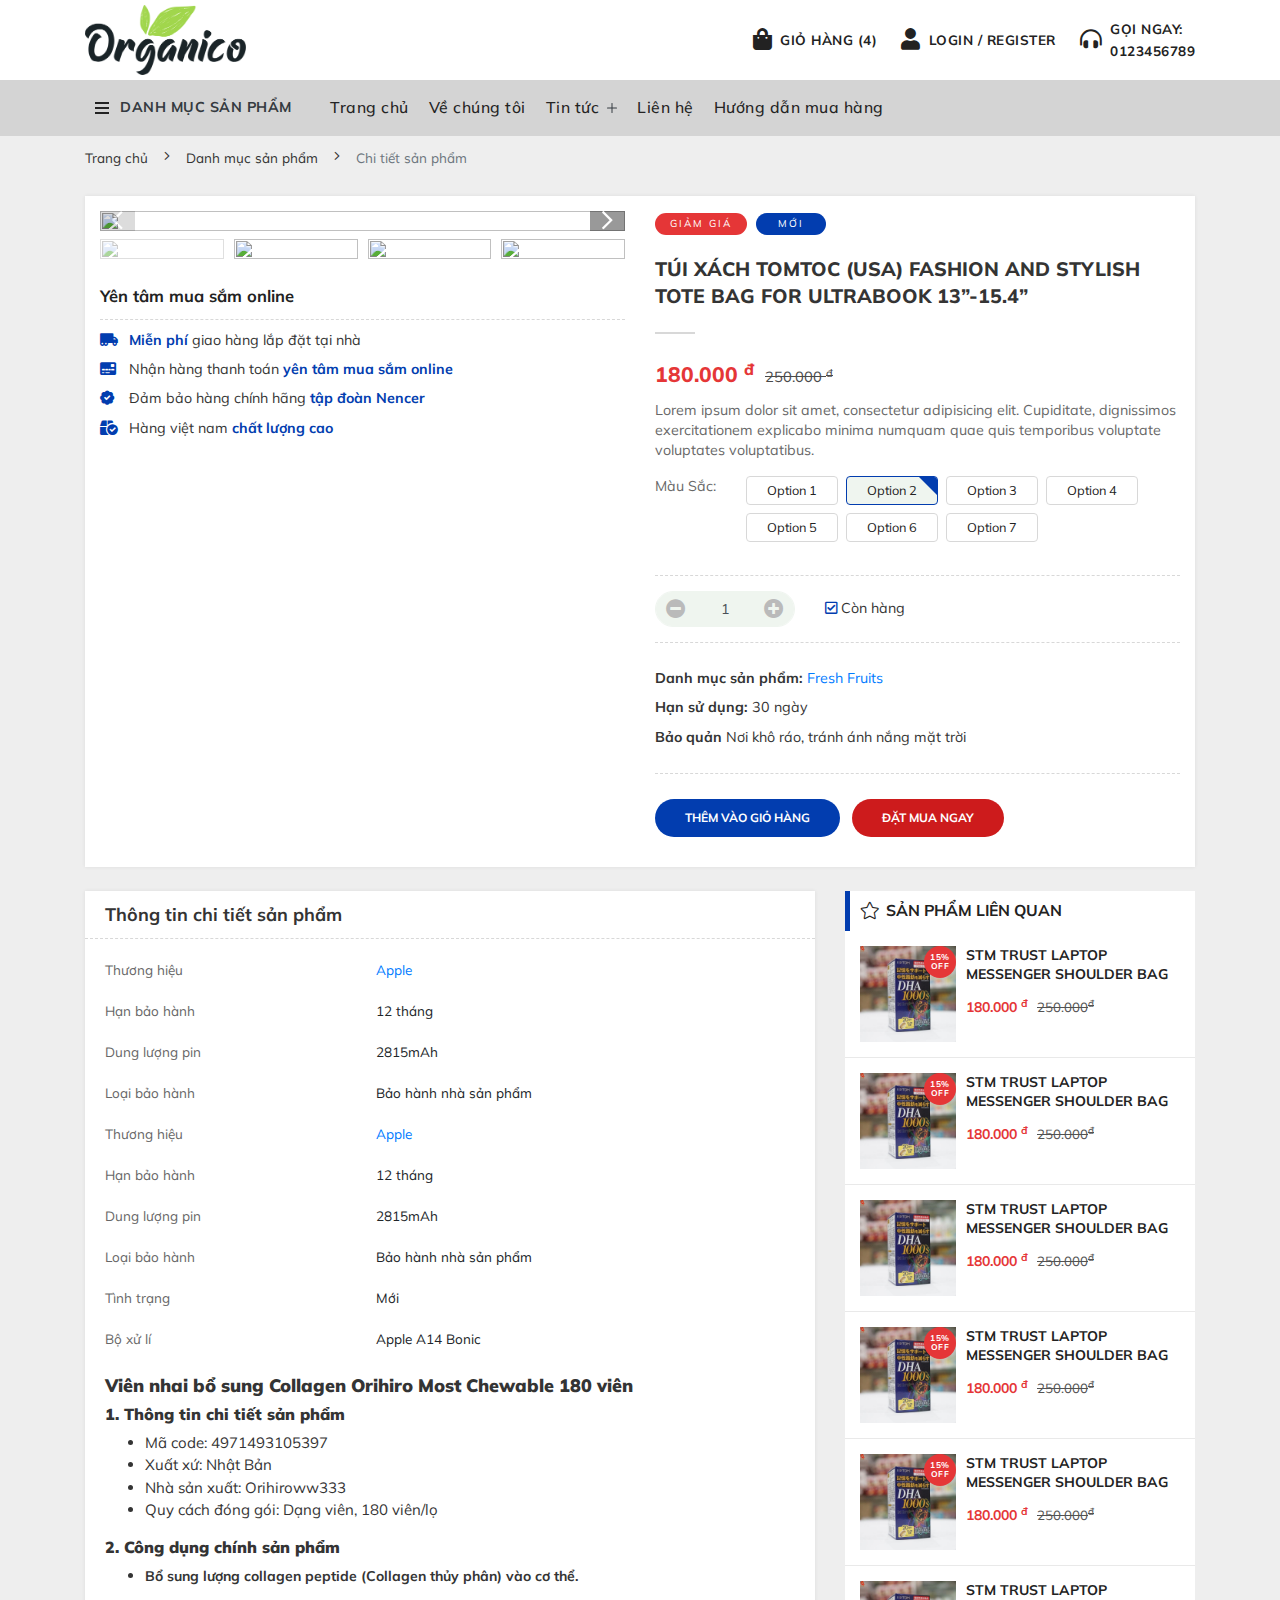
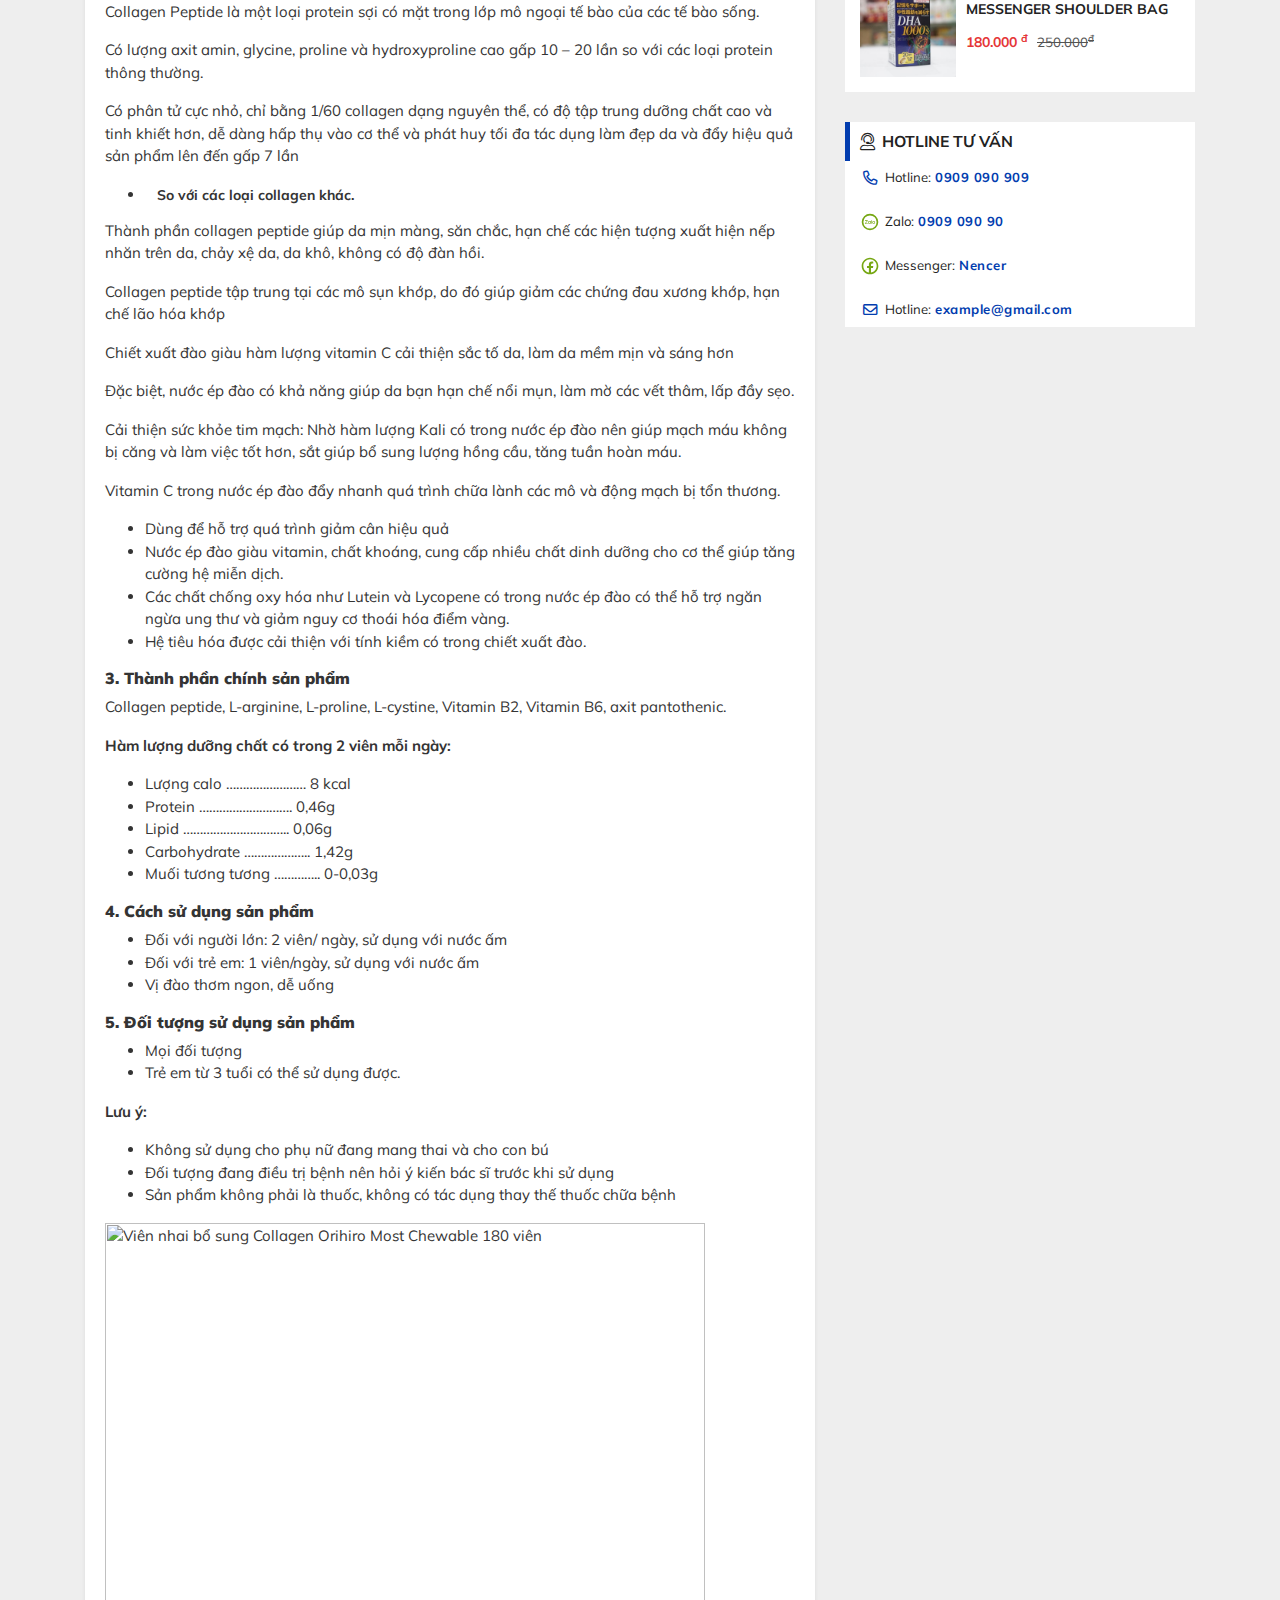
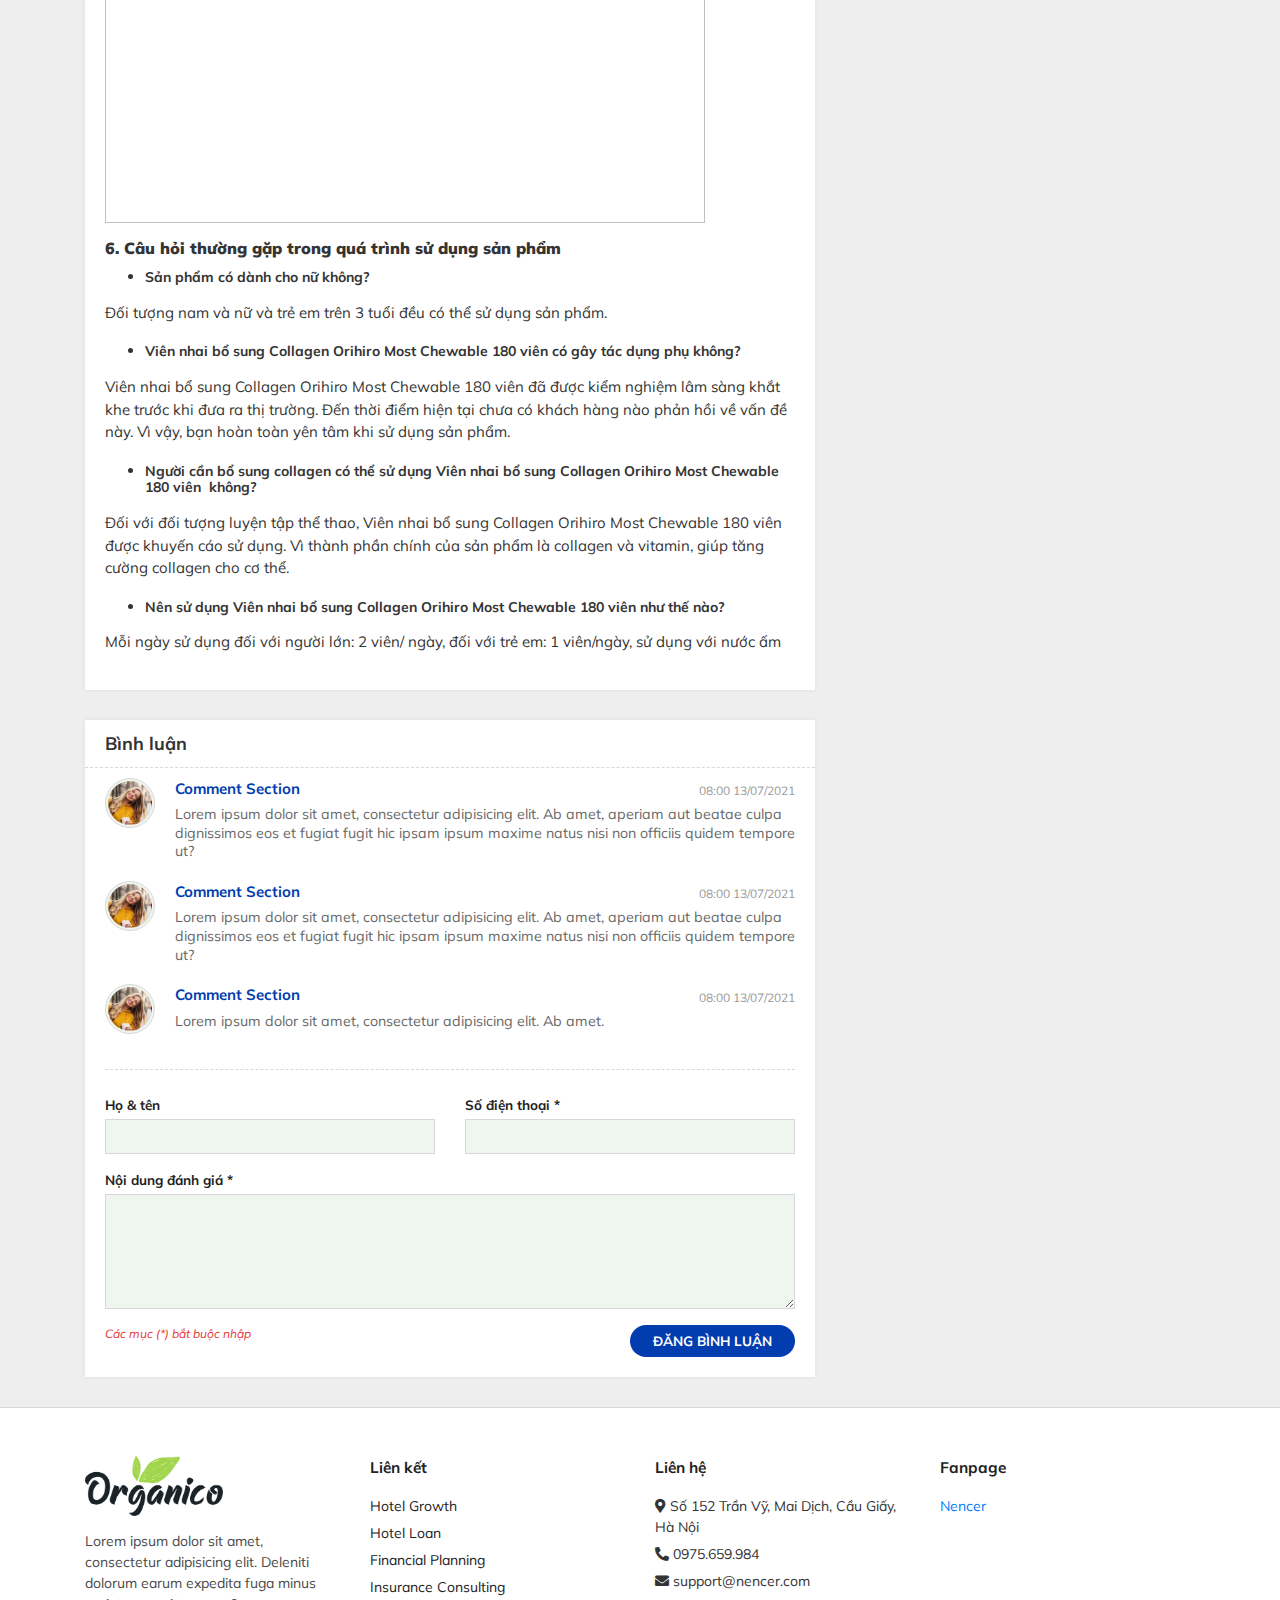
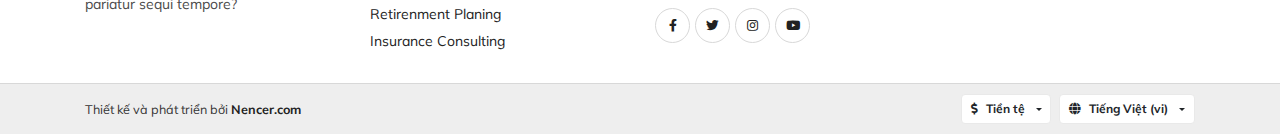
==== commit 2d535655: "Update" ====
--- a/chi-tiet-san-pham.html
+++ b/chi-tiet-san-pham.html
@@ -195,9 +195,6 @@
                                                 <img class="product-image_primary"
                                                      src="./assets/images/product/1.jpg"
                                                      alt="">
-                                                <img class="product-image_secondary"
-                                                     src="./assets/images/product/2.jpg"
-                                                     alt="">
                                                 <span class="product-ribbon">15% Off</span>
                                             </a>
                                         </div>
@@ -209,6 +206,9 @@
                                                 180.000 <sup>đ</sup>
                                                 <span>250.000<sup>đ</sup></span>
                                             </div>
+                                        </div>
+                                        <div class="card-action">
+                                            <a href=""><i class="fas fa-trash"></i></a>
                                         </div>
                                     </div>
                                 </li>
@@ -219,9 +219,7 @@
                                                 <img class="product-image_primary"
                                                      src="./assets/images/product/1.jpg"
                                                      alt="">
-                                                <img class="product-image_secondary"
-                                                     src="./assets/images/product/2.jpg"
-                                                     alt="">
+
                                                 <span class="product-ribbon">15% Off</span>
                                             </a>
                                         </div>
@@ -233,6 +231,9 @@
                                                 180.000 <sup>đ</sup>
                                                 <span>250.000<sup>đ</sup></span>
                                             </div>
+                                        </div>
+                                        <div class="card-action">
+                                            <a href=""><i class="fas fa-trash"></i></a>
                                         </div>
                                     </div>
                                 </li>
@@ -243,9 +244,7 @@
                                                 <img class="product-image_primary"
                                                      src="./assets/images/product/1.jpg"
                                                      alt="">
-                                                <img class="product-image_secondary"
-                                                     src="./assets/images/product/2.jpg"
-                                                     alt="">
+
                                                 <span class="product-ribbon">15% Off</span>
                                             </a>
                                         </div>
@@ -257,6 +256,9 @@
                                                 180.000 <sup>đ</sup>
                                                 <span>250.000<sup>đ</sup></span>
                                             </div>
+                                        </div>
+                                        <div class="card-action">
+                                            <a href=""><i class="fas fa-trash"></i></a>
                                         </div>
                                     </div>
                                 </li>
@@ -267,9 +269,7 @@
                                                 <img class="product-image_primary"
                                                      src="./assets/images/product/1.jpg"
                                                      alt="">
-                                                <img class="product-image_secondary"
-                                                     src="./assets/images/product/2.jpg"
-                                                     alt="">
+
                                                 <span class="product-ribbon">15% Off</span>
                                             </a>
                                         </div>
@@ -281,6 +281,9 @@
                                                 180.000 <sup>đ</sup>
                                                 <span>250.000<sup>đ</sup></span>
                                             </div>
+                                        </div>
+                                        <div class="card-action">
+                                            <a href=""><i class="fas fa-trash"></i></a>
                                         </div>
                                     </div>
                                 </li>
@@ -291,9 +294,7 @@
                                                 <img class="product-image_primary"
                                                      src="./assets/images/product/1.jpg"
                                                      alt="">
-                                                <img class="product-image_secondary"
-                                                     src="./assets/images/product/2.jpg"
-                                                     alt="">
+
                                                 <span class="product-ribbon">15% Off</span>
                                             </a>
                                         </div>
@@ -305,6 +306,9 @@
                                                 180.000 <sup>đ</sup>
                                                 <span>250.000<sup>đ</sup></span>
                                             </div>
+                                        </div>
+                                        <div class="card-action">
+                                            <a href=""><i class="fas fa-trash"></i></a>
                                         </div>
                                     </div>
                                 </li>
@@ -315,9 +319,7 @@
                                                 <img class="product-image_primary"
                                                      src="./assets/images/product/1.jpg"
                                                      alt="">
-                                                <img class="product-image_secondary"
-                                                     src="./assets/images/product/2.jpg"
-                                                     alt="">
+
                                                 <span class="product-ribbon">15% Off</span>
                                             </a>
                                         </div>
@@ -329,6 +331,9 @@
                                                 180.000 <sup>đ</sup>
                                                 <span>250.000<sup>đ</sup></span>
                                             </div>
+                                        </div>
+                                        <div class="card-action">
+                                            <a href=""><i class="fas fa-trash"></i></a>
                                         </div>
                                     </div>
                                 </li>
@@ -339,9 +344,7 @@
                                                 <img class="product-image_primary"
                                                      src="./assets/images/product/1.jpg"
                                                      alt="">
-                                                <img class="product-image_secondary"
-                                                     src="./assets/images/product/2.jpg"
-                                                     alt="">
+
                                                 <span class="product-ribbon">15% Off</span>
                                             </a>
                                         </div>
@@ -353,6 +356,9 @@
                                                 180.000 <sup>đ</sup>
                                                 <span>250.000<sup>đ</sup></span>
                                             </div>
+                                        </div>
+                                        <div class="card-action">
+                                            <a href=""><i class="fas fa-trash"></i></a>
                                         </div>
                                     </div>
                                 </li>
@@ -1332,9 +1338,7 @@
                                                     <img class="product-image_primary"
                                                          src="./assets/images/product/1.jpg"
                                                          alt="">
-                                                    <img class="product-image_secondary"
-                                                         src="./assets/images/product/2.jpg"
-                                                         alt="">
+
                                                     <span class="product-ribbon">15% Off</span>
                                                 </a>
                                             </div>
@@ -1354,9 +1358,7 @@
                                                     <img class="product-image_primary"
                                                          src="./assets/images/product/1.jpg"
                                                          alt="">
-                                                    <img class="product-image_secondary"
-                                                         src="./assets/images/product/2.jpg"
-                                                         alt="">
+
                                                     <span class="product-ribbon">15% Off</span>
                                                 </a>
                                             </div>
@@ -1376,9 +1378,7 @@
                                                     <img class="product-image_primary"
                                                          src="./assets/images/product/1.jpg"
                                                          alt="">
-                                                    <img class="product-image_secondary"
-                                                         src="./assets/images/product/2.jpg"
-                                                         alt="">
+
                                                 </a>
                                             </div>
                                             <div class="card-body">
@@ -1397,9 +1397,7 @@
                                                     <img class="product-image_primary"
                                                          src="./assets/images/product/1.jpg"
                                                          alt="">
-                                                    <img class="product-image_secondary"
-                                                         src="./assets/images/product/2.jpg"
-                                                         alt="">
+
                                                     <span class="product-ribbon">15% Off</span>
                                                 </a>
                                             </div>
@@ -1419,9 +1417,7 @@
                                                     <img class="product-image_primary"
                                                          src="./assets/images/product/1.jpg"
                                                          alt="">
-                                                    <img class="product-image_secondary"
-                                                         src="./assets/images/product/2.jpg"
-                                                         alt="">
+
                                                     <span class="product-ribbon">15% Off</span>
                                                 </a>
                                             </div>
@@ -1441,9 +1437,7 @@
                                                     <img class="product-image_primary"
                                                          src="./assets/images/product/1.jpg"
                                                          alt="">
-                                                    <img class="product-image_secondary"
-                                                         src="./assets/images/product/2.jpg"
-                                                         alt="">
+
                                                 </a>
                                             </div>
                                             <div class="card-body">
--- a/assets/css/style.css
+++ b/assets/css/style.css
@@ -160,20 +160,53 @@
     max-width: 100%;
 }
 
+.ecm-header .ecm-header_middle .header-search {
+    display: none;
+}
+
+@media screen and (max-width: 991px) {
+    .ecm-header .ecm-header_middle .header-search {
+        display: block;
+    }
+}
+
 .header-search {
-    max-width: 450px;
+    position: relative;
+}
+
+.header-search .header-toggle_search {
+    margin-left: auto;
+    padding: 10px 0
+}
+
+.header-search .header-toggle_search > a {
+    height: 36px;
+    width: 36px;
+    background: var(--primary-color);
+    color: var(--white);
+    border-radius: 50%;
+    font-size: 1.1em;
+    display: flex;
+    align-items: center;
+    justify-content: center;
 }
 
 .header-search form {
-    position: relative;
+    position: absolute;
+    top: calc(100% + 20px);
+    right: -11px;
+    transition: .3s all ease;
+    opacity: 0;
+    visibility: hidden;
+    pointer-events: none;
     width: 100%;
-    overflow: hidden;
-    display: flex;
-    padding: 5px 0;
+    min-width: 375px;
+    padding: 10px;
+    background: rgba(255, 255, 255, 1);
 }
 
 .header-search form input {
-    color: #999;
+    color: #121212;
     padding: 10px 60px 10px 20px;
     width: 100%;
     border: thin solid var(--color-white-75);
@@ -181,20 +214,32 @@
     border-radius: 40px;
     margin-left: 1px;
     height: 42px;
+    background: #d4d4d4;
+}
+
+.header-search form input::placeholder {
+    opacity: .9;
+}
+
+.header-search.is-show form {
+    opacity: 1;
+    visibility: visible;
+    top: 100%;
+    pointer-events: auto;
 }
 
 .header-search form button {
     position: absolute;
     top: 50%;
-    right: 3px;
+    right: 13px;
     transform: translateY(-50%);
     flex-shrink: 0;
     display: flex;
     align-items: center;
     justify-content: center;
-    height: 36px;
-    width: 36px;
-    font-size: 0.95em;
+    height: 34px;
+    width: 34px;
+    font-size: 1em;
     color: var(--color-white);
     border: 0;
     box-shadow: none;
@@ -453,9 +498,9 @@
     display: flex;
     align-items: center;
     padding: 16px 10px;
-    color: var(--dark);
+    color: #232323;
     font-weight: 500;
-    font-size: .975em;
+    font-size: 1.05em;
     letter-spacing: 0.5px;
     position: relative;
 }
@@ -653,18 +698,13 @@
     font-size: 14px;
 }
 
+.ecm-product-item .card-header {
+    overflow: hidden;
+}
+
 .ecm-product-item .card-header img {
     transition: .6s all ease;
     max-width: 100%;
-    height: auto;
-}
-
-.ecm-product-item .card-header .product-image_secondary {
-    opacity: 0;
-    position: absolute;
-    bottom: 0;
-    left: 0;
-    width: 100%;
     height: auto;
 }
 
@@ -725,16 +765,29 @@
     z-index: 2;
 }
 
-.ecm-product-item:hover .card-header .product-image_secondary {
-    opacity: 1;
-}
-
 .ecm-product-item .card-body .card-title:hover {
     color: var(--primary-color);
 }
 
 .ecm-product-item:hover .card-header .product-image_primary {
-    opacity: 0;
+    opacity: 0.85;
+    transform: scale(1.1);
+}
+
+.ecm-product-item .card-action a {
+    color: var(--danger);
+    border-radius: 4px;
+    height: 26px;
+    width: 26px;
+    display: flex;
+    align-items: center;
+    justify-content: center;
+    background: #d4d4d4;
+    margin-right: -8px;
+}
+
+.ecm-product-item .card-action a:hover {
+    background: #e7e7e7;
 }
 
 .article-inner {
@@ -2720,6 +2773,34 @@
             -webkit-transform: translateY(-7px) rotate(135deg);
             transform: translateY(-7px) rotate(135deg);
         }
+    }
+    .ecm-header .ecm-header_middle .container {
+        padding-left: 5px;
+        padding-right: 5px;
+    }
+
+    .ecm-header .ecm-header_middle .header-cart .inner, .ecm-header .ecm-header_middle .header-user .inner, .ecm-header .ecm-header_middle .header-icon .inner {
+        font-size: .8em;
+    }
+
+    .ecm-header .header-right {
+        position: relative;
+    }
+
+    .header-search {
+        position: static;
+    }
+
+    .header-search .header-toggle_search > a {
+        height: 32px;
+        width: 32px;
+    }
+
+    .header-search form {
+        width: calc(100% + 10px);
+        left: -5px;
+        right: -5px;
+        border-top: 1px solid #e9e9e9;
     }
 
     .ecm-header .ecm-header_bottom .header-menu {
@@ -2762,7 +2843,7 @@
         -webkit-box-pack: justify;
         -ms-flex-pack: justify;
         justify-content: space-between;
-        font-size: .95em;
+        font-size: 1em;
         padding: 15px 0;
         font-weight: 700;
     }
@@ -3126,6 +3207,12 @@
 
 .float-cart .float-cart_button .btn {
     width: 100%;
+    background-color: #28a745;
+}
+
+.float-cart .float-cart_button .btn:before {
+    background-color: #1c7c32;
+    width: 100%;
 }
 
 .ecm-banner {
@@ -3184,46 +3271,97 @@
 
 .ecm-banner .swiper-pagination {
     width: auto;
-    bottom: unset;
-    left: unset;
-    right: 10px;
-    top: 50%;
-    -webkit-transform: translateY(-50%);
-    -ms-transform: translateY(-50%);
-    transform: translateY(-50%);
+    top: unset;
+    right: unset;
+    bottom: 20px;
+    left: 50%;
+    -webkit-transform: translateX(-50%);
+    -ms-transform: translateX(-50%);
+    transform: translateX(-50%);
     display: -webkit-box;
     display: -ms-flexbox;
     display: flex;
     -webkit-box-orient: vertical;
     -webkit-box-direction: normal;
-    -ms-flex-direction: column;
-    flex-direction: column;
+    -ms-flex-direction: row;
+    flex-direction: row;
     z-index: 4;
 }
 
 .ecm-banner .swiper-pagination .swiper-pagination-bullet {
     border-radius: 50%;
-    height: 12px;
-    width: 12px;
+    height: 25px;
+    width: 12px !important;
     background: transparent;
     border: 2px solid var(--white);
     opacity: .5;
-    -webkit-transition: background-color .3s ease-in-out, border-color .3s ease-in-out, width .3s ease-in-out, border-radius .3s ease-in-out;
-    -o-transition: background-color .3s ease-in-out, border-color .3s ease-in-out, width .3s ease-in-out, border-radius .3s ease-in-out;
-    transition: background-color .3s ease-in-out, border-color .3s ease-in-out, width .3s ease-in-out, border-radius .3s ease-in-out;
-    margin: 6px 0 6px auto;
+    -webkit-transition: all .3s ease-in-out;
+    -o-transition: all .3s ease-in-out;
+    transition: all .3s ease-in-out;
+    margin: 0 6px;
     display: block;
+    -webkit-transform-origin: bottom;
+    -ms-transform-origin: bottom;
+    transform-origin: bottom;
+    -webkit-transform: scaleY(.45);
+    -ms-transform: scaleY(.45);
+    transform: scaleY(.45);
 }
 
 .ecm-banner .swiper-pagination .swiper-pagination-bullet.swiper-pagination-bullet-active,
 .ecm-banner .swiper-pagination .swiper-pagination-bullet:hover {
-    width: 25px;
+    -webkit-transform: scaleY(1);
+    -ms-transform: scaleY(1);
+    transform: scaleY(1);
     border-radius: 30px;
 }
 
 .ecm-banner .swiper-pagination .swiper-pagination-bullet.swiper-pagination-bullet-active {
     background: var(--white);
     opacity: 1;
+}
+
+.ecm-banner .button-swiper {
+    display: flex;
+    align-items: center;
+    justify-content: center;
+    height: 45px;
+    width: 45px;
+    font-size: 1.2em;
+    background: #fff;
+    border-radius: 50%;
+    color: #232323;
+    -webkit-transition: .3s all ease;
+    -moz-transition: .3s all ease;
+    -ms-transition: .3s all ease;
+    -o-transition: .3s all ease;
+    transition: .3s all ease;
+    position: absolute;
+    top: 50%;
+    transform: translateY(-50%);
+    -webkit-box-shadow: 0px 4px 8px rgba(97, 97, 97, 0.14), 0px 8px 16px rgba(97, 97, 97, 0.14);
+    -moz-box-shadow: 0px 4px 8px rgba(97, 97, 97, 0.14), 0px 8px 16px rgba(97, 97, 97, 0.14);
+    box-shadow: 0px 4px 8px rgba(97, 97, 97, 0.14), 0px 8px 16px rgba(97, 97, 97, 0.14);
+    z-index: 2;
+}
+
+.ecm-banner .button-swiper.swiper-button-disabled {
+    opacity: 0;
+    visibility: hidden;
+    pointer-events: none;
+}
+
+.ecm-banner .button-swiper.button-prev {
+    left: 30px;
+}
+
+.ecm-banner .button-swiper.button-next {
+    right: 30px;
+}
+
+.ecm-banner .button-swiper:hover {
+    color: var(--primary-color);
+    background: #e5e5e5;
 }
 
 @media screen and (max-width: 991px) {
@@ -3231,6 +3369,7 @@
         padding: 7px 20px;
         font-size: .85em;
     }
+
     .ecm-banner .banner-item {
         padding: 60px 0 90px;
     }
@@ -3244,56 +3383,8 @@
         font-size: 1.1em;
     }
 
-    .ecm-banner .swiper-pagination {
-        width: auto;
-        top: unset;
-        right: unset;
-        bottom: 20px;
-        left: 50%;
-        -webkit-transform: translateX(-50%);
-        -ms-transform: translateX(-50%);
-        transform: translateX(-50%);
-        display: -webkit-box;
-        display: -ms-flexbox;
-        display: flex;
-        -webkit-box-orient: horizontal;
-        -webkit-box-direction: normal;
-        -ms-flex-direction: row;
-        flex-direction: row;
-        z-index: 4;
-    }
-
-    .ecm-banner .swiper-pagination .swiper-pagination-bullet {
-        border-radius: 50%;
-        height: 25px;
-        width: 12px !important;
-        background: transparent;
-        border: 2px solid var(--white);
-        opacity: .5;
-        -webkit-transition: all .3s ease-in-out;
-        -o-transition: all .3s ease-in-out;
-        transition: all .3s ease-in-out;
-        margin: 0 6px;
-        display: block;
-        -webkit-transform-origin: bottom;
-        -ms-transform-origin: bottom;
-        transform-origin: bottom;
-        -webkit-transform: scaleY(.45);
-        -ms-transform: scaleY(.45);
-        transform: scaleY(.45);
-    }
-
-    .ecm-banner .swiper-pagination .swiper-pagination-bullet.swiper-pagination-bullet-active,
-    .ecm-banner .swiper-pagination .swiper-pagination-bullet:hover {
-        -webkit-transform: scaleY(1);
-        -ms-transform: scaleY(1);
-        transform: scaleY(1);
-        border-radius: 30px;
-    }
-
-    .ecm-banner .swiper-pagination .swiper-pagination-bullet.swiper-pagination-bullet-active {
-        background: var(--white);
-        opacity: 1;
+    .ecm-banner .button-swiper {
+        display: none;
     }
 }
 
